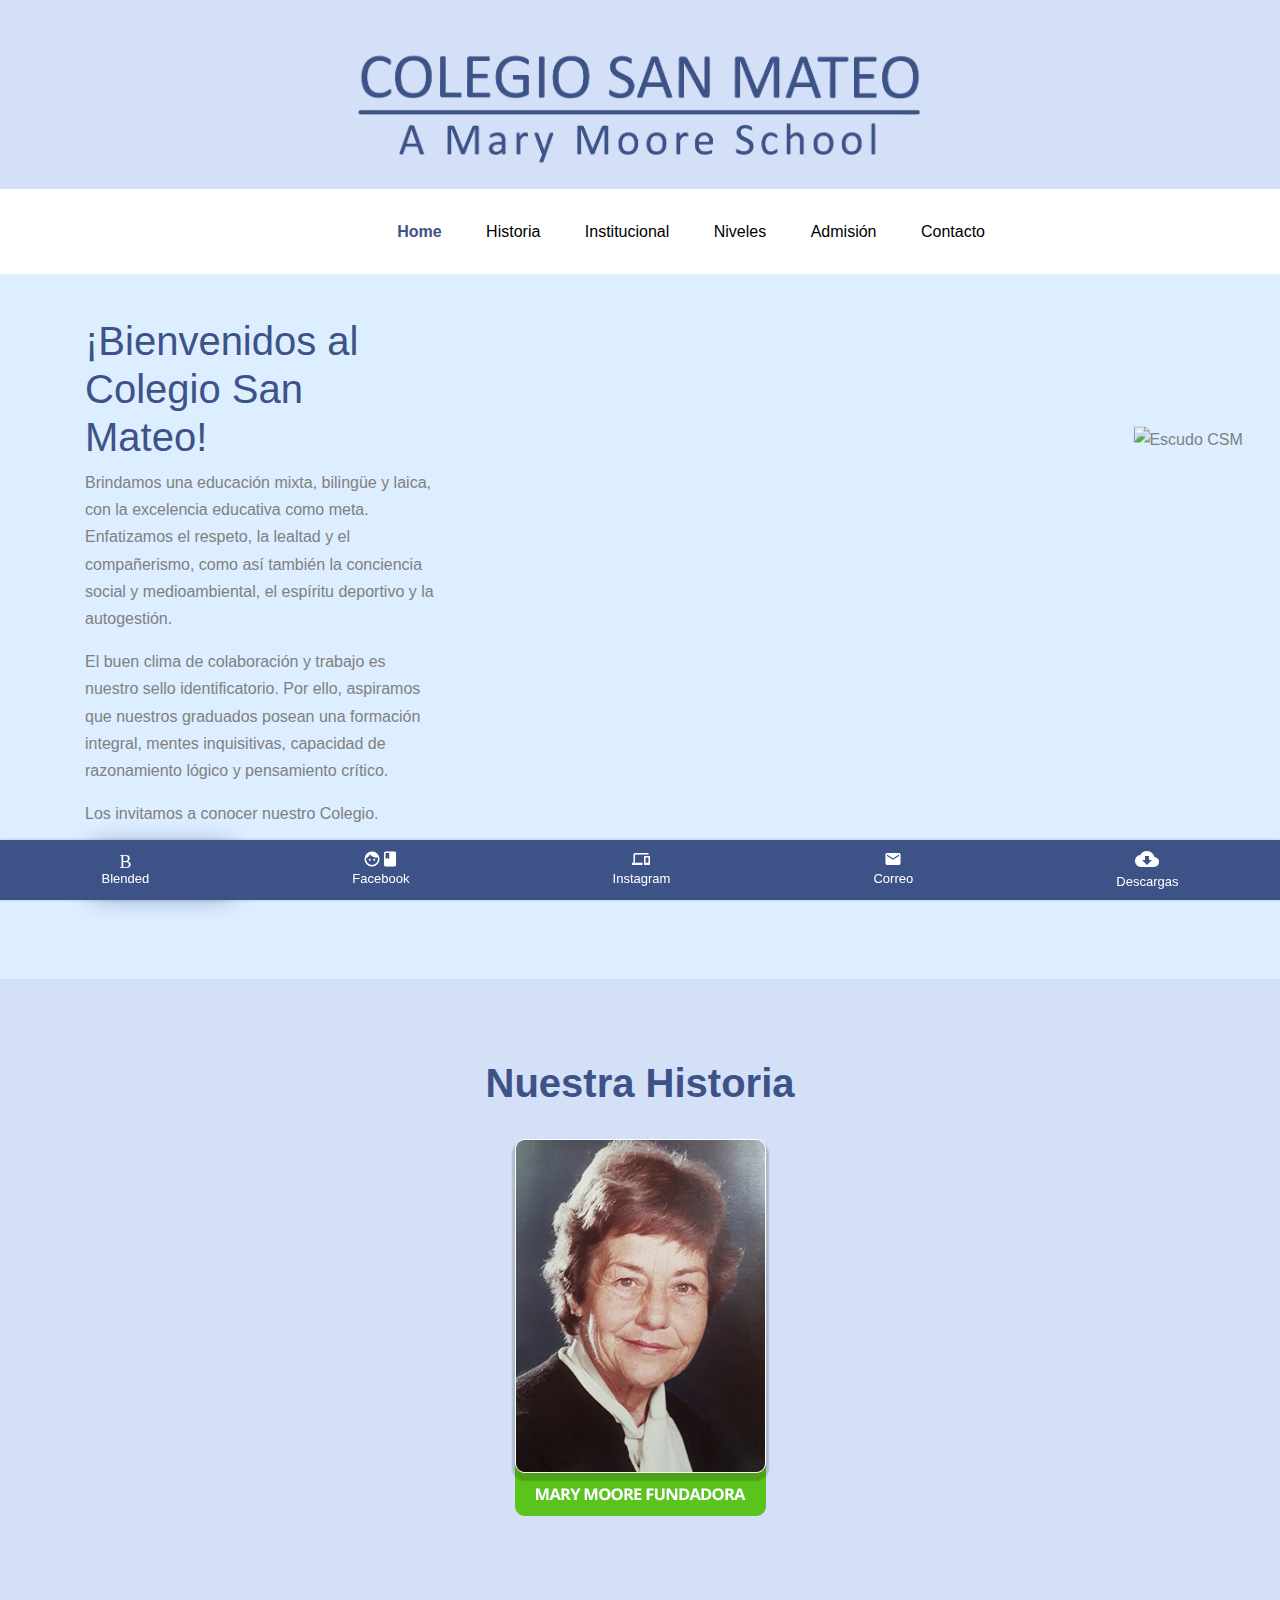
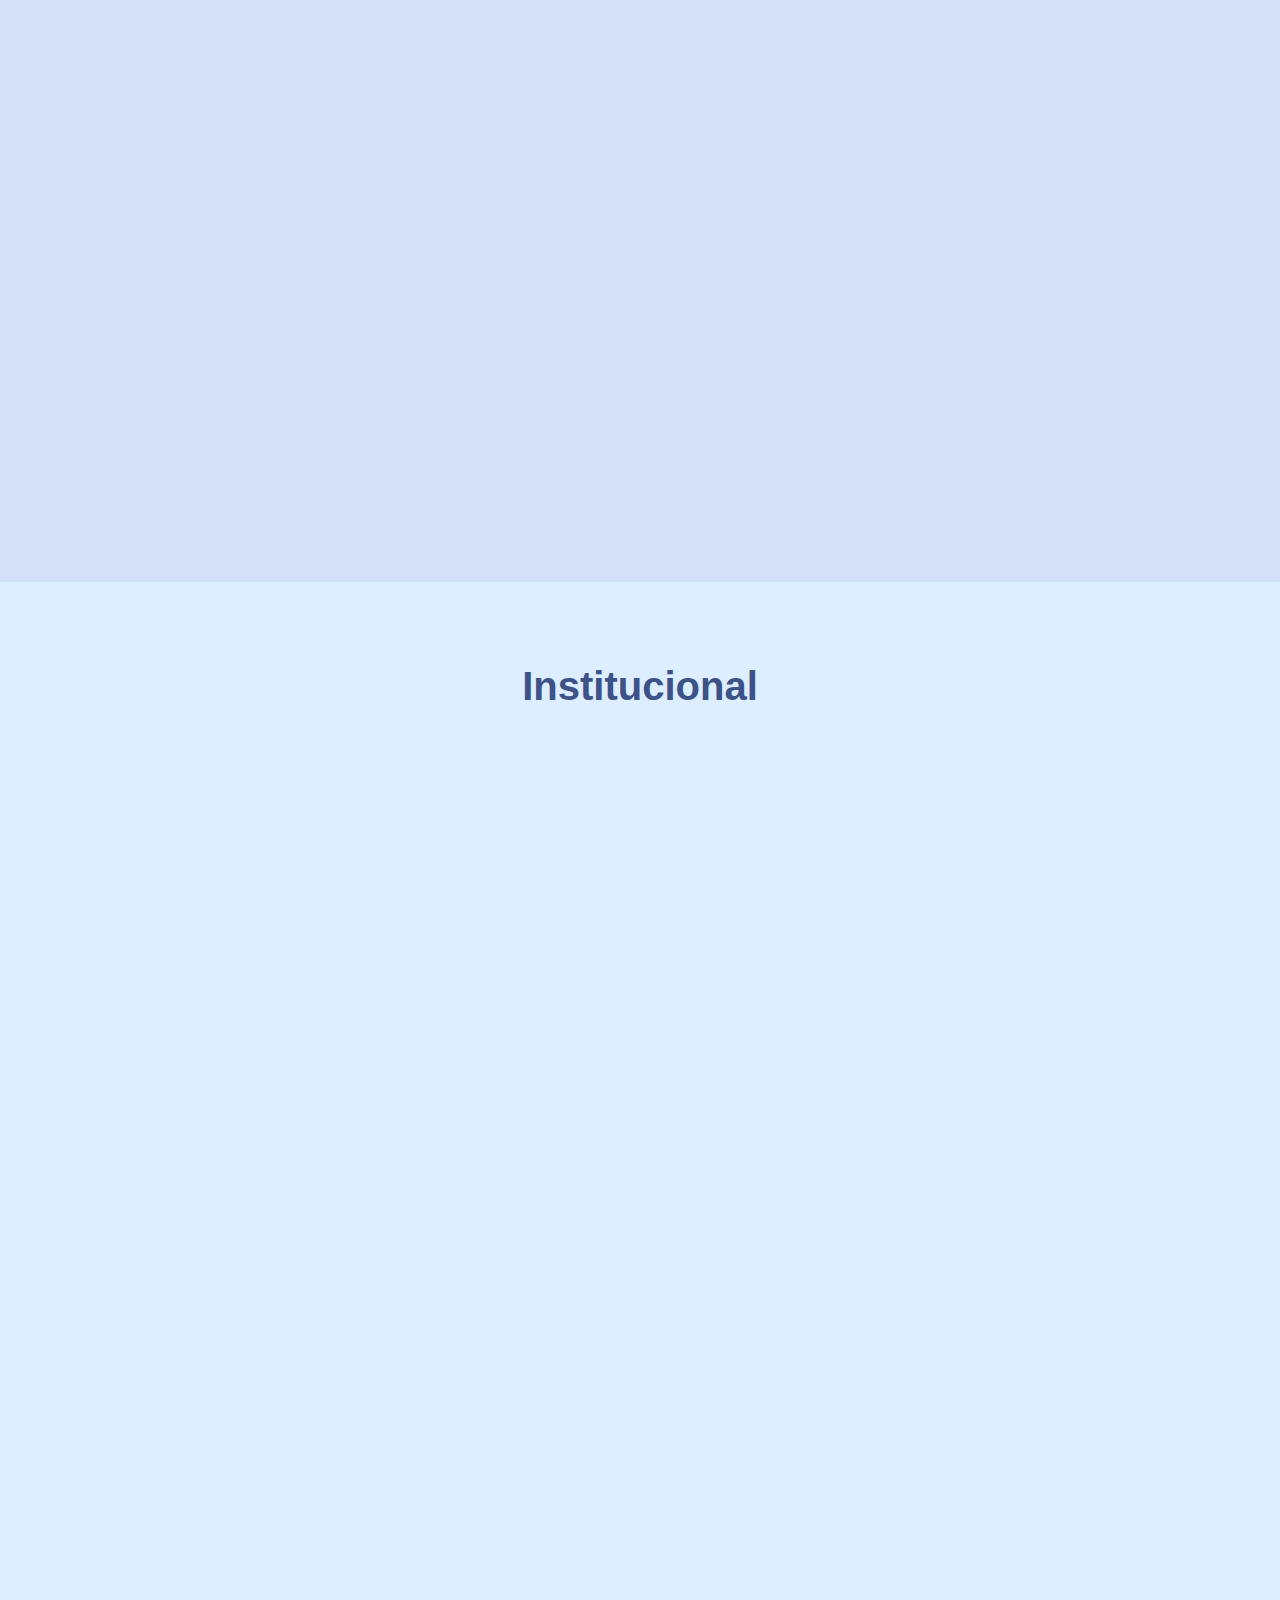
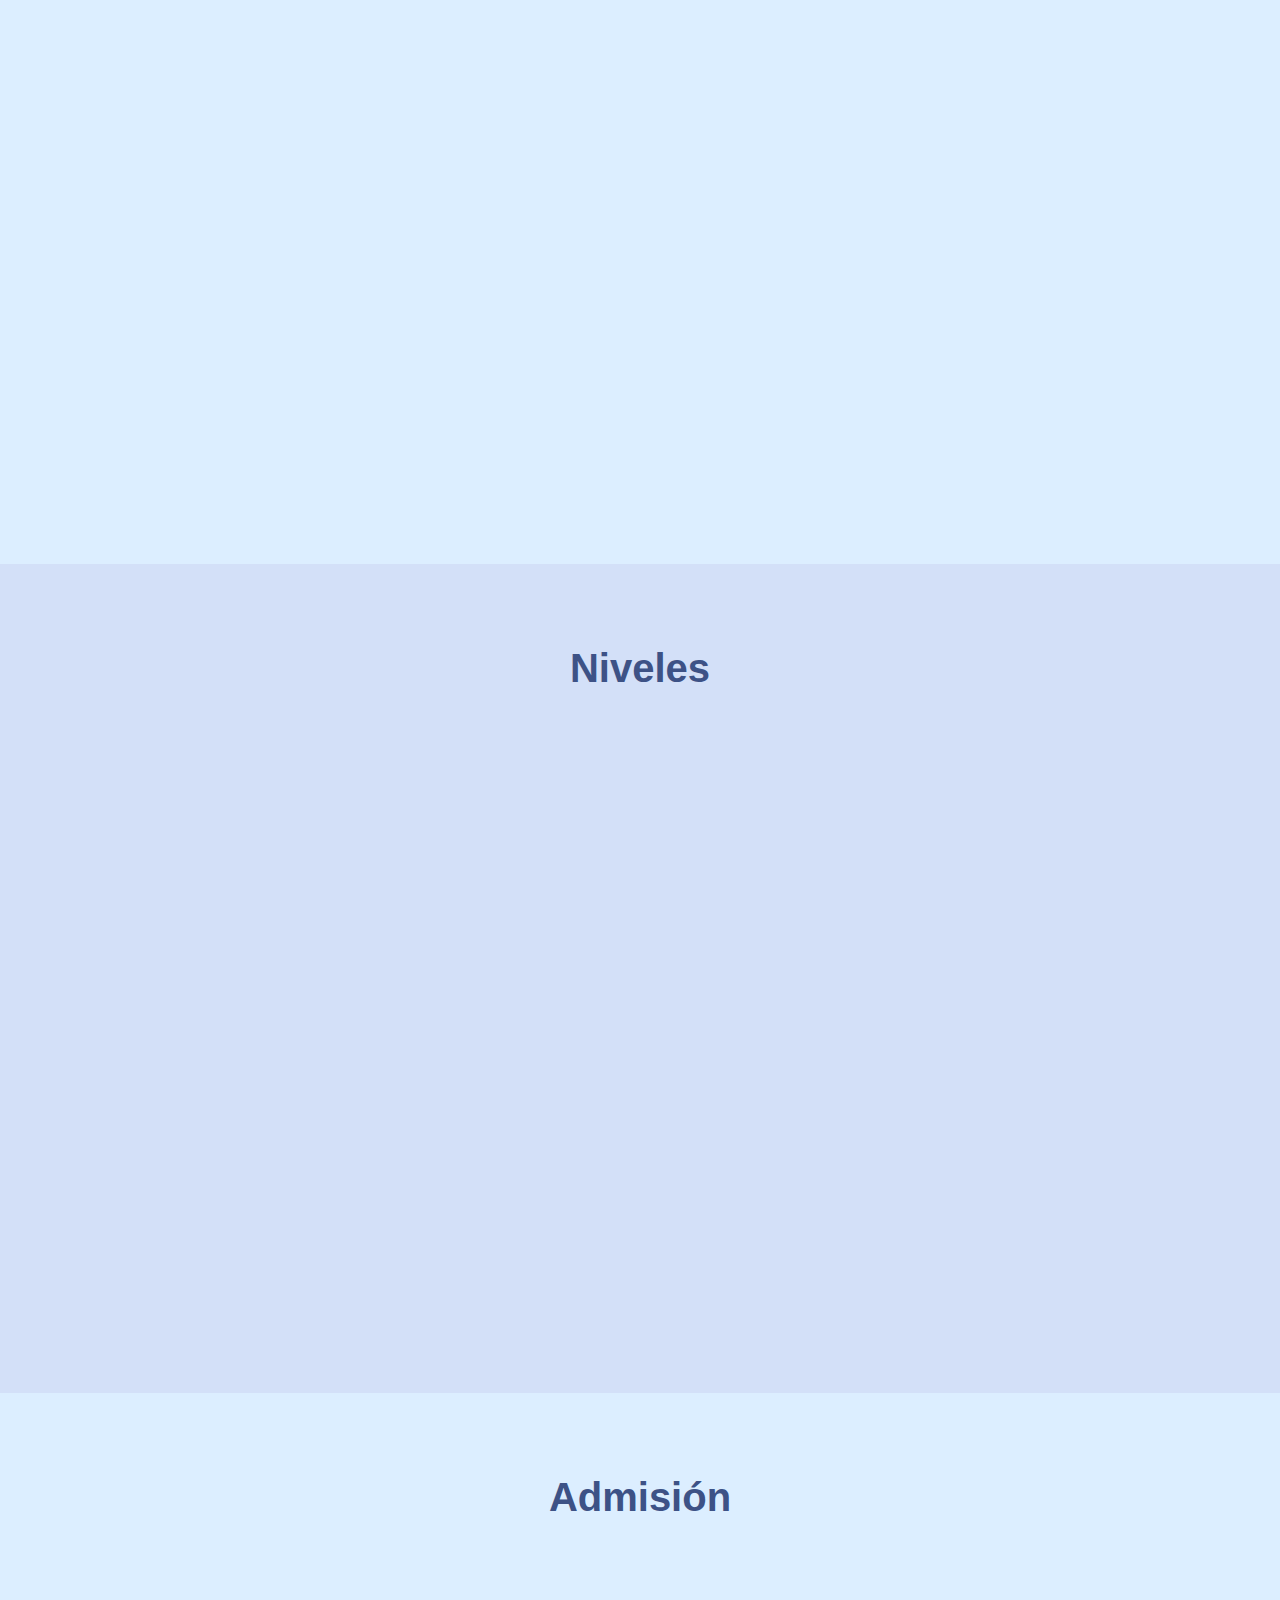
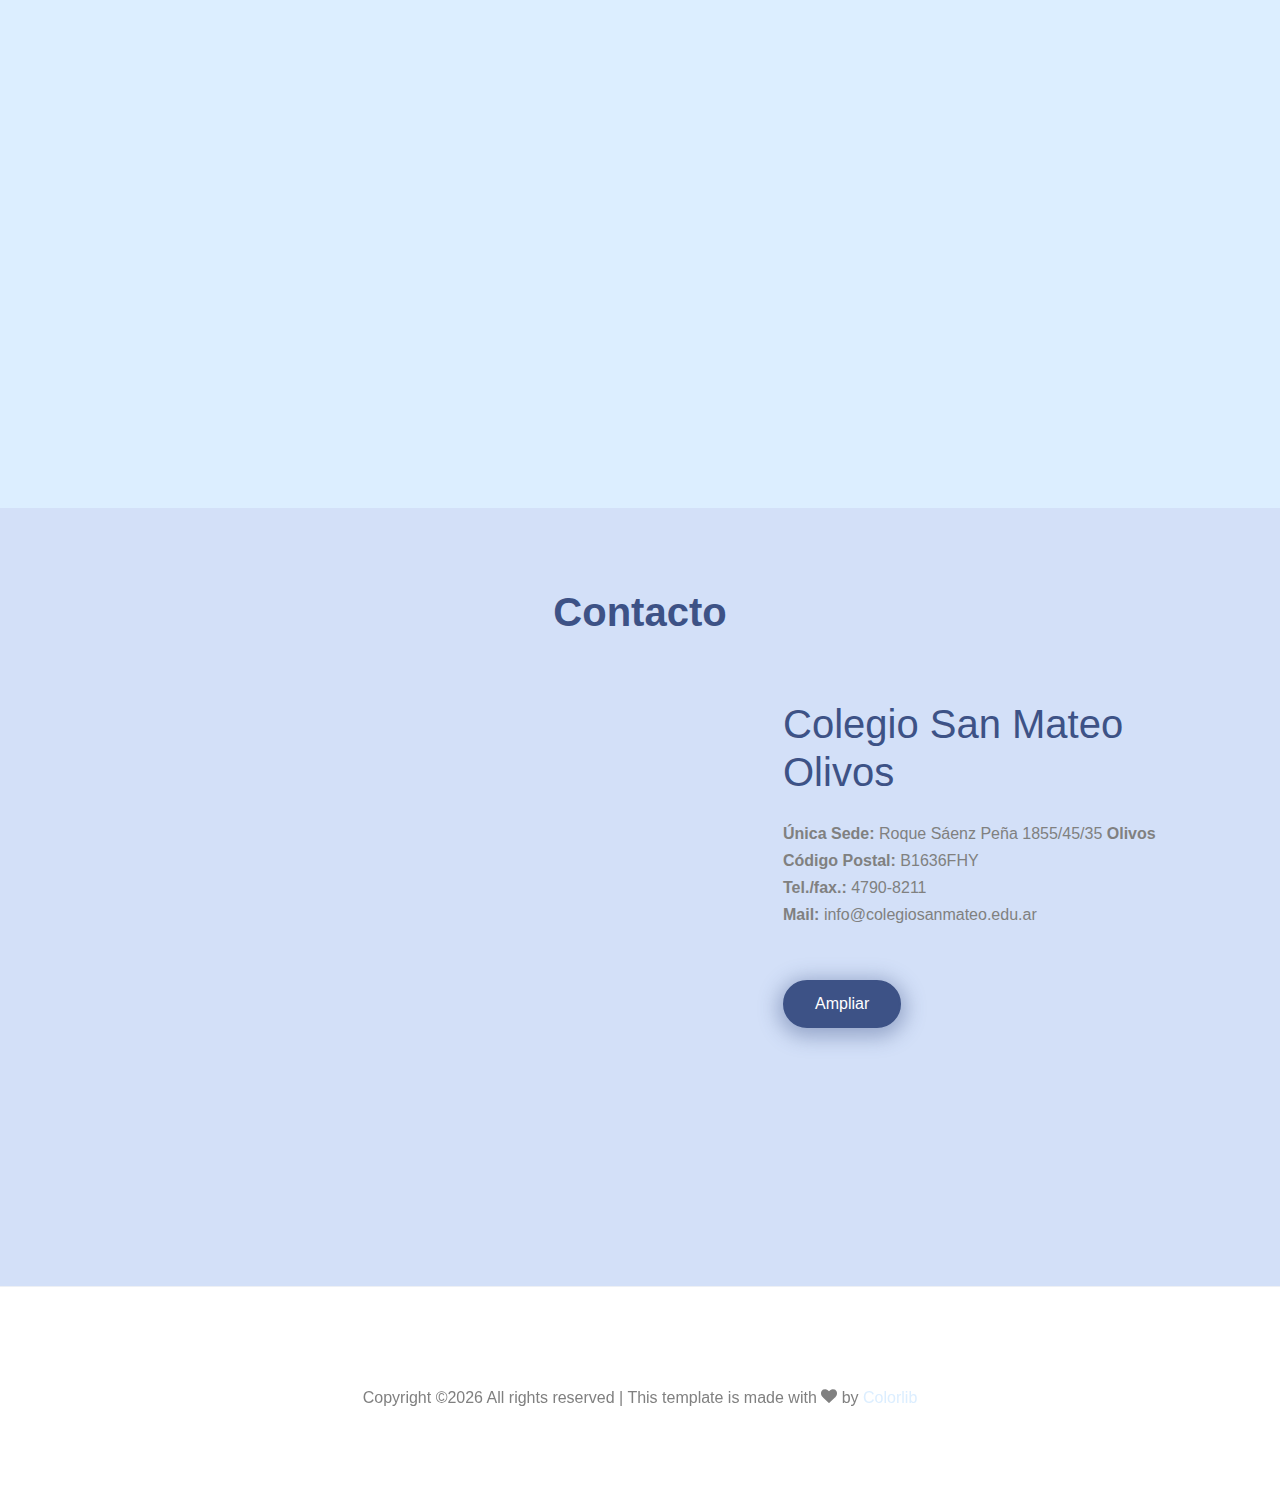
==== index.html @ 51572413 "CSM Web" ====
<!DOCTYPE html>
<html lang="en">
  <head>
    <title>CSM Olivos &mdash; Website by LMD</title>
    <meta charset="utf-8">
    <meta name="viewport" content="width=device-width, initial-scale=1, shrink-to-fit=no, user-scalable=false;">
        
    <link href="https://fonts.googleapis.com/css?family=Open+Sans:300,300i,400,700,700i&display=swap" rel="stylesheet">
    <link href="https://fonts.googleapis.com/icon?family=Material+Icons" rel="stylesheet">
    <link rel="stylesheet" href="fonts/icomoon/style.css">
    <link rel="stylesheet" href="css/bootstrap.min.css">
    <link rel="stylesheet" href="css/jquery-ui.css">
    <link rel="stylesheet" href="css/owl.carousel.min.css">
    <link rel="stylesheet" href="css/owl.theme.default.min.css">
    <link rel="stylesheet" href="css/owl.theme.default.min.css">
    <link rel="stylesheet" href="css/jquery.fancybox.min.css">
    <link rel="stylesheet" href="css/bootstrap-datepicker.css">
    <link rel="stylesheet" href="fonts/flaticon/font/flaticon.css">
    <link rel="stylesheet" href="css/aos.css">
    <link rel="stylesheet" href="css/style.css">
    <link rel="stylesheet" href="css/bnav.css">

  </head>
  <body data-spy="scroll" data-target=".site-navbar-target" data-offset="300">
  
  <div class="site-wrap bg-light"  id="home-section">

    <div class="site-mobile-menu site-navbar-target">
      <div class="site-mobile-menu-header">
        <div class="site-mobile-menu-close mt-3">
          <span class="icon-close2 js-menu-toggle"></span>
        </div>
      </div>
      <div class="site-mobile-menu-body"></div>
    </div>
   
    <div class="container d-none d-lg-block bg">
      <div class="row">
        <div class="col-12 text-center mb-4 mt-5">
            <img src="images/headazul.png" class="img-fluid" alt="Responsive image">
          </div>
      </div>
    </div>

    <header class="site-navbar py-md-4 js-sticky-header site-navbar-target" role="banner">
      <div class="container">
        <div class="row align-items-center">
          
          <div class="col-6 col-md-6 col-xl-2  d-block d-lg-none">
            <h3 class="mb-0 site-logo"><a href="index.html" class="h3 mb-0">CSM Olivos</a></h3>
          </div>

          <div class="col-12 col-md-10 main-menu">
            <nav class="site-navigation position-relative text-right" role="navigation">

              <ul class="site-menu main-menu js-clone-nav mr-auto d-none d-lg-block">
                <li><a href="#home-section" class="nav-link">Home</a></li>
                <li><a href="#historia-section" class="nav-link">Historia</a></li>
                <li><a href="#institucional-section" class="nav-link">Institucional</a></li>
                <li><a href="#niveles-section" class="nav-link">Niveles</a></li>
                <li><a href="#admision" class="nav-link">Admisión</a></li>
                <li><a href="#contacto-section" class="nav-link">Contacto</a></li>
              </ul>
            </nav>
          </div>


          <div class="col-6 col-md-6 d-inline-block d-lg-none ml-md-0" ><a href="#" class="site-menu-toggle js-menu-toggle text-black float-right"><span class="icon-menu h3"></span></a></div>

        </div>
      </div>
    </header>
    
    <div class="site-section bg-light-2" id="home-section">
      <div class="container">
        <div class="row align-items-center justify-content-center">

          <div class="col-md-12" style="position: relative;" data-aos="fade-up">
            
            <img src="images/logo color.png" alt="Escudo CSM" class="img-fluid img-absolute">

            <div class="row mt-5">
              <div class="col-lg-4 mr-auto">
                <h1 style="color: #3d5286;">¡Bienvenidos al Colegio San Mateo!</h1>
                <p class="mb-3" style="font-weight: 400" >Brindamos una educación mixta, bilingüe y laica, con la excelencia educativa como meta. Enfatizamos el respeto, la lealtad y el compañerismo, como así también la conciencia  social y medioambiental, el  espíritu deportivo y la autogestión.</p>

                <p class="mb-3" style="font-weight: 400">El buen clima de colaboración y trabajo es nuestro sello identificatorio. Por ello, aspiramos que nuestros graduados posean una formación integral, mentes inquisitivas, capacidad de razonamiento lógico y pensamiento crítico.</p>

                <p class="mb-3" style="font-weight: 400">Los invitamos a conocer nuestro Colegio.</p>
               <div>
                 <a href="https://forms.gle/gLiNVGnZ5xK1ZbM19" class="btn btn-sec mr-2 mb-2">Contactanos</a>
               </div>
              </div>
             </div>

          </div>
        
        </div>
      </div>
    </div>  

	<div class="site-section bg-light" id="historia-section">
		<div class=container>
			<div class="row mb-3">
				<div class="col-12 text-center">
					<h2 class="section-title mb-3"> Nuestra Historia </h2>
				</div>
			</div>
				<div class="row mb-3">
					<div class="col align-items-center">
						<img src="images/marymoore.png" alt="Mary Moore" class="mx-auto d-block">
					</div>
				</div>
			
		     	<div class="row align-items-stretch">
        			<div class="col-md-12 col-lg-12 mb-4 mb-lg-4" data-aos="fade-up">
                       <div class="unit-4 d-block">
            			  
              				<div>
                				
                	<p >El Colegio San Mateo abrió sus puertas en el año 1991 bajo la dirección general de Mary Carroll de Moore, educadora de larga trayectoria, quien- junto a un grupo de padres- lo  fundó  el 21 de septiembre de 1990, día de San Mateo.</p>

									<p>Su intención fue brindar una educación de excelencia, formando personas íntegras, con alto nivel académico, y basándose en los principios del bilingüismo.</p>

									<p>Adoptó como lema “Loyalty, Friendship and Respect” -“Lealtad, Compañerismo y Respeto”- valores que consideró fundamentales para la vida y, como escudo, el familiar- de la familia Moore.</p>
									
									<p>En homenaje a su ascendencia, la Sra Moore eligió los nombres de tres de los más famosos escritores irlandeses- JAMES JOYCE, BERNARD SHAW y JONATHAN SWIFT - como nombres para las tres “ houses” del Colegio (Joyce, Shaw, Swift).</p>

									<p>Al momento de su fundación, el colegio contó con Jardín de Infantes y Primaria completas. Con el tiempo fue creciendo hasta completar el Nivel Secundario en el año 1996, con sus primeros bachilleres egresados.</p>

									<p>A partir del año 2008, y como respuesta a las nuevas necesidades de las familias,  se incorporó la sala de 2 años al Jardín de Infantes, con opciones turno mañana o jornada completa.</p>

									<p>Así comenzó el desafío de Mary Moore. Hoy su legado lo continúan sus hijos Roberto  y Eduardo  y nietos, siguiendo sus ideales y enseñanzas, adaptadas a la realidad actual y sustentados en los valores universales de perseverancia, sabiduría y compasión.</p>
                				
              				</div>
            		   </div>
          		</div>
            </div>
			</div>
		</div>
	</div>

    <div class="site-section bg-light-2" id="institucional-section">
      <div class="container">
        <div class="row mb-5">
          <div class="col-12 text-center">
            <h2 class="section-title mb-3"> Institucional </h2>
          </div>
        </div>
        <div class="row align-items-stretch">
         <div class="col-md-12 col-lg-12 mb-4 mb-lg-4" data-aos="fade-up">
            
            <div class="unit-4 d-block">
              <div>
               
                <p>Nuestra institución tiene como objetivo el desarrollo integral del estudiante, tanto en su faceta personal, social, intelectual, académica, artística, deportiva como comunitaria, enfatizando en:
				        <ul>✔ Desarrollar y respetar la identidad de los estudiantes como individuos únicos.</ul>
        				<ul>✔ Estimular el aprendizaje y el conocimiento logrado con esfuerzo y afán de superación.</ul>
        				<ul>✔ Desarrollar mentes abiertas y curiosas, capaces de cuestionar y argumentar con fundamentos racionales, de manera coherente y autogestiva.</ul>
        				<ul>✔ Centrar la enseñanza y el aprendizaje de los estudiantes en la adquisición de conocimientos y destrezas prácticas y físicas relevantes para la vida adulta, en un mundo complejo en permanente cambio.</ul>
        				<ul>✔ Fomentar la socialización y la interrelación entre los miembros de la comunidad a través del respeto mutuo.</ul>
        				<ul>✔ Promover el espíritu solidario y colaborativo, dentro y fuera del colegio.</ul>
        				<ul>✔ Reafirmar la conducta ética en todos los órdenes de la vida.</ul>
        				</p>
                
              </div>
            </div>

          </div>

        </div>
        <div class="row align-items-stretch">
          <div class="col-md-6 col-lg-4 mb-4 mb-lg-4" data-aos="fade-up">
            
            <div class="unit-4 d-block">
              <div class="unit-4-icon mb-3">
                <span class="icon-wrap"><span class="text-primary icon-school"></span></span>
              </div>
              <div>
                <h3>¿Por qué elegir San Mateo?</h3>
                <p>Porque somos un colegio que se proyecta al futuro, atento a las necesidades de la educación de los alumnos, a su formación humana y a la calidad educativa.</p>
                
              </div>
            </div>

          </div>
          <div class="col-md-6 col-lg-4 mb-4 mb-lg-4" data-aos="fade-up">

            <div class="unit-4 d-block">
              <div class="unit-4-icon mb-3">
                <span class="icon-wrap"><span class="text-primary icon-people"></span></span>
              </div>
              <div>
                <h3>Calidad humana</h3>
                <p>Brindamos contención y educación personalizada. Tenemos un profundo conocimiento de nuestros estudiantes, acompañando el desarrollo de cada uno en su unicidad, su singularidad y su sociabilidad.</p>
                
              </div>
            </div>
          </div>
          <div class="col-md-6 col-lg-4 mb-4 mb-lg-4" data-aos="fade-up" >
            <div class="unit-4 d-block">
              <div class="unit-4-icon mb-3">
                <span class="icon-wrap"><span class="text-primary icon-book"></span></span>
              </div>
              <div>
                <h3>Alto nivel académico</h3>
                <p>Promovemos el desarrollo de un pensamiento flexible y abierto a la interdisciplinariedad. Brindamos, además, una educación bilingüe con validez y reconocimiento internacionales.</p>
                
              </div>
            </div>
          </div>


          <div class="col-md-6 col-lg-4 mb-4 mb-lg-4" data-aos="fade-up">
            <div class="unit-4 d-block">
              <div class="unit-4-icon mb-3">
                <span class="icon-wrap"><span class="text-primary icon-handshake-o"></span></span>
              </div>
              <div>
                <h3>Educación en valores</h3>
                <p>El compañerismo, la lealtad y el respeto son valores internalizados en toda la institución y son un estandarte que priorizamos en la formación de nuestros estudiantes. Fomentamos el diálogo como herramienta para la resolución de conflictos y el respeto a la diversidad de miradas, criterios y posturas.</p>

              </div>
            </div>
          </div>

          <div class="col-md-6 col-lg-4 mb-4 mb-lg-4" data-aos="fade-up">
            <div class="unit-4 d-block">
              <div class="unit-4-icon mb-3">
                <span class="icon-wrap"><span class="text-primary icon-all_inclusive"></span></span>
              </div>
              <div>
                <h3>Formación integral</h3>
                <p>Hacemos hincapié en el desarrollo personal, social, intelectual, académico, artístico, deportivo y comunitario de nuestros estudiantes.</p>
                
              </div>
            </div>

            
          </div>
          
          <div class="col-md-6 col-lg-4 mb-4 mb-lg-4" data-aos="fade-up">
            <div class="unit-4 d-block">
              <div class="unit-4-icon mb-3">
                <span class="icon-wrap"><span class="text-primary icon-flag"></span></span>
              </div>
              <div>
                <h3>Afiliaciones</h3>
                <img src="images/afiliados.png" alt="Afiliaciones">
                
              </div>
            </div>
          </div>

        </div>
      </div>
    </div>
    
    
    <div class="site-section bg-light" id="niveles-section">
    	<div class="container">
    		<div class="row mb-5">
            <div class="col-12 text-center">
            	<h2 class="section-title mb-3"> Niveles </h2>
            </div>
            </div>
        <div class="row align-items-stretch">
        	<div class="col-lg-4 mb-4 mb-lg-4" data-aos="fade-up">
            
            	<div class="unit-4 d-block">
                	<div>
	                	<h3>Inicial</h3>
	                	<p>Un espacio para jugar, compartir,  aprender, disfrutar  y, así, ampliar nuestro mundo.</p>
						<p class="text-center" style="font-weight: 600">• Sala de 2, 3 y 4</p>
						<p class="text-center">Turno mañana, opcional Jornada Completa</p>
						<p class="text-center" style="font-weight: 600">• Sala de 5</p>
						<p class="text-center">Jornada completa bilingüe </p>
						<p></p>
						<p></p>
	                	<p><a href="inicial.html" class="btn btn-primary mr-2 mb-2">Saber Más</a></p>
	            	</div>
            	</div>
          	</div>
          	<div class="col-lg-4 mb-4 mb-lg-4" data-aos="fade-up">
            
            	<div class="unit-4 d-block">
                	<div>
	                	<h3>Primaria</h3>
	                	<p>Mediante el aprendizaje basado en proyectos, despertamos el interés de los niños, desarrollando sus habilidades y su creatividad, demostrando sus aprendizajes a través de trabajos colaborativos de investigación</p>
						<p class="text-center" style="font-weight: 600">• 1° a 6° Grado</p>
						<p class="text-center">Jornada completa bilingüe</p>
						<p><a href="primaria.html" class="btn btn-primary mr-2 mb-2">Saber Más</a></p>
	            	</div>
            	</div>
          	</div>
          	<div class="col-lg-4 mb-4 mb-lg-4" data-aos="fade-up">
            
            	<div class="unit-4 d-block">
                	<div>
	                	<h3>Secundaria</h3>
	                	<p>Ayudamos a formar personas íntegras, independientes, autogestivas, con alta autoestima y conciencia de sí mismos, capaces de ejercer y construir ciudadanía, con pensamiento crítico, flexible y abierto, capaces de trabajar en equipo, con manejo hábil de la lengua española e inglés</p>
						<p class="text-center" style="font-weight: 600">• 1° a 6° año</p>
						<p class="text-center">Jornada Completa Bilingüe</p>
						<p class="text-center" style="font-weight: 600">Bachiller Bilingüe con orientación en Ciencias Sociales</p>
						<p><a href="secundaria.html" class="btn btn-primary mr-2 mb-2">Saber Más</a></p>
	            	</div>
            	</div>
          	</div>
        </div>
        </div>
    </div>

<div class="site-section bg-light-2" id="admision">
  <div class="container">
    <div class="row mb-5">
        <div class="col-12 text-center">
          <h2 class="section-title mb-3"> Admisión </h2>
        </div>
    </div>
      <div class="row align-items-stretch">
       <div class="col-md-12 col-lg-12 mb-4 mb-lg-4" data-aos="fade-up">
          
          <div class="unit-4 d-block">
            <div>
             
              <p>¡Muchas gracias por su interés en el Colegio San Mateo! </p>
              <p>A continuación, detallamos los pasos a seguir para realizar el proceso de admisión correctamente:</p>
              <p>
              <ul><b>Paso 1:</b> La familia interesada solicita una entrevista a través de nuestro sitio web, completando el formulario online, disponible a continuación</ul>
              <ul><b>Paso 2:</b> Las autoridades del Colegio invitan a una reunión informativa, donde se presenta el “Proyecto Educativo San Mateo”.</ul>
              <ul><b>Paso 3:</b> Las familias notifican al colegio su interés- o no- en continuar con el proceso de admisión.</ul>
              <ul><b>Paso 4:</b> Padres y alumnos se reúnen con los directivos del nivel correspondiente. En esta instancia se evalúa al alumno en ambos idiomas.</ul>
              <ul><b>Paso 5:</b> Se comunica a las familias el resultado final del proceso de admisión mediante un llamado.</ul>
              </p>
              <a href="https://forms.gle/3Yrxmfxj9SPxfQKw9" class="btn btn-primary mr-2 mb-2" target="_blank">Formulario de Admisión</a>
              
            </div>
          </div>

        </div>

      </div>  
  </div>
</div>



 <div class="site-section bg-light" id="contacto-section">
      <div class="container">
        <div class="row mb-5">
          <div class="col-12 text-center">
            <h2 class="section-title mb-3">Contacto</h2>
          </div>
        </div>
        <div class="row mb-5">
          <div class="col-lg-6">
              <div class="col-lg-8"><iframe src="https://www.google.com/maps/embed?pb=!1m18!1m12!1m3!1d3287.648132401088!2d-58.497956484177195!3d-34.51180376014894!2m3!1f0!2f0!3f0!3m2!1i1024!2i768!4f13.1!3m3!1m2!1s0x95bcb13d4069cea9%3A0x39cf5ffff7ebc3a!2sSan+Mateo+College!5e0!3m2!1sen!2sar!4v1559054532698!5m2!1sen!2sar" width="600" height="450" frameborder="0" style="border:0" allowfullscreen></iframe>
              </div>
          </div>
          <div class="col-lg-5 ml-auto pl-lg-5">
            <h1 class="mb-4">Colegio San Mateo Olivos</h1>
            <p class="mb-4"><b>Única Sede:</b> Roque Sáenz Peña 1855/45/35 <b>Olivos</b>
              <b>Código Postal:</b> B1636FHY<br/>
              <b>Tel./fax.:</b> 4790-8211<br/>
              <b>Mail:</b> info@colegiosanmateo.edu.ar<br/>
              <br/>
            <p><a href="https://www.google.com/maps?ll=-34.511808,-58.495768&z=16&t=m&hl=en&gl=AR&mapclient=embed&cid=260353358332607546" class="btn btn-sec">Ampliar</a></p>
          </div>
        </div>
        
      </div>
    </div>

    <nav class="nav">
      
      <a href="https://www.blended.com.ar/login?" class="nav__link" target="_blank">
        <i class="material-icons nav__icon">B</i>
        <span class="nav__text">Blended</span>
      </a>
      <a href="https://www.facebook.com/csmolivos/" class="nav__link" target="_blank">
        <i class="material-icons nav__icon">facebook</i>
        <span class="nav__text">Facebook</span>
      </a>
      <a href="https://www.instagram.com/csmolivos/?hl=es-la" class="nav__link" target="_blank">
        <i class="material-icons nav__icon">devices</i>
        <span class="nav__text">Instagram</span>
      </a>
      <a href="https://mail.google.com/a/colegiosanmateo.edu.ar" class="nav__link" target="_blank">
        <i class="material-icons nav__icon">email</i>
        <span class="nav__text">Correo</span>
      </a>
      <a href="https://drive.google.com/drive/folders/0B2Edx0whjkqCa01CdWpDSHNtMXc" class="nav__link" target="_blank">
        <span class="material-icons">cloud_download</span>
        <span class="nav__text">Descargas</span>
      </a>
    </nav>
    


      
  
 

    <div class="footer py-5 border-top text-center">
      <div class="container">
        <div class="row mb-5">
          <div class="col-12">


          </div>
        </div>
        <div class="row">
          <div class="col-md-12">
            <p class="mb-0">
              <!-- Link back to Colorlib can't be removed. Template is licensed under CC BY 3.0. -->
              Copyright &copy;<script>document.write(new Date().getFullYear());</script> All rights reserved | This template is made with <i class="icon-heart" aria-hidden="true"></i> by <a href="https://colorlib.com" target="_blank" class= "links" >Colorlib</a>
              <!-- Link back to Colorlib can't be removed. Template is licensed under CC BY 3.0. -->
            </p>
          </div>
        </div>
      </div>
    </div>


     
    
  </div> <!-- .site-wrap -->

  <script src="js/jquery-3.3.1.min.js"></script>
  <script src="js/jquery-migrate-3.0.1.min.js"></script>
  <script src="js/jquery-ui.js"></script>
  <script src="js/popper.min.js"></script>
  <script src="js/bootstrap.min.js"></script>
  <script src="js/owl.carousel.min.js"></script>
  <script src="js/jquery.stellar.min.js"></script>
  <script src="js/jquery.countdown.min.js"></script>
  <script src="js/bootstrap-datepicker.min.js"></script>
  <script src="js/jquery.easing.1.3.js"></script>
  <script src="js/aos.js"></script>
  <script src="js/jquery.fancybox.min.js"></script>
  <script src="js/jquery.sticky.js"></script>
  <script src="js/main.js"></script>
    
  </body>
</html>
---- fonts/icomoon/style.css ----
@font-face {
  font-family: 'icomoon';
  src:  url('fonts/icomoon.eot?10si43');
  src:  url('fonts/icomoon.eot?10si43#iefix') format('embedded-opentype'),
    url('fonts/icomoon.ttf?10si43') format('truetype'),
    url('fonts/icomoon.woff?10si43') format('woff'),
    url('fonts/icomoon.svg?10si43#icomoon') format('svg');
  font-weight: normal;
  font-style: normal;
}

[class^="icon-"], [class*=" icon-"] {
  /* use !important to prevent issues with browser extensions that change fonts */
  font-family: 'icomoon' !important;
  speak: none;
  font-style: normal;
  font-weight: normal;
  font-variant: normal;
  text-transform: none;
  line-height: 1;

  /* Better Font Rendering =========== */
  -webkit-font-smoothing: antialiased;
  -moz-osx-font-smoothing: grayscale;
}

.icon-asterisk:before {
  content: "\f069";
}
.icon-plus:before {
  content: "\f067";
}
.icon-question:before {
  content: "\f128";
}
.icon-minus:before {
  content: "\f068";
}
.icon-glass:before {
  content: "\f000";
}
.icon-music:before {
  content: "\f001";
}
.icon-search:before {
  content: "\f002";
}
.icon-envelope-o:before {
  content: "\f003";
}
.icon-heart:before {
  content: "\f004";
}
.icon-star:before {
  content: "\f005";
}
.icon-star-o:before {
  content: "\f006";
}
.icon-user:before {
  content: "\f007";
}
.icon-film:before {
  content: "\f008";
}
.icon-th-large:before {
  content: "\f009";
}
.icon-th:before {
  content: "\f00a";
}
.icon-th-list:before {
  content: "\f00b";
}
.icon-check:before {
  content: "\f00c";
}
.icon-close:before {
  content: "\f00d";
}
.icon-remove:before {
  content: "\f00d";
}
.icon-times:before {
  content: "\f00d";
}
.icon-search-plus:before {
  content: "\f00e";
}
.icon-search-minus:before {
  content: "\f010";
}
.icon-power-off:before {
  content: "\f011";
}
.icon-signal:before {
  content: "\f012";
}
.icon-cog:before {
  content: "\f013";
}
.icon-gear:before {
  content: "\f013";
}
.icon-trash-o:before {
  content: "\f014";
}
.icon-home:before {
  content: "\f015";
}
.icon-file-o:before {
  content: "\f016";
}
.icon-clock-o:before {
  content: "\f017";
}
.icon-road:before {
  content: "\f018";
}
.icon-download:before {
  content: "\f019";
}
.icon-arrow-circle-o-down:before {
  content: "\f01a";
}
.icon-arrow-circle-o-up:before {
  content: "\f01b";
}
.icon-inbox:before {
  content: "\f01c";
}
.icon-play-circle-o:before {
  content: "\f01d";
}
.icon-repeat:before {
  content: "\f01e";
}
.icon-rotate-right:before {
  content: "\f01e";
}
.icon-refresh:before {
  content: "\f021";
}
.icon-list-alt:before {
  content: "\f022";
}
.icon-lock:before {
  content: "\f023";
}
.icon-flag:before {
  content: "\f024";
}
.icon-headphones:before {
  content: "\f025";
}
.icon-volume-off:before {
  content: "\f026";
}
.icon-volume-down:before {
  content: "\f027";
}
.icon-volume-up:before {
  content: "\f028";
}
.icon-qrcode:before {
  content: "\f029";
}
.icon-barcode:before {
  content: "\f02a";
}
.icon-tag:before {
  content: "\f02b";
}
.icon-tags:before {
  content: "\f02c";
}
.icon-book:before {
  content: "\f02d";
}
.icon-bookmark:before {
  content: "\f02e";
}
.icon-print:before {
  content: "\f02f";
}
.icon-camera:before {
  content: "\f030";
}
.icon-font:before {
  content: "\f031";
}
.icon-bold:before {
  content: "\f032";
}
.icon-italic:before {
  content: "\f033";
}
.icon-text-height:before {
  content: "\f034";
}
.icon-text-width:before {
  content: "\f035";
}
.icon-align-left:before {
  content: "\f036";
}
.icon-align-center:before {
  content: "\f037";
}
.icon-align-right:before {
  content: "\f038";
}
.icon-align-justify:before {
  content: "\f039";
}
.icon-list:before {
  content: "\f03a";
}
.icon-dedent:before {
  content: "\f03b";
}
.icon-outdent:before {
  content: "\f03b";
}
.icon-indent:before {
  content: "\f03c";
}
.icon-video-camera:before {
  content: "\f03d";
}
.icon-image:before {
  content: "\f03e";
}
.icon-photo:before {
  content: "\f03e";
}
.icon-picture-o:before {
  content: "\f03e";
}
.icon-pencil:before {
  content: "\f040";
}
.icon-map-marker:before {
  content: "\f041";
}
.icon-adjust:before {
  content: "\f042";
}
.icon-tint:before {
  content: "\f043";
}
.icon-edit:before {
  content: "\f044";
}
.icon-pencil-square-o:before {
  content: "\f044";
}
.icon-share-square-o:before {
  content: "\f045";
}
.icon-check-square-o:before {
  content: "\f046";
}
.icon-arrows:before {
  content: "\f047";
}
.icon-step-backward:before {
  content: "\f048";
}
.icon-fast-backward:before {
  content: "\f049";
}
.icon-backward:before {
  content: "\f04a";
}
.icon-play:before {
  content: "\f04b";
}
.icon-pause:before {
  content: "\f04c";
}
.icon-stop:before {
  content: "\f04d";
}
.icon-forward:before {
  content: "\f04e";
}
.icon-fast-forward:before {
  content: "\f050";
}
.icon-step-forward:before {
  content: "\f051";
}
.icon-eject:before {
  content: "\f052";
}
.icon-chevron-left:before {
  content: "\f053";
}
.icon-chevron-right:before {
  content: "\f054";
}
.icon-plus-circle:before {
  content: "\f055";
}
.icon-minus-circle:before {
  content: "\f056";
}
.icon-times-circle:before {
  content: "\f057";
}
.icon-check-circle:before {
  content: "\f058";
}
.icon-question-circle:before {
  content: "\f059";
}
.icon-info-circle:before {
  content: "\f05a";
}
.icon-crosshairs:before {
  content: "\f05b";
}
.icon-times-circle-o:before {
  content: "\f05c";
}
.icon-check-circle-o:before {
  content: "\f05d";
}
.icon-ban:before {
  content: "\f05e";
}
.icon-arrow-left:before {
  content: "\f060";
}
.icon-arrow-right:before {
  content: "\f061";
}
.icon-arrow-up:before {
  content: "\f062";
}
.icon-arrow-down:before {
  content: "\f063";
}
.icon-mail-forward:before {
  content: "\f064";
}
.icon-share:before {
  content: "\f064";
}
.icon-expand:before {
  content: "\f065";
}
.icon-compress:before {
  content: "\f066";
}
.icon-exclamation-circle:before {
  content: "\f06a";
}
.icon-gift:before {
  content: "\f06b";
}
.icon-leaf:before {
  content: "\f06c";
}
.icon-fire:before {
  content: "\f06d";
}
.icon-eye:before {
  content: "\f06e";
}
.icon-eye-slash:before {
  content: "\f070";
}
.icon-exclamation-triangle:before {
  content: "\f071";
}
.icon-warning:before {
  content: "\f071";
}
.icon-plane:before {
  content: "\f072";
}
.icon-calendar:before {
  content: "\f073";
}
.icon-random:before {
  content: "\f074";
}
.icon-comment:before {
  content: "\f075";
}
.icon-magnet:before {
  content: "\f076";
}
.icon-chevron-up:before {
  content: "\f077";
}
.icon-chevron-down:before {
  content: "\f078";
}
.icon-retweet:before {
  content: "\f079";
}
.icon-shopping-cart:before {
  content: "\f07a";
}
.icon-folder:before {
  content: "\f07b";
}
.icon-folder-open:before {
  content: "\f07c";
}
.icon-arrows-v:before {
  content: "\f07d";
}
.icon-arrows-h:before {
  content: "\f07e";
}
.icon-bar-chart:before {
  content: "\f080";
}
.icon-bar-chart-o:before {
  content: "\f080";
}
.icon-twitter-square:before {
  content: "\f081";
}
.icon-facebook-square:before {
  content: "\f082";
}
.icon-camera-retro:before {
  content: "\f083";
}
.icon-key:before {
  content: "\f084";
}
.icon-cogs:before {
  content: "\f085";
}
.icon-gears:before {
  content: "\f085";
}
.icon-comments:before {
  content: "\f086";
}
.icon-thumbs-o-up:before {
  content: "\f087";
}
.icon-thumbs-o-down:before {
  content: "\f088";
}
.icon-star-half:before {
  content: "\f089";
}
.icon-heart-o:before {
  content: "\f08a";
}
.icon-sign-out:before {
  content: "\f08b";
}
.icon-linkedin-square:before {
  content: "\f08c";
}
.icon-thumb-tack:before {
  content: "\f08d";
}
.icon-external-link:before {
  content: "\f08e";
}
.icon-sign-in:before {
  content: "\f090";
}
.icon-trophy:before {
  content: "\f091";
}
.icon-github-square:before {
  content: "\f092";
}
.icon-upload:before {
  content: "\f093";
}
.icon-lemon-o:before {
  content: "\f094";
}
.icon-phone:before {
  content: "\f095";
}
.icon-square-o:before {
  content: "\f096";
}
.icon-bookmark-o:before {
  content: "\f097";
}
.icon-phone-square:before {
  content: "\f098";
}
.icon-twitter:before {
  content: "\f099";
}
.icon-facebook:before {
  content: "\f09a";
}
.icon-facebook-f:before {
  content: "\f09a";
}
.icon-github:before {
  content: "\f09b";
}
.icon-unlock:before {
  content: "\f09c";
}
.icon-credit-card:before {
  content: "\f09d";
}
.icon-feed:before {
  content: "\f09e";
}
.icon-rss:before {
  content: "\f09e";
}
.icon-hdd-o:before {
  content: "\f0a0";
}
.icon-bullhorn:before {
  content: "\f0a1";
}
.icon-bell-o:before {
  content: "\f0a2";
}
.icon-certificate:before {
  content: "\f0a3";
}
.icon-hand-o-right:before {
  content: "\f0a4";
}
.icon-hand-o-left:before {
  content: "\f0a5";
}
.icon-hand-o-up:before {
  content: "\f0a6";
}
.icon-hand-o-down:before {
  content: "\f0a7";
}
.icon-arrow-circle-left:before {
  content: "\f0a8";
}
.icon-arrow-circle-right:before {
  content: "\f0a9";
}
.icon-arrow-circle-up:before {
  content: "\f0aa";
}
.icon-arrow-circle-down:before {
  content: "\f0ab";
}
.icon-globe:before {
  content: "\f0ac";
}
.icon-wrench:before {
  content: "\f0ad";
}
.icon-tasks:before {
  content: "\f0ae";
}
.icon-filter:before {
  content: "\f0b0";
}
.icon-briefcase:before {
  content: "\f0b1";
}
.icon-arrows-alt:before {
  content: "\f0b2";
}
.icon-group:before {
  content: "\f0c0";
}
.icon-users:before {
  content: "\f0c0";
}
.icon-chain:before {
  content: "\f0c1";
}
.icon-link:before {
  content: "\f0c1";
}
.icon-cloud:before {
  content: "\f0c2";
}
.icon-flask:before {
  content: "\f0c3";
}
.icon-cut:before {
  content: "\f0c4";
}
.icon-scissors:before {
  content: "\f0c4";
}
.icon-copy:before {
  content: "\f0c5";
}
.icon-files-o:before {
  content: "\f0c5";
}
.icon-paperclip:before {
  content: "\f0c6";
}
.icon-floppy-o:before {
  content: "\f0c7";
}
.icon-save:before {
  content: "\f0c7";
}
.icon-square:before {
  content: "\f0c8";
}
.icon-bars:before {
  content: "\f0c9";
}
.icon-navicon:before {
  content: "\f0c9";
}
.icon-reorder:before {
  content: "\f0c9";
}
.icon-list-ul:before {
  content: "\f0ca";
}
.icon-list-ol:before {
  content: "\f0cb";
}
.icon-strikethrough:before {
  content: "\f0cc";
}
.icon-underline:before {
  content: "\f0cd";
}
.icon-table:before {
  content: "\f0ce";
}
.icon-magic:before {
  content: "\f0d0";
}
.icon-truck:before {
  content: "\f0d1";
}
.icon-pinterest:before {
  content: "\f0d2";
}
.icon-pinterest-square:before {
  content: "\f0d3";
}
.icon-google-plus-square:before {
  content: "\f0d4";
}
.icon-google-plus:before {
  content: "\f0d5";
}
.icon-money:before {
  content: "\f0d6";
}
.icon-caret-down:before {
  content: "\f0d7";
}
.icon-caret-up:before {
  content: "\f0d8";
}
.icon-caret-left:before {
  content: "\f0d9";
}
.icon-caret-right:before {
  content: "\f0da";
}
.icon-columns:before {
  content: "\f0db";
}
.icon-sort:before {
  content: "\f0dc";
}
.icon-unsorted:before {
  content: "\f0dc";
}
.icon-sort-desc:before {
  content: "\f0dd";
}
.icon-sort-down:before {
  content: "\f0dd";
}
.icon-sort-asc:before {
  content: "\f0de";
}
.icon-sort-up:before {
  content: "\f0de";
}
.icon-envelope:before {
  content: "\f0e0";
}
.icon-linkedin:before {
  content: "\f0e1";
}
.icon-rotate-left:before {
  content: "\f0e2";
}
.icon-undo:before {
  content: "\f0e2";
}
.icon-gavel:before {
  content: "\f0e3";
}
.icon-legal:before {
  content: "\f0e3";
}
.icon-dashboard:before {
  content: "\f0e4";
}
.icon-tachometer:before {
  content: "\f0e4";
}
.icon-comment-o:before {
  content: "\f0e5";
}
.icon-comments-o:before {
  content: "\f0e6";
}
.icon-bolt:before {
  content: "\f0e7";
}
.icon-flash:before {
  content: "\f0e7";
}
.icon-sitemap:before {
  content: "\f0e8";
}
.icon-umbrella:before {
  content: "\f0e9";
}
.icon-clipboard:before {
  content: "\f0ea";
}
.icon-paste:before {
  content: "\f0ea";
}
.icon-lightbulb-o:before {
  content: "\f0eb";
}
.icon-exchange:before {
  content: "\f0ec";
}
.icon-cloud-download:before {
  content: "\f0ed";
}
.icon-cloud-upload:before {
  content: "\f0ee";
}
.icon-user-md:before {
  content: "\f0f0";
}
.icon-stethoscope:before {
  content: "\f0f1";
}
.icon-suitcase:before {
  content: "\f0f2";
}
.icon-bell:before {
  content: "\f0f3";
}
.icon-coffee:before {
  content: "\f0f4";
}
.icon-cutlery:before {
  content: "\f0f5";
}
.icon-file-text-o:before {
  content: "\f0f6";
}
.icon-building-o:before {
  content: "\f0f7";
}
.icon-hospital-o:before {
  content: "\f0f8";
}
.icon-ambulance:before {
  content: "\f0f9";
}
.icon-medkit:before {
  content: "\f0fa";
}
.icon-fighter-jet:before {
  content: "\f0fb";
}
.icon-beer:before {
  content: "\f0fc";
}
.icon-h-square:before {
  content: "\f0fd";
}
.icon-plus-square:before {
  content: "\f0fe";
}
.icon-angle-double-left:before {
  content: "\f100";
}
.icon-angle-double-right:before {
  content: "\f101";
}
.icon-angle-double-up:before {
  content: "\f102";
}
.icon-angle-double-down:before {
  content: "\f103";
}
.icon-angle-left:before {
  content: "\f104";
}
.icon-angle-right:before {
  content: "\f105";
}
.icon-angle-up:before {
  content: "\f106";
}
.icon-angle-down:before {
  content: "\f107";
}
.icon-desktop:before {
  content: "\f108";
}
.icon-laptop:before {
  content: "\f109";
}
.icon-tablet:before {
  content: "\f10a";
}
.icon-mobile:before {
  content: "\f10b";
}
.icon-mobile-phone:before {
  content: "\f10b";
}
.icon-circle-o:before {
  content: "\f10c";
}
.icon-quote-left:before {
  content: "\f10d";
}
.icon-quote-right:before {
  content: "\f10e";
}
.icon-spinner:before {
  content: "\f110";
}
.icon-circle:before {
  content: "\f111";
}
.icon-mail-reply:before {
  content: "\f112";
}
.icon-reply:before {
  content: "\f112";
}
.icon-github-alt:before {
  content: "\f113";
}
.icon-folder-o:before {
  content: "\f114";
}
.icon-folder-open-o:before {
  content: "\f115";
}
.icon-smile-o:before {
  content: "\f118";
}
.icon-frown-o:before {
  content: "\f119";
}
.icon-meh-o:before {
  content: "\f11a";
}
.icon-gamepad:before {
  content: "\f11b";
}
.icon-keyboard-o:before {
  content: "\f11c";
}
.icon-flag-o:before {
  content: "\f11d";
}
.icon-flag-checkered:before {
  content: "\f11e";
}
.icon-terminal:before {
  content: "\f120";
}
.icon-code:before {
  content: "\f121";
}
.icon-mail-reply-all:before {
  content: "\f122";
}
.icon-reply-all:before {
  content: "\f122";
}
.icon-star-half-empty:before {
  content: "\f123";
}
.icon-star-half-full:before {
  content: "\f123";
}
.icon-star-half-o:before {
  content: "\f123";
}
.icon-location-arrow:before {
  content: "\f124";
}
.icon-crop:before {
  content: "\f125";
}
.icon-code-fork:before {
  content: "\f126";
}
.icon-chain-broken:before {
  content: "\f127";
}
.icon-unlink:before {
  content: "\f127";
}
.icon-info:before {
  content: "\f129";
}
.icon-exclamation:before {
  content: "\f12a";
}
.icon-superscript:before {
  content: "\f12b";
}
.icon-subscript:before {
  content: "\f12c";
}
.icon-eraser:before {
  content: "\f12d";
}
.icon-puzzle-piece:before {
  content: "\f12e";
}
.icon-microphone:before {
  content: "\f130";
}
.icon-microphone-slash:before {
  content: "\f131";
}
.icon-shield:before {
  content: "\f132";
}
.icon-calendar-o:before {
  content: "\f133";
}
.icon-fire-extinguisher:before {
  content: "\f134";
}
.icon-rocket:before {
  content: "\f135";
}
.icon-maxcdn:before {
  content: "\f136";
}
.icon-chevron-circle-left:before {
  content: "\f137";
}
.icon-chevron-circle-right:before {
  content: "\f138";
}
.icon-chevron-circle-up:before {
  content: "\f139";
}
.icon-chevron-circle-down:before {
  content: "\f13a";
}
.icon-html5:before {
  content: "\f13b";
}
.icon-css3:before {
  content: "\f13c";
}
.icon-anchor:before {
  content: "\f13d";
}
.icon-unlock-alt:before {
  content: "\f13e";
}
.icon-bullseye:before {
  content: "\f140";
}
.icon-ellipsis-h:before {
  content: "\f141";
}
.icon-ellipsis-v:before {
  content: "\f142";
}
.icon-rss-square:before {
  content: "\f143";
}
.icon-play-circle:before {
  content: "\f144";
}
.icon-ticket:before {
  content: "\f145";
}
.icon-minus-square:before {
  content: "\f146";
}
.icon-minus-square-o:before {
  content: "\f147";
}
.icon-level-up:before {
  content: "\f148";
}
.icon-level-down:before {
  content: "\f149";
}
.icon-check-square:before {
  content: "\f14a";
}
.icon-pencil-square:before {
  content: "\f14b";
}
.icon-external-link-square:before {
  content: "\f14c";
}
.icon-share-square:before {
  content: "\f14d";
}
.icon-compass:before {
  content: "\f14e";
}
.icon-caret-square-o-down:before {
  content: "\f150";
}
.icon-toggle-down:before {
  content: "\f150";
}
.icon-caret-square-o-up:before {
  content: "\f151";
}
.icon-toggle-up:before {
  content: "\f151";
}
.icon-caret-square-o-right:before {
  content: "\f152";
}
.icon-toggle-right:before {
  content: "\f152";
}
.icon-eur:before {
  content: "\f153";
}
.icon-euro:before {
  content: "\f153";
}
.icon-gbp:before {
  content: "\f154";
}
.icon-dollar:before {
  content: "\f155";
}
.icon-usd:before {
  content: "\f155";
}
.icon-inr:before {
  content: "\f156";
}
.icon-rupee:before {
  content: "\f156";
}
.icon-cny:before {
  content: "\f157";
}
.icon-jpy:before {
  content: "\f157";
}
.icon-rmb:before {
  content: "\f157";
}
.icon-yen:before {
  content: "\f157";
}
.icon-rouble:before {
  content: "\f158";
}
.icon-rub:before {
  content: "\f158";
}
.icon-ruble:before {
  content: "\f158";
}
.icon-krw:before {
  content: "\f159";
}
.icon-won:before {
  content: "\f159";
}
.icon-bitcoin:before {
  content: "\f15a";
}
.icon-btc:before {
  content: "\f15a";
}
.icon-file:before {
  content: "\f15b";
}
.icon-file-text:before {
  content: "\f15c";
}
.icon-sort-alpha-asc:before {
  content: "\f15d";
}
.icon-sort-alpha-desc:before {
  content: "\f15e";
}
.icon-sort-amount-asc:before {
  content: "\f160";
}
.icon-sort-amount-desc:before {
  content: "\f161";
}
.icon-sort-numeric-asc:before {
  content: "\f162";
}
.icon-sort-numeric-desc:before {
  content: "\f163";
}
.icon-thumbs-up:before {
  content: "\f164";
}
.icon-thumbs-down:before {
  content: "\f165";
}
.icon-youtube-square:before {
  content: "\f166";
}
.icon-youtube:before {
  content: "\f167";
}
.icon-xing:before {
  content: "\f168";
}
.icon-xing-square:before {
  content: "\f169";
}
.icon-youtube-play:before {
  content: "\f16a";
}
.icon-dropbox:before {
  content: "\f16b";
}
.icon-stack-overflow:before {
  content: "\f16c";
}
.icon-instagram:before {
  content: "\f16d";
}
.icon-flickr:before {
  content: "\f16e";
}
.icon-adn:before {
  content: "\f170";
}
.icon-bitbucket:before {
  content: "\f171";
}
.icon-bitbucket-square:before {
  content: "\f172";
}
.icon-tumblr:before {
  content: "\f173";
}
.icon-tumblr-square:before {
  content: "\f174";
}
.icon-long-arrow-down:before {
  content: "\f175";
}
.icon-long-arrow-up:before {
  content: "\f176";
}
.icon-long-arrow-left:before {
  content: "\f177";
}
.icon-long-arrow-right:before {
  content: "\f178";
}
.icon-apple:before {
  content: "\f179";
}
.icon-windows:before {
  content: "\f17a";
}
.icon-android:before {
  content: "\f17b";
}
.icon-linux:before {
  content: "\f17c";
}
.icon-dribbble:before {
  content: "\f17d";
}
.icon-skype:before {
  content: "\f17e";
}
.icon-foursquare:before {
  content: "\f180";
}
.icon-trello:before {
  content: "\f181";
}
.icon-female:before {
  content: "\f182";
}
.icon-male:before {
  content: "\f183";
}
.icon-gittip:before {
  content: "\f184";
}
.icon-gratipay:before {
  content: "\f184";
}
.icon-sun-o:before {
  content: "\f185";
}
.icon-moon-o:before {
  content: "\f186";
}
.icon-archive:before {
  content: "\f187";
}
.icon-bug:before {
  content: "\f188";
}
.icon-vk:before {
  content: "\f189";
}
.icon-weibo:before {
  content: "\f18a";
}
.icon-renren:before {
  content: "\f18b";
}
.icon-pagelines:before {
  content: "\f18c";
}
.icon-stack-exchange:before {
  content: "\f18d";
}
.icon-arrow-circle-o-right:before {
  content: "\f18e";
}
.icon-arrow-circle-o-left:before {
  content: "\f190";
}
.icon-caret-square-o-left:before {
  content: "\f191";
}
.icon-toggle-left:before {
  content: "\f191";
}
.icon-dot-circle-o:before {
  content: "\f192";
}
.icon-wheelchair:before {
  content: "\f193";
}
.icon-vimeo-square:before {
  content: "\f194";
}
.icon-try:before {
  content: "\f195";
}
.icon-turkish-lira:before {
  content: "\f195";
}
.icon-plus-square-o:before {
  content: "\f196";
}
.icon-space-shuttle:before {
  content: "\f197";
}
.icon-slack:before {
  content: "\f198";
}
.icon-envelope-square:before {
  content: "\f199";
}
.icon-wordpress:before {
  content: "\f19a";
}
.icon-openid:before {
  content: "\f19b";
}
.icon-bank:before {
  content: "\f19c";
}
.icon-institution:before {
  content: "\f19c";
}
.icon-university:before {
  content: "\f19c";
}
.icon-graduation-cap:before {
  content: "\f19d";
}
.icon-mortar-board:before {
  content: "\f19d";
}
.icon-yahoo:before {
  content: "\f19e";
}
.icon-google:before {
  content: "\f1a0";
}
.icon-reddit:before {
  content: "\f1a1";
}
.icon-reddit-square:before {
  content: "\f1a2";
}
.icon-stumbleupon-circle:before {
  content: "\f1a3";
}
.icon-stumbleupon:before {
  content: "\f1a4";
}
.icon-delicious:before {
  content: "\f1a5";
}
.icon-digg:before {
  content: "\f1a6";
}
.icon-pied-piper-pp:before {
  content: "\f1a7";
}
.icon-pied-piper-alt:before {
  content: "\f1a8";
}
.icon-drupal:before {
  content: "\f1a9";
}
.icon-joomla:before {
  content: "\f1aa";
}
.icon-language:before {
  content: "\f1ab";
}
.icon-fax:before {
  content: "\f1ac";
}
.icon-building:before {
  content: "\f1ad";
}
.icon-child:before {
  content: "\f1ae";
}
.icon-paw:before {
  content: "\f1b0";
}
.icon-spoon:before {
  content: "\f1b1";
}
.icon-cube:before {
  content: "\f1b2";
}
.icon-cubes:before {
  content: "\f1b3";
}
.icon-behance:before {
  content: "\f1b4";
}
.icon-behance-square:before {
  content: "\f1b5";
}
.icon-steam:before {
  content: "\f1b6";
}
.icon-steam-square:before {
  content: "\f1b7";
}
.icon-recycle:before {
  content: "\f1b8";
}
.icon-automobile:before {
  content: "\f1b9";
}
.icon-car:before {
  content: "\f1b9";
}
.icon-cab:before {
  content: "\f1ba";
}
.icon-taxi:before {
  content: "\f1ba";
}
.icon-tree:before {
  content: "\f1bb";
}
.icon-spotify:before {
  content: "\f1bc";
}
.icon-deviantart:before {
  content: "\f1bd";
}
.icon-soundcloud:before {
  content: "\f1be";
}
.icon-database:before {
  content: "\f1c0";
}
.icon-file-pdf-o:before {
  content: "\f1c1";
}
.icon-file-word-o:before {
  content: "\f1c2";
}
.icon-file-excel-o:before {
  content: "\f1c3";
}
.icon-file-powerpoint-o:before {
  content: "\f1c4";
}
.icon-file-image-o:before {
  content: "\f1c5";
}
.icon-file-photo-o:before {
  content: "\f1c5";
}
.icon-file-picture-o:before {
  content: "\f1c5";
}
.icon-file-archive-o:before {
  content: "\f1c6";
}
.icon-file-zip-o:before {
  content: "\f1c6";
}
.icon-file-audio-o:before {
  content: "\f1c7";
}
.icon-file-sound-o:before {
  content: "\f1c7";
}
.icon-file-movie-o:before {
  content: "\f1c8";
}
.icon-file-video-o:before {
  content: "\f1c8";
}
.icon-file-code-o:before {
  content: "\f1c9";
}
.icon-vine:before {
  content: "\f1ca";
}
.icon-codepen:before {
  content: "\f1cb";
}
.icon-jsfiddle:before {
  content: "\f1cc";
}
.icon-life-bouy:before {
  content: "\f1cd";
}
.icon-life-buoy:before {
  content: "\f1cd";
}
.icon-life-ring:before {
  content: "\f1cd";
}
.icon-life-saver:before {
  content: "\f1cd";
}
.icon-support:before {
  content: "\f1cd";
}
.icon-circle-o-notch:before {
  content: "\f1ce";
}
.icon-ra:before {
  content: "\f1d0";
}
.icon-rebel:before {
  content: "\f1d0";
}
.icon-resistance:before {
  content: "\f1d0";
}
.icon-empire:before {
  content: "\f1d1";
}
.icon-ge:before {
  content: "\f1d1";
}
.icon-git-square:before {
  content: "\f1d2";
}
.icon-git:before {
  content: "\f1d3";
}
.icon-hacker-news:before {
  content: "\f1d4";
}
.icon-y-combinator-square:before {
  content: "\f1d4";
}
.icon-yc-square:before {
  content: "\f1d4";
}
.icon-tencent-weibo:before {
  content: "\f1d5";
}
.icon-qq:before {
  content: "\f1d6";
}
.icon-wechat:before {
  content: "\f1d7";
}
.icon-weixin:before {
  content: "\f1d7";
}
.icon-paper-plane:before {
  content: "\f1d8";
}
.icon-send:before {
  content: "\f1d8";
}
.icon-paper-plane-o:before {
  content: "\f1d9";
}
.icon-send-o:before {
  content: "\f1d9";
}
.icon-history:before {
  content: "\f1da";
}
.icon-circle-thin:before {
  content: "\f1db";
}
.icon-header:before {
  content: "\f1dc";
}
.icon-paragraph:before {
  content: "\f1dd";
}
.icon-sliders:before {
  content: "\f1de";
}
.icon-share-alt:before {
  content: "\f1e0";
}
.icon-share-alt-square:before {
  content: "\f1e1";
}
.icon-bomb:before {
  content: "\f1e2";
}
.icon-futbol-o:before {
  content: "\f1e3";
}
.icon-soccer-ball-o:before {
  content: "\f1e3";
}
.icon-tty:before {
  content: "\f1e4";
}
.icon-binoculars:before {
  content: "\f1e5";
}
.icon-plug:before {
  content: "\f1e6";
}
.icon-slideshare:before {
  content: "\f1e7";
}
.icon-twitch:before {
  content: "\f1e8";
}
.icon-yelp:before {
  content: "\f1e9";
}
.icon-newspaper-o:before {
  content: "\f1ea";
}
.icon-wifi:before {
  content: "\f1eb";
}
.icon-calculator:before {
  content: "\f1ec";
}
.icon-paypal:before {
  content: "\f1ed";
}
.icon-google-wallet:before {
  content: "\f1ee";
}
.icon-cc-visa:before {
  content: "\f1f0";
}
.icon-cc-mastercard:before {
  content: "\f1f1";
}
.icon-cc-discover:before {
  content: "\f1f2";
}
.icon-cc-amex:before {
  content: "\f1f3";
}
.icon-cc-paypal:before {
  content: "\f1f4";
}
.icon-cc-stripe:before {
  content: "\f1f5";
}
.icon-bell-slash:before {
  content: "\f1f6";
}
.icon-bell-slash-o:before {
  content: "\f1f7";
}
.icon-trash:before {
  content: "\f1f8";
}
.icon-copyright:before {
  content: "\f1f9";
}
.icon-at:before {
  content: "\f1fa";
}
.icon-eyedropper:before {
  content: "\f1fb";
}
.icon-paint-brush:before {
  content: "\f1fc";
}
.icon-birthday-cake:before {
  content: "\f1fd";
}
.icon-area-chart:before {
  content: "\f1fe";
}
.icon-pie-chart:before {
  content: "\f200";
}
.icon-line-chart:before {
  content: "\f201";
}
.icon-lastfm:before {
  content: "\f202";
}
.icon-lastfm-square:before {
  content: "\f203";
}
.icon-toggle-off:before {
  content: "\f204";
}
.icon-toggle-on:before {
  content: "\f205";
}
.icon-bicycle:before {
  content: "\f206";
}
.icon-bus:before {
  content: "\f207";
}
.icon-ioxhost:before {
  content: "\f208";
}
.icon-angellist:before {
  content: "\f209";
}
.icon-cc:before {
  content: "\f20a";
}
.icon-ils:before {
  content: "\f20b";
}
.icon-shekel:before {
  content: "\f20b";
}
.icon-sheqel:before {
  content: "\f20b";
}
.icon-meanpath:before {
  content: "\f20c";
}
.icon-buysellads:before {
  content: "\f20d";
}
.icon-connectdevelop:before {
  content: "\f20e";
}
.icon-dashcube:before {
  content: "\f210";
}
.icon-forumbee:before {
  content: "\f211";
}
.icon-leanpub:before {
  content: "\f212";
}
.icon-sellsy:before {
  content: "\f213";
}
.icon-shirtsinbulk:before {
  content: "\f214";
}
.icon-simplybuilt:before {
  content: "\f215";
}
.icon-skyatlas:before {
  content: "\f216";
}
.icon-cart-plus:before {
  content: "\f217";
}
.icon-cart-arrow-down:before {
  content: "\f218";
}
.icon-diamond:before {
  content: "\f219";
}
.icon-ship:before {
  content: "\f21a";
}
.icon-user-secret:before {
  content: "\f21b";
}
.icon-motorcycle:before {
  content: "\f21c";
}
.icon-street-view:before {
  content: "\f21d";
}
.icon-heartbeat:before {
  content: "\f21e";
}
.icon-venus:before {
  content: "\f221";
}
.icon-mars:before {
  content: "\f222";
}
.icon-mercury:before {
  content: "\f223";
}
.icon-intersex:before {
  content: "\f224";
}
.icon-transgender:before {
  content: "\f224";
}
.icon-transgender-alt:before {
  content: "\f225";
}
.icon-venus-double:before {
  content: "\f226";
}
.icon-mars-double:before {
  content: "\f227";
}
.icon-venus-mars:before {
  content: "\f228";
}
.icon-mars-stroke:before {
  content: "\f229";
}
.icon-mars-stroke-v:before {
  content: "\f22a";
}
.icon-mars-stroke-h:before {
  content: "\f22b";
}
.icon-neuter:before {
  content: "\f22c";
}
.icon-genderless:before {
  content: "\f22d";
}
.icon-facebook-official:before {
  content: "\f230";
}
.icon-pinterest-p:before {
  content: "\f231";
}
.icon-whatsapp:before {
  content: "\f232";
}
.icon-server:before {
  content: "\f233";
}
.icon-user-plus:before {
  content: "\f234";
}
.icon-user-times:before {
  content: "\f235";
}
.icon-bed:before {
  content: "\f236";
}
.icon-hotel:before {
  content: "\f236";
}
.icon-viacoin:before {
  content: "\f237";
}
.icon-train:before {
  content: "\f238";
}
.icon-subway:before {
  content: "\f239";
}
.icon-medium:before {
  content: "\f23a";
}
.icon-y-combinator:before {
  content: "\f23b";
}
.icon-yc:before {
  content: "\f23b";
}
.icon-optin-monster:before {
  content: "\f23c";
}
.icon-opencart:before {
  content: "\f23d";
}
.icon-expeditedssl:before {
  content: "\f23e";
}
.icon-battery:before {
  content: "\f240";
}
.icon-battery-4:before {
  content: "\f240";
}
.icon-battery-full:before {
  content: "\f240";
}
.icon-battery-3:before {
  content: "\f241";
}
.icon-battery-three-quarters:before {
  content: "\f241";
}
.icon-battery-2:before {
  content: "\f242";
}
.icon-battery-half:before {
  content: "\f242";
}
.icon-battery-1:before {
  content: "\f243";
}
.icon-battery-quarter:before {
  content: "\f243";
}
.icon-battery-0:before {
  content: "\f244";
}
.icon-battery-empty:before {
  content: "\f244";
}
.icon-mouse-pointer:before {
  content: "\f245";
}
.icon-i-cursor:before {
  content: "\f246";
}
.icon-object-group:before {
  content: "\f247";
}
.icon-object-ungroup:before {
  content: "\f248";
}
.icon-sticky-note:before {
  content: "\f249";
}
.icon-sticky-note-o:before {
  content: "\f24a";
}
.icon-cc-jcb:before {
  content: "\f24b";
}
.icon-cc-diners-club:before {
  content: "\f24c";
}
.icon-clone:before {
  content: "\f24d";
}
.icon-balance-scale:before {
  content: "\f24e";
}
.icon-hourglass-o:before {
  content: "\f250";
}
.icon-hourglass-1:before {
  content: "\f251";
}
.icon-hourglass-start:before {
  content: "\f251";
}
.icon-hourglass-2:before {
  content: "\f252";
}
.icon-hourglass-half:before {
  content: "\f252";
}
.icon-hourglass-3:before {
  content: "\f253";
}
.icon-hourglass-end:before {
  content: "\f253";
}
.icon-hourglass:before {
  content: "\f254";
}
.icon-hand-grab-o:before {
  content: "\f255";
}
.icon-hand-rock-o:before {
  content: "\f255";
}
.icon-hand-paper-o:before {
  content: "\f256";
}
.icon-hand-stop-o:before {
  content: "\f256";
}
.icon-hand-scissors-o:before {
  content: "\f257";
}
.icon-hand-lizard-o:before {
  content: "\f258";
}
.icon-hand-spock-o:before {
  content: "\f259";
}
.icon-hand-pointer-o:before {
  content: "\f25a";
}
.icon-hand-peace-o:before {
  content: "\f25b";
}
.icon-trademark:before {
  content: "\f25c";
}
.icon-registered:before {
  content: "\f25d";
}
.icon-creative-commons:before {
  content: "\f25e";
}
.icon-gg:before {
  content: "\f260";
}
.icon-gg-circle:before {
  content: "\f261";
}
.icon-tripadvisor:before {
  content: "\f262";
}
.icon-odnoklassniki:before {
  content: "\f263";
}
.icon-odnoklassniki-square:before {
  content: "\f264";
}
.icon-get-pocket:before {
  content: "\f265";
}
.icon-wikipedia-w:before {
  content: "\f266";
}
.icon-safari:before {
  content: "\f267";
}
.icon-chrome:before {
  content: "\f268";
}
.icon-firefox:before {
  content: "\f269";
}
.icon-opera:before {
  content: "\f26a";
}
.icon-internet-explorer:before {
  content: "\f26b";
}
.icon-television:before {
  content: "\f26c";
}
.icon-tv:before {
  content: "\f26c";
}
.icon-contao:before {
  content: "\f26d";
}
.icon-500px:before {
  content: "\f26e";
}
.icon-amazon:before {
  content: "\f270";
}
.icon-calendar-plus-o:before {
  content: "\f271";
}
.icon-calendar-minus-o:before {
  content: "\f272";
}
.icon-calendar-times-o:before {
  content: "\f273";
}
.icon-calendar-check-o:before {
  content: "\f274";
}
.icon-industry:before {
  content: "\f275";
}
.icon-map-pin:before {
  content: "\f276";
}
.icon-map-signs:before {
  content: "\f277";
}
.icon-map-o:before {
  content: "\f278";
}
.icon-map:before {
  content: "\f279";
}
.icon-commenting:before {
  content: "\f27a";
}
.icon-commenting-o:before {
  content: "\f27b";
}
.icon-houzz:before {
  content: "\f27c";
}
.icon-vimeo:before {
  content: "\f27d";
}
.icon-black-tie:before {
  content: "\f27e";
}
.icon-fonticons:before {
  content: "\f280";
}
.icon-reddit-alien:before {
  content: "\f281";
}
.icon-edge:before {
  content: "\f282";
}
.icon-credit-card-alt:before {
  content: "\f283";
}
.icon-codiepie:before {
  content: "\f284";
}
.icon-modx:before {
  content: "\f285";
}
.icon-fort-awesome:before {
  content: "\f286";
}
.icon-usb:before {
  content: "\f287";
}
.icon-product-hunt:before {
  content: "\f288";
}
.icon-mixcloud:before {
  content: "\f289";
}
.icon-scribd:before {
  content: "\f28a";
}
.icon-pause-circle:before {
  content: "\f28b";
}
.icon-pause-circle-o:before {
  content: "\f28c";
}
.icon-stop-circle:before {
  content: "\f28d";
}
.icon-stop-circle-o:before {
  content: "\f28e";
}
.icon-shopping-bag:before {
  content: "\f290";
}
.icon-shopping-basket:before {
  content: "\f291";
}
.icon-hashtag:before {
  content: "\f292";
}
.icon-bluetooth:before {
  content: "\f293";
}
.icon-bluetooth-b:before {
  content: "\f294";
}
.icon-percent:before {
  content: "\f295";
}
.icon-gitlab:before {
  content: "\f296";
}
.icon-wpbeginner:before {
  content: "\f297";
}
.icon-wpforms:before {
  content: "\f298";
}
.icon-envira:before {
  content: "\f299";
}
.icon-universal-access:before {
  content: "\f29a";
}
.icon-wheelchair-alt:before {
  content: "\f29b";
}
.icon-question-circle-o:before {
  content: "\f29c";
}
.icon-blind:before {
  content: "\f29d";
}
.icon-audio-description:before {
  content: "\f29e";
}
.icon-volume-control-phone:before {
  content: "\f2a0";
}
.icon-braille:before {
  content: "\f2a1";
}
.icon-assistive-listening-systems:before {
  content: "\f2a2";
}
.icon-american-sign-language-interpreting:before {
  content: "\f2a3";
}
.icon-asl-interpreting:before {
  content: "\f2a3";
}
.icon-deaf:before {
  content: "\f2a4";
}
.icon-deafness:before {
  content: "\f2a4";
}
.icon-hard-of-hearing:before {
  content: "\f2a4";
}
.icon-glide:before {
  content: "\f2a5";
}
.icon-glide-g:before {
  content: "\f2a6";
}
.icon-sign-language:before {
  content: "\f2a7";
}
.icon-signing:before {
  content: "\f2a7";
}
.icon-low-vision:before {
  content: "\f2a8";
}
.icon-viadeo:before {
  content: "\f2a9";
}
.icon-viadeo-square:before {
  content: "\f2aa";
}
.icon-snapchat:before {
  content: "\f2ab";
}
.icon-snapchat-ghost:before {
  content: "\f2ac";
}
.icon-snapchat-square:before {
  content: "\f2ad";
}
.icon-pied-piper:before {
  content: "\f2ae";
}
.icon-first-order:before {
  content: "\f2b0";
}
.icon-yoast:before {
  content: "\f2b1";
}
.icon-themeisle:before {
  content: "\f2b2";
}
.icon-google-plus-circle:before {
  content: "\f2b3";
}
.icon-google-plus-official:before {
  content: "\f2b3";
}
.icon-fa:before {
  content: "\f2b4";
}
.icon-font-awesome:before {
  content: "\f2b4";
}
.icon-handshake-o:before {
  content: "\f2b5";
}
.icon-envelope-open:before {
  content: "\f2b6";
}
.icon-envelope-open-o:before {
  content: "\f2b7";
}
.icon-linode:before {
  content: "\f2b8";
}
.icon-address-book:before {
  content: "\f2b9";
}
.icon-address-book-o:before {
  content: "\f2ba";
}
.icon-address-card:before {
  content: "\f2bb";
}
.icon-vcard:before {
  content: "\f2bb";
}
.icon-address-card-o:before {
  content: "\f2bc";
}
.icon-vcard-o:before {
  content: "\f2bc";
}
.icon-user-circle:before {
  content: "\f2bd";
}
.icon-user-circle-o:before {
  content: "\f2be";
}
.icon-user-o:before {
  content: "\f2c0";
}
.icon-id-badge:before {
  content: "\f2c1";
}
.icon-drivers-license:before {
  content: "\f2c2";
}
.icon-id-card:before {
  content: "\f2c2";
}
.icon-drivers-license-o:before {
  content: "\f2c3";
}
.icon-id-card-o:before {
  content: "\f2c3";
}
.icon-quora:before {
  content: "\f2c4";
}
.icon-free-code-camp:before {
  content: "\f2c5";
}
.icon-telegram:before {
  content: "\f2c6";
}
.icon-thermometer:before {
  content: "\f2c7";
}
.icon-thermometer-4:before {
  content: "\f2c7";
}
.icon-thermometer-full:before {
  content: "\f2c7";
}
.icon-thermometer-3:before {
  content: "\f2c8";
}
.icon-thermometer-three-quarters:before {
  content: "\f2c8";
}
.icon-thermometer-2:before {
  content: "\f2c9";
}
.icon-thermometer-half:before {
  content: "\f2c9";
}
.icon-thermometer-1:before {
  content: "\f2ca";
}
.icon-thermometer-quarter:before {
  content: "\f2ca";
}
.icon-thermometer-0:before {
  content: "\f2cb";
}
.icon-thermometer-empty:before {
  content: "\f2cb";
}
.icon-shower:before {
  content: "\f2cc";
}
.icon-bath:before {
  content: "\f2cd";
}
.icon-bathtub:before {
  content: "\f2cd";
}
.icon-s15:before {
  content: "\f2cd";
}
.icon-podcast:before {
  content: "\f2ce";
}
.icon-window-maximize:before {
  content: "\f2d0";
}
.icon-window-minimize:before {
  content: "\f2d1";
}
.icon-window-restore:before {
  content: "\f2d2";
}
.icon-times-rectangle:before {
  content: "\f2d3";
}
.icon-window-close:before {
  content: "\f2d3";
}
.icon-times-rectangle-o:before {
  content: "\f2d4";
}
.icon-window-close-o:before {
  content: "\f2d4";
}
.icon-bandcamp:before {
  content: "\f2d5";
}
.icon-grav:before {
  content: "\f2d6";
}
.icon-etsy:before {
  content: "\f2d7";
}
.icon-imdb:before {
  content: "\f2d8";
}
.icon-ravelry:before {
  content: "\f2d9";
}
.icon-eercast:before {
  content: "\f2da";
}
.icon-microchip:before {
  content: "\f2db";
}
.icon-snowflake-o:before {
  content: "\f2dc";
}
.icon-superpowers:before {
  content: "\f2dd";
}
.icon-wpexplorer:before {
  content: "\f2de";
}
.icon-meetup:before {
  content: "\f2e0";
}
.icon-3d_rotation:before {
  content: "\e84d";
}
.icon-ac_unit:before {
  content: "\eb3b";
}
.icon-alarm:before {
  content: "\e855";
}
.icon-access_alarms:before {
  content: "\e191";
}
.icon-schedule:before {
  content: "\e8b5";
}
.icon-accessibility:before {
  content: "\e84e";
}
.icon-accessible:before {
  content: "\e914";
}
.icon-account_balance:before {
  content: "\e84f";
}
.icon-account_balance_wallet:before {
  content: "\e850";
}
.icon-account_box:before {
  content: "\e851";
}
.icon-account_circle:before {
  content: "\e853";
}
.icon-adb:before {
  content: "\e60e";
}
.icon-add:before {
  content: "\e145";
}
.icon-add_a_photo:before {
  content: "\e439";
}
.icon-alarm_add:before {
  content: "\e856";
}
.icon-add_alert:before {
  content: "\e003";
}
.icon-add_box:before {
  content: "\e146";
}
.icon-add_circle:before {
  content: "\e147";
}
.icon-control_point:before {
  content: "\e3ba";
}
.icon-add_location:before {
  content: "\e567";
}
.icon-add_shopping_cart:before {
  content: "\e854";
}
.icon-queue:before {
  content: "\e03c";
}
.icon-add_to_queue:before {
  content: "\e05c";
}
.icon-adjust2:before {
  content: "\e39e";
}
.icon-airline_seat_flat:before {
  content: "\e630";
}
.icon-airline_seat_flat_angled:before {
  content: "\e631";
}
.icon-airline_seat_individual_suite:before {
  content: "\e632";
}
.icon-airline_seat_legroom_extra:before {
  content: "\e633";
}
.icon-airline_seat_legroom_normal:before {
  content: "\e634";
}
.icon-airline_seat_legroom_reduced:before {
  content: "\e635";
}
.icon-airline_seat_recline_extra:before {
  content: "\e636";
}
.icon-airline_seat_recline_normal:before {
  content: "\e637";
}
.icon-flight:before {
  content: "\e539";
}
.icon-airplanemode_inactive:before {
  content: "\e194";
}
.icon-airplay:before {
  content: "\e055";
}
.icon-airport_shuttle:before {
  content: "\eb3c";
}
.icon-alarm_off:before {
  content: "\e857";
}
.icon-alarm_on:before {
  content: "\e858";
}
.icon-album:before {
  content: "\e019";
}
.icon-all_inclusive:before {
  content: "\eb3d";
}
.icon-all_out:before {
  content: "\e90b";
}
.icon-android2:before {
  content: "\e859";
}
.icon-announcement:before {
  content: "\e85a";
}
.icon-apps:before {
  content: "\e5c3";
}
.icon-archive2:before {
  content: "\e149";
}
.icon-arrow_back:before {
  content: "\e5c4";
}
.icon-arrow_downward:before {
  content: "\e5db";
}
.icon-arrow_drop_down:before {
  content: "\e5c5";
}
.icon-arrow_drop_down_circle:before {
  content: "\e5c6";
}
.icon-arrow_drop_up:before {
  content: "\e5c7";
}
.icon-arrow_forward:before {
  content: "\e5c8";
}
.icon-arrow_upward:before {
  content: "\e5d8";
}
.icon-art_track:before {
  content: "\e060";
}
.icon-aspect_ratio:before {
  content: "\e85b";
}
.icon-poll:before {
  content: "\e801";
}
.icon-assignment:before {
  content: "\e85d";
}
.icon-assignment_ind:before {
  content: "\e85e";
}
.icon-assignment_late:before {
  content: "\e85f";
}
.icon-assignment_return:before {
  content: "\e860";
}
.icon-assignment_returned:before {
  content: "\e861";
}
.icon-assignment_turned_in:before {
  content: "\e862";
}
.icon-assistant:before {
  content: "\e39f";
}
.icon-flag2:before {
  content: "\e153";
}
.icon-attach_file:before {
  content: "\e226";
}
.icon-attach_money:before {
  content: "\e227";
}
.icon-attachment:before {
  content: "\e2bc";
}
.icon-audiotrack:before {
  content: "\e3a1";
}
.icon-autorenew:before {
  content: "\e863";
}
.icon-av_timer:before {
  content: "\e01b";
}
.icon-backspace:before {
  content: "\e14a";
}
.icon-cloud_upload:before {
  content: "\e2c3";
}
.icon-battery_alert:before {
  content: "\e19c";
}
.icon-battery_charging_full:before {
  content: "\e1a3";
}
.icon-battery_std:before {
  content: "\e1a5";
}
.icon-battery_unknown:before {
  content: "\e1a6";
}
.icon-beach_access:before {
  content: "\eb3e";
}
.icon-beenhere:before {
  content: "\e52d";
}
.icon-block:before {
  content: "\e14b";
}
.icon-bluetooth2:before {
  content: "\e1a7";
}
.icon-bluetooth_searching:before {
  content: "\e1aa";
}
.icon-bluetooth_connected:before {
  content: "\e1a8";
}
.icon-bluetooth_disabled:before {
  content: "\e1a9";
}
.icon-blur_circular:before {
  content: "\e3a2";
}
.icon-blur_linear:before {
  content: "\e3a3";
}
.icon-blur_off:before {
  content: "\e3a4";
}
.icon-blur_on:before {
  content: "\e3a5";
}
.icon-class:before {
  content: "\e86e";
}
.icon-turned_in:before {
  content: "\e8e6";
}
.icon-turned_in_not:before {
  content: "\e8e7";
}
.icon-border_all:before {
  content: "\e228";
}
.icon-border_bottom:before {
  content: "\e229";
}
.icon-border_clear:before {
  content: "\e22a";
}
.icon-border_color:before {
  content: "\e22b";
}
.icon-border_horizontal:before {
  content: "\e22c";
}
.icon-border_inner:before {
  content: "\e22d";
}
.icon-border_left:before {
  content: "\e22e";
}
.icon-border_outer:before {
  content: "\e22f";
}
.icon-border_right:before {
  content: "\e230";
}
.icon-border_style:before {
  content: "\e231";
}
.icon-border_top:before {
  content: "\e232";
}
.icon-border_vertical:before {
  content: "\e233";
}
.icon-branding_watermark:before {
  content: "\e06b";
}
.icon-brightness_1:before {
  content: "\e3a6";
}
.icon-brightness_2:before {
  content: "\e3a7";
}
.icon-brightness_3:before {
  content: "\e3a8";
}
.icon-brightness_4:before {
  content: "\e3a9";
}
.icon-brightness_low:before {
  content: "\e1ad";
}
.icon-brightness_medium:before {
  content: "\e1ae";
}
.icon-brightness_high:before {
  content: "\e1ac";
}
.icon-brightness_auto:before {
  content: "\e1ab";
}
.icon-broken_image:before {
  content: "\e3ad";
}
.icon-brush:before {
  content: "\e3ae";
}
.icon-bubble_chart:before {
  content: "\e6dd";
}
.icon-bug_report:before {
  content: "\e868";
}
.icon-build:before {
  content: "\e869";
}
.icon-burst_mode:before {
  content: "\e43c";
}
.icon-domain:before {
  content: "\e7ee";
}
.icon-business_center:before {
  content: "\eb3f";
}
.icon-cached:before {
  content: "\e86a";
}
.icon-cake:before {
  content: "\e7e9";
}
.icon-phone2:before {
  content: "\e0cd";
}
.icon-call_end:before {
  content: "\e0b1";
}
.icon-call_made:before {
  content: "\e0b2";
}
.icon-merge_type:before {
  content: "\e252";
}
.icon-call_missed:before {
  content: "\e0b4";
}
.icon-call_missed_outgoing:before {
  content: "\e0e4";
}
.icon-call_received:before {
  content: "\e0b5";
}
.icon-call_split:before {
  content: "\e0b6";
}
.icon-call_to_action:before {
  content: "\e06c";
}
.icon-camera2:before {
  content: "\e3af";
}
.icon-photo_camera:before {
  content: "\e412";
}
.icon-camera_enhance:before {
  content: "\e8fc";
}
.icon-camera_front:before {
  content: "\e3b1";
}
.icon-camera_rear:before {
  content: "\e3b2";
}
.icon-camera_roll:before {
  content: "\e3b3";
}
.icon-cancel:before {
  content: "\e5c9";
}
.icon-redeem:before {
  content: "\e8b1";
}
.icon-card_membership:before {
  content: "\e8f7";
}
.icon-card_travel:before {
  content: "\e8f8";
}
.icon-casino:before {
  content: "\eb40";
}
.icon-cast:before {
  content: "\e307";
}
.icon-cast_connected:before {
  content: "\e308";
}
.icon-center_focus_strong:before {
  content: "\e3b4";
}
.icon-center_focus_weak:before {
  content: "\e3b5";
}
.icon-change_history:before {
  content: "\e86b";
}
.icon-chat:before {
  content: "\e0b7";
}
.icon-chat_bubble:before {
  content: "\e0ca";
}
.icon-chat_bubble_outline:before {
  content: "\e0cb";
}
.icon-check2:before {
  content: "\e5ca";
}
.icon-check_box:before {
  content: "\e834";
}
.icon-check_box_outline_blank:before {
  content: "\e835";
}
.icon-check_circle:before {
  content: "\e86c";
}
.icon-navigate_before:before {
  content: "\e408";
}
.icon-navigate_next:before {
  content: "\e409";
}
.icon-child_care:before {
  content: "\eb41";
}
.icon-child_friendly:before {
  content: "\eb42";
}
.icon-chrome_reader_mode:before {
  content: "\e86d";
}
.icon-close2:before {
  content: "\e5cd";
}
.icon-clear_all:before {
  content: "\e0b8";
}
.icon-closed_caption:before {
  content: "\e01c";
}
.icon-wb_cloudy:before {
  content: "\e42d";
}
.icon-cloud_circle:before {
  content: "\e2be";
}
.icon-cloud_done:before {
  content: "\e2bf";
}
.icon-cloud_download:before {
  content: "\e2c0";
}
.icon-cloud_off:before {
  content: "\e2c1";
}
.icon-cloud_queue:before {
  content: "\e2c2";
}
.icon-code2:before {
  content: "\e86f";
}
.icon-photo_library:before {
  content: "\e413";
}
.icon-collections_bookmark:before {
  content: "\e431";
}
.icon-palette:before {
  content: "\e40a";
}
.icon-colorize:before {
  content: "\e3b8";
}
.icon-comment2:before {
  content: "\e0b9";
}
.icon-compare:before {
  content: "\e3b9";
}
.icon-compare_arrows:before {
  content: "\e915";
}
.icon-laptop2:before {
  content: "\e31e";
}
.icon-confirmation_number:before {
  content: "\e638";
}
.icon-contact_mail:before {
  content: "\e0d0";
}
.icon-contact_phone:before {
  content: "\e0cf";
}
.icon-contacts:before {
  content: "\e0ba";
}
.icon-content_copy:before {
  content: "\e14d";
}
.icon-content_cut:before {
  content: "\e14e";
}
.icon-content_paste:before {
  content: "\e14f";
}
.icon-control_point_duplicate:before {
  content: "\e3bb";
}
.icon-copyright2:before {
  content: "\e90c";
}
.icon-mode_edit:before {
  content: "\e254";
}
.icon-create_new_folder:before {
  content: "\e2cc";
}
.icon-payment:before {
  content: "\e8a1";
}
.icon-crop2:before {
  content: "\e3be";
}
.icon-crop_16_9:before {
  content: "\e3bc";
}
.icon-crop_3_2:before {
  content: "\e3bd";
}
.icon-crop_landscape:before {
  content: "\e3c3";
}
.icon-crop_7_5:before {
  content: "\e3c0";
}
.icon-crop_din:before {
  content: "\e3c1";
}
.icon-crop_free:before {
  content: "\e3c2";
}
.icon-crop_original:before {
  content: "\e3c4";
}
.icon-crop_portrait:before {
  content: "\e3c5";
}
.icon-crop_rotate:before {
  content: "\e437";
}
.icon-crop_square:before {
  content: "\e3c6";
}
.icon-dashboard2:before {
  content: "\e871";
}
.icon-data_usage:before {
  content: "\e1af";
}
.icon-date_range:before {
  content: "\e916";
}
.icon-dehaze:before {
  content: "\e3c7";
}
.icon-delete:before {
  content: "\e872";
}
.icon-delete_forever:before {
  content: "\e92b";
}
.icon-delete_sweep:before {
  content: "\e16c";
}
.icon-description:before {
  content: "\e873";
}
.icon-desktop_mac:before {
  content: "\e30b";
}
.icon-desktop_windows:before {
  content: "\e30c";
}
.icon-details:before {
  content: "\e3c8";
}
.icon-developer_board:before {
  content: "\e30d";
}
.icon-developer_mode:before {
  content: "\e1b0";
}
.icon-device_hub:before {
  content: "\e335";
}
.icon-phonelink:before {
  content: "\e326";
}
.icon-devices_other:before {
  content: "\e337";
}
.icon-dialer_sip:before {
  content: "\e0bb";
}
.icon-dialpad:before {
  content: "\e0bc";
}
.icon-directions:before {
  content: "\e52e";
}
.icon-directions_bike:before {
  content: "\e52f";
}
.icon-directions_boat:before {
  content: "\e532";
}
.icon-directions_bus:before {
  content: "\e530";
}
.icon-directions_car:before {
  content: "\e531";
}
.icon-directions_railway:before {
  content: "\e534";
}
.icon-directions_run:before {
  content: "\e566";
}
.icon-directions_transit:before {
  content: "\e535";
}
.icon-directions_walk:before {
  content: "\e536";
}
.icon-disc_full:before {
  content: "\e610";
}
.icon-dns:before {
  content: "\e875";
}
.icon-not_interested:before {
  content: "\e033";
}
.icon-do_not_disturb_alt:before {
  content: "\e611";
}
.icon-do_not_disturb_off:before {
  content: "\e643";
}
.icon-remove_circle:before {
  content: "\e15c";
}
.icon-dock:before {
  content: "\e30e";
}
.icon-done:before {
  content: "\e876";
}
.icon-done_all:before {
  content: "\e877";
}
.icon-donut_large:before {
  content: "\e917";
}
.icon-donut_small:before {
  content: "\e918";
}
.icon-drafts:before {
  content: "\e151";
}
.icon-drag_handle:before {
  content: "\e25d";
}
.icon-time_to_leave:before {
  content: "\e62c";
}
.icon-dvr:before {
  content: "\e1b2";
}
.icon-edit_location:before {
  content: "\e568";
}
.icon-eject2:before {
  content: "\e8fb";
}
.icon-markunread:before {
  content: "\e159";
}
.icon-enhanced_encryption:before {
  content: "\e63f";
}
.icon-equalizer:before {
  content: "\e01d";
}
.icon-error:before {
  content: "\e000";
}
.icon-error_outline:before {
  content: "\e001";
}
.icon-euro_symbol:before {
  content: "\e926";
}
.icon-ev_station:before {
  content: "\e56d";
}
.icon-insert_invitation:before {
  content: "\e24f";
}
.icon-event_available:before {
  content: "\e614";
}
.icon-event_busy:before {
  content: "\e615";
}
.icon-event_note:before {
  content: "\e616";
}
.icon-event_seat:before {
  content: "\e903";
}
.icon-exit_to_app:before {
  content: "\e879";
}
.icon-expand_less:before {
  content: "\e5ce";
}
.icon-expand_more:before {
  content: "\e5cf";
}
.icon-explicit:before {
  content: "\e01e";
}
.icon-explore:before {
  content: "\e87a";
}
.icon-exposure:before {
  content: "\e3ca";
}
.icon-exposure_neg_1:before {
  content: "\e3cb";
}
.icon-exposure_neg_2:before {
  content: "\e3cc";
}
.icon-exposure_plus_1:before {
  content: "\e3cd";
}
.icon-exposure_plus_2:before {
  content: "\e3ce";
}
.icon-exposure_zero:before {
  content: "\e3cf";
}
.icon-extension:before {
  content: "\e87b";
}
.icon-face:before {
  content: "\e87c";
}
.icon-fast_forward:before {
  content: "\e01f";
}
.icon-fast_rewind:before {
  content: "\e020";
}
.icon-favorite:before {
  content: "\e87d";
}
.icon-favorite_border:before {
  content: "\e87e";
}
.icon-featured_play_list:before {
  content: "\e06d";
}
.icon-featured_video:before {
  content: "\e06e";
}
.icon-sms_failed:before {
  content: "\e626";
}
.icon-fiber_dvr:before {
  content: "\e05d";
}
.icon-fiber_manual_record:before {
  content: "\e061";
}
.icon-fiber_new:before {
  content: "\e05e";
}
.icon-fiber_pin:before {
  content: "\e06a";
}
.icon-fiber_smart_record:before {
  content: "\e062";
}
.icon-get_app:before {
  content: "\e884";
}
.icon-file_upload:before {
  content: "\e2c6";
}
.icon-filter2:before {
  content: "\e3d3";
}
.icon-filter_1:before {
  content: "\e3d0";
}
.icon-filter_2:before {
  content: "\e3d1";
}
.icon-filter_3:before {
  content: "\e3d2";
}
.icon-filter_4:before {
  content: "\e3d4";
}
.icon-filter_5:before {
  content: "\e3d5";
}
.icon-filter_6:before {
  content: "\e3d6";
}
.icon-filter_7:before {
  content: "\e3d7";
}
.icon-filter_8:before {
  content: "\e3d8";
}
.icon-filter_9:before {
  content: "\e3d9";
}
.icon-filter_9_plus:before {
  content: "\e3da";
}
.icon-filter_b_and_w:before {
  content: "\e3db";
}
.icon-filter_center_focus:before {
  content: "\e3dc";
}
.icon-filter_drama:before {
  content: "\e3dd";
}
.icon-filter_frames:before {
  content: "\e3de";
}
.icon-terrain:before {
  content: "\e564";
}
.icon-filter_list:before {
  content: "\e152";
}
.icon-filter_none:before {
  content: "\e3e0";
}
.icon-filter_tilt_shift:before {
  content: "\e3e2";
}
.icon-filter_vintage:before {
  content: "\e3e3";
}
.icon-find_in_page:before {
  content: "\e880";
}
.icon-find_replace:before {
  content: "\e881";
}
.icon-fingerprint:before {
  content: "\e90d";
}
.icon-first_page:before {
  content: "\e5dc";
}
.icon-fitness_center:before {
  content: "\eb43";
}
.icon-flare:before {
  content: "\e3e4";
}
.icon-flash_auto:before {
  content: "\e3e5";
}
.icon-flash_off:before {
  content: "\e3e6";
}
.icon-flash_on:before {
  content: "\e3e7";
}
.icon-flight_land:before {
  content: "\e904";
}
.icon-flight_takeoff:before {
  content: "\e905";
}
.icon-flip:before {
  content: "\e3e8";
}
.icon-flip_to_back:before {
  content: "\e882";
}
.icon-flip_to_front:before {
  content: "\e883";
}
.icon-folder2:before {
  content: "\e2c7";
}
.icon-folder_open:before {
  content: "\e2c8";
}
.icon-folder_shared:before {
  content: "\e2c9";
}
.icon-folder_special:before {
  content: "\e617";
}
.icon-font_download:before {
  content: "\e167";
}
.icon-format_align_center:before {
  content: "\e234";
}
.icon-format_align_justify:before {
  content: "\e235";
}
.icon-format_align_left:before {
  content: "\e236";
}
.icon-format_align_right:before {
  content: "\e237";
}
.icon-format_bold:before {
  content: "\e238";
}
.icon-format_clear:before {
  content: "\e239";
}
.icon-format_color_fill:before {
  content: "\e23a";
}
.icon-format_color_reset:before {
  content: "\e23b";
}
.icon-format_color_text:before {
  content: "\e23c";
}
.icon-format_indent_decrease:before {
  content: "\e23d";
}
.icon-format_indent_increase:before {
  content: "\e23e";
}
.icon-format_italic:before {
  content: "\e23f";
}
.icon-format_line_spacing:before {
  content: "\e240";
}
.icon-format_list_bulleted:before {
  content: "\e241";
}
.icon-format_list_numbered:before {
  content: "\e242";
}
.icon-format_paint:before {
  content: "\e243";
}
.icon-format_quote:before {
  content: "\e244";
}
.icon-format_shapes:before {
  content: "\e25e";
}
.icon-format_size:before {
  content: "\e245";
}
.icon-format_strikethrough:before {
  content: "\e246";
}
.icon-format_textdirection_l_to_r:before {
  content: "\e247";
}
.icon-format_textdirection_r_to_l:before {
  content: "\e248";
}
.icon-format_underlined:before {
  content: "\e249";
}
.icon-question_answer:before {
  content: "\e8af";
}
.icon-forward2:before {
  content: "\e154";
}
.icon-forward_10:before {
  content: "\e056";
}
.icon-forward_30:before {
  content: "\e057";
}
.icon-forward_5:before {
  content: "\e058";
}
.icon-free_breakfast:before {
  content: "\eb44";
}
.icon-fullscreen:before {
  content: "\e5d0";
}
.icon-fullscreen_exit:before {
  content: "\e5d1";
}
.icon-functions:before {
  content: "\e24a";
}
.icon-g_translate:before {
  content: "\e927";
}
.icon-games:before {
  content: "\e021";
}
.icon-gavel2:before {
  content: "\e90e";
}
.icon-gesture:before {
  content: "\e155";
}
.icon-gif:before {
  content: "\e908";
}
.icon-goat:before {
  content: "\e900";
}
.icon-golf_course:before {
  content: "\eb45";
}
.icon-my_location:before {
  content: "\e55c";
}
.icon-location_searching:before {
  content: "\e1b7";
}
.icon-location_disabled:before {
  content: "\e1b6";
}
.icon-star2:before {
  content: "\e838";
}
.icon-gradient:before {
  content: "\e3e9";
}
.icon-grain:before {
  content: "\e3ea";
}
.icon-graphic_eq:before {
  content: "\e1b8";
}
.icon-grid_off:before {
  content: "\e3eb";
}
.icon-grid_on:before {
  content: "\e3ec";
}
.icon-people:before {
  content: "\e7fb";
}
.icon-group_add:before {
  content: "\e7f0";
}
.icon-group_work:before {
  content: "\e886";
}
.icon-hd:before {
  content: "\e052";
}
.icon-hdr_off:before {
  content: "\e3ed";
}
.icon-hdr_on:before {
  content: "\e3ee";
}
.icon-hdr_strong:before {
  content: "\e3f1";
}
.icon-hdr_weak:before {
  content: "\e3f2";
}
.icon-headset:before {
  content: "\e310";
}
.icon-headset_mic:before {
  content: "\e311";
}
.icon-healing:before {
  content: "\e3f3";
}
.icon-hearing:before {
  content: "\e023";
}
.icon-help:before {
  content: "\e887";
}
.icon-help_outline:before {
  content: "\e8fd";
}
.icon-high_quality:before {
  content: "\e024";
}
.icon-highlight:before {
  content: "\e25f";
}
.icon-highlight_off:before {
  content: "\e888";
}
.icon-restore:before {
  content: "\e8b3";
}
.icon-home2:before {
  content: "\e88a";
}
.icon-hot_tub:before {
  content: "\eb46";
}
.icon-local_hotel:before {
  content: "\e549";
}
.icon-hourglass_empty:before {
  content: "\e88b";
}
.icon-hourglass_full:before {
  content: "\e88c";
}
.icon-http:before {
  content: "\e902";
}
.icon-lock2:before {
  content: "\e897";
}
.icon-photo2:before {
  content: "\e410";
}
.icon-image_aspect_ratio:before {
  content: "\e3f5";
}
.icon-import_contacts:before {
  content: "\e0e0";
}
.icon-import_export:before {
  content: "\e0c3";
}
.icon-important_devices:before {
  content: "\e912";
}
.icon-inbox2:before {
  content: "\e156";
}
.icon-indeterminate_check_box:before {
  content: "\e909";
}
.icon-info2:before {
  content: "\e88e";
}
.icon-info_outline:before {
  content: "\e88f";
}
.icon-input:before {
  content: "\e890";
}
.icon-insert_comment:before {
  content: "\e24c";
}
.icon-insert_drive_file:before {
  content: "\e24d";
}
.icon-tag_faces:before {
  content: "\e420";
}
.icon-link2:before {
  content: "\e157";
}
.icon-invert_colors:before {
  content: "\e891";
}
.icon-invert_colors_off:before {
  content: "\e0c4";
}
.icon-iso:before {
  content: "\e3f6";
}
.icon-keyboard:before {
  content: "\e312";
}
.icon-keyboard_arrow_down:before {
  content: "\e313";
}
.icon-keyboard_arrow_left:before {
  content: "\e314";
}
.icon-keyboard_arrow_right:before {
  content: "\e315";
}
.icon-keyboard_arrow_up:before {
  content: "\e316";
}
.icon-keyboard_backspace:before {
  content: "\e317";
}
.icon-keyboard_capslock:before {
  content: "\e318";
}
.icon-keyboard_hide:before {
  content: "\e31a";
}
.icon-keyboard_return:before {
  content: "\e31b";
}
.icon-keyboard_tab:before {
  content: "\e31c";
}
.icon-keyboard_voice:before {
  content: "\e31d";
}
.icon-kitchen:before {
  content: "\eb47";
}
.icon-label:before {
  content: "\e892";
}
.icon-label_outline:before {
  content: "\e893";
}
.icon-language2:before {
  content: "\e894";
}
.icon-laptop_chromebook:before {
  content: "\e31f";
}
.icon-laptop_mac:before {
  content: "\e320";
}
.icon-laptop_windows:before {
  content: "\e321";
}
.icon-last_page:before {
  content: "\e5dd";
}
.icon-open_in_new:before {
  content: "\e89e";
}
.icon-layers:before {
  content: "\e53b";
}
.icon-layers_clear:before {
  content: "\e53c";
}
.icon-leak_add:before {
  content: "\e3f8";
}
.icon-leak_remove:before {
  content: "\e3f9";
}
.icon-lens:before {
  content: "\e3fa";
}
.icon-library_books:before {
  content: "\e02f";
}
.icon-library_music:before {
  content: "\e030";
}
.icon-lightbulb_outline:before {
  content: "\e90f";
}
.icon-line_style:before {
  content: "\e919";
}
.icon-line_weight:before {
  content: "\e91a";
}
.icon-linear_scale:before {
  content: "\e260";
}
.icon-linked_camera:before {
  content: "\e438";
}
.icon-list2:before {
  content: "\e896";
}
.icon-live_help:before {
  content: "\e0c6";
}
.icon-live_tv:before {
  content: "\e639";
}
.icon-local_play:before {
  content: "\e553";
}
.icon-local_airport:before {
  content: "\e53d";
}
.icon-local_atm:before {
  content: "\e53e";
}
.icon-local_bar:before {
  content: "\e540";
}
.icon-local_cafe:before {
  content: "\e541";
}
.icon-local_car_wash:before {
  content: "\e542";
}
.icon-local_convenience_store:before {
  content: "\e543";
}
.icon-restaurant_menu:before {
  content: "\e561";
}
.icon-local_drink:before {
  content: "\e544";
}
.icon-local_florist:before {
  content: "\e545";
}
.icon-local_gas_station:before {
  content: "\e546";
}
.icon-shopping_cart:before {
  content: "\e8cc";
}
.icon-local_hospital:before {
  content: "\e548";
}
.icon-local_laundry_service:before {
  content: "\e54a";
}
.icon-local_library:before {
  content: "\e54b";
}
.icon-local_mall:before {
  content: "\e54c";
}
.icon-theaters:before {
  content: "\e8da";
}
.icon-local_offer:before {
  content: "\e54e";
}
.icon-local_parking:before {
  content: "\e54f";
}
.icon-local_pharmacy:before {
  content: "\e550";
}
.icon-local_pizza:before {
  content: "\e552";
}
.icon-print2:before {
  content: "\e8ad";
}
.icon-local_shipping:before {
  content: "\e558";
}
.icon-local_taxi:before {
  content: "\e559";
}
.icon-location_city:before {
  content: "\e7f1";
}
.icon-location_off:before {
  content: "\e0c7";
}
.icon-room:before {
  content: "\e8b4";
}
.icon-lock_open:before {
  content: "\e898";
}
.icon-lock_outline:before {
  content: "\e899";
}
.icon-looks:before {
  content: "\e3fc";
}
.icon-looks_3:before {
  content: "\e3fb";
}
.icon-looks_4:before {
  content: "\e3fd";
}
.icon-looks_5:before {
  content: "\e3fe";
}
.icon-looks_6:before {
  content: "\e3ff";
}
.icon-looks_one:before {
  content: "\e400";
}
.icon-looks_two:before {
  content: "\e401";
}
.icon-sync:before {
  content: "\e627";
}
.icon-loupe:before {
  content: "\e402";
}
.icon-low_priority:before {
  content: "\e16d";
}
.icon-loyalty:before {
  content: "\e89a";
}
.icon-mail_outline:before {
  content: "\e0e1";
}
.icon-map2:before {
  content: "\e55b";
}
.icon-markunread_mailbox:before {
  content: "\e89b";
}
.icon-memory:before {
  content: "\e322";
}
.icon-menu:before {
  content: "\e5d2";
}
.icon-message:before {
  content: "\e0c9";
}
.icon-mic:before {
  content: "\e029";
}
.icon-mic_none:before {
  content: "\e02a";
}
.icon-mic_off:before {
  content: "\e02b";
}
.icon-mms:before {
  content: "\e618";
}
.icon-mode_comment:before {
  content: "\e253";
}
.icon-monetization_on:before {
  content: "\e263";
}
.icon-money_off:before {
  content: "\e25c";
}
.icon-monochrome_photos:before {
  content: "\e403";
}
.icon-mood_bad:before {
  content: "\e7f3";
}
.icon-more:before {
  content: "\e619";
}
.icon-more_horiz:before {
  content: "\e5d3";
}
.icon-more_vert:before {
  content: "\e5d4";
}
.icon-motorcycle2:before {
  content: "\e91b";
}
.icon-mouse:before {
  content: "\e323";
}
.icon-move_to_inbox:before {
  content: "\e168";
}
.icon-movie_creation:before {
  content: "\e404";
}
.icon-movie_filter:before {
  content: "\e43a";
}
.icon-multiline_chart:before {
  content: "\e6df";
}
.icon-music_note:before {
  content: "\e405";
}
.icon-music_video:before {
  content: "\e063";
}
.icon-nature:before {
  content: "\e406";
}
.icon-nature_people:before {
  content: "\e407";
}
.icon-navigation:before {
  content: "\e55d";
}
.icon-near_me:before {
  content: "\e569";
}
.icon-network_cell:before {
  content: "\e1b9";
}
.icon-network_check:before {
  content: "\e640";
}
.icon-network_locked:before {
  content: "\e61a";
}
.icon-network_wifi:before {
  content: "\e1ba";
}
.icon-new_releases:before {
  content: "\e031";
}
.icon-next_week:before {
  content: "\e16a";
}
.icon-nfc:before {
  content: "\e1bb";
}
.icon-no_encryption:before {
  content: "\e641";
}
.icon-signal_cellular_no_sim:before {
  content: "\e1ce";
}
.icon-note:before {
  content: "\e06f";
}
.icon-note_add:before {
  content: "\e89c";
}
.icon-notifications:before {
  content: "\e7f4";
}
.icon-notifications_active:before {
  content: "\e7f7";
}
.icon-notifications_none:before {
  content: "\e7f5";
}
.icon-notifications_off:before {
  content: "\e7f6";
}
.icon-notifications_paused:before {
  content: "\e7f8";
}
.icon-offline_pin:before {
  content: "\e90a";
}
.icon-ondemand_video:before {
  content: "\e63a";
}
.icon-opacity:before {
  content: "\e91c";
}
.icon-open_in_browser:before {
  content: "\e89d";
}
.icon-open_with:before {
  content: "\e89f";
}
.icon-pages:before {
  content: "\e7f9";
}
.icon-pageview:before {
  content: "\e8a0";
}
.icon-pan_tool:before {
  content: "\e925";
}
.icon-panorama:before {
  content: "\e40b";
}
.icon-radio_button_unchecked:before {
  content: "\e836";
}
.icon-panorama_horizontal:before {
  content: "\e40d";
}
.icon-panorama_vertical:before {
  content: "\e40e";
}
.icon-panorama_wide_angle:before {
  content: "\e40f";
}
.icon-party_mode:before {
  content: "\e7fa";
}
.icon-pause2:before {
  content: "\e034";
}
.icon-pause_circle_filled:before {
  content: "\e035";
}
.icon-pause_circle_outline:before {
  content: "\e036";
}
.icon-people_outline:before {
  content: "\e7fc";
}
.icon-perm_camera_mic:before {
  content: "\e8a2";
}
.icon-perm_contact_calendar:before {
  content: "\e8a3";
}
.icon-perm_data_setting:before {
  content: "\e8a4";
}
.icon-perm_device_information:before {
  content: "\e8a5";
}
.icon-person_outline:before {
  content: "\e7ff";
}
.icon-perm_media:before {
  content: "\e8a7";
}
.icon-perm_phone_msg:before {
  content: "\e8a8";
}
.icon-perm_scan_wifi:before {
  content: "\e8a9";
}
.icon-person:before {
  content: "\e7fd";
}
.icon-person_add:before {
  content: "\e7fe";
}
.icon-person_pin:before {
  content: "\e55a";
}
.icon-person_pin_circle:before {
  content: "\e56a";
}
.icon-personal_video:before {
  content: "\e63b";
}
.icon-pets:before {
  content: "\e91d";
}
.icon-phone_android:before {
  content: "\e324";
}
.icon-phone_bluetooth_speaker:before {
  content: "\e61b";
}
.icon-phone_forwarded:before {
  content: "\e61c";
}
.icon-phone_in_talk:before {
  content: "\e61d";
}
.icon-phone_iphone:before {
  content: "\e325";
}
.icon-phone_locked:before {
  content: "\e61e";
}
.icon-phone_missed:before {
  content: "\e61f";
}
.icon-phone_paused:before {
  content: "\e620";
}
.icon-phonelink_erase:before {
  content: "\e0db";
}
.icon-phonelink_lock:before {
  content: "\e0dc";
}
.icon-phonelink_off:before {
  content: "\e327";
}
.icon-phonelink_ring:before {
  content: "\e0dd";
}
.icon-phonelink_setup:before {
  content: "\e0de";
}
.icon-photo_album:before {
  content: "\e411";
}
.icon-photo_filter:before {
  content: "\e43b";
}
.icon-photo_size_select_actual:before {
  content: "\e432";
}
.icon-photo_size_select_large:before {
  content: "\e433";
}
.icon-photo_size_select_small:before {
  content: "\e434";
}
.icon-picture_as_pdf:before {
  content: "\e415";
}
.icon-picture_in_picture:before {
  content: "\e8aa";
}
.icon-picture_in_picture_alt:before {
  content: "\e911";
}
.icon-pie_chart:before {
  content: "\e6c4";
}
.icon-pie_chart_outlined:before {
  content: "\e6c5";
}
.icon-pin_drop:before {
  content: "\e55e";
}
.icon-play_arrow:before {
  content: "\e037";
}
.icon-play_circle_filled:before {
  content: "\e038";
}
.icon-play_circle_outline:before {
  content: "\e039";
}
.icon-play_for_work:before {
  content: "\e906";
}
.icon-playlist_add:before {
  content: "\e03b";
}
.icon-playlist_add_check:before {
  content: "\e065";
}
.icon-playlist_play:before {
  content: "\e05f";
}
.icon-plus_one:before {
  content: "\e800";
}
.icon-polymer:before {
  content: "\e8ab";
}
.icon-pool:before {
  content: "\eb48";
}
.icon-portable_wifi_off:before {
  content: "\e0ce";
}
.icon-portrait:before {
  content: "\e416";
}
.icon-power:before {
  content: "\e63c";
}
.icon-power_input:before {
  content: "\e336";
}
.icon-power_settings_new:before {
  content: "\e8ac";
}
.icon-pregnant_woman:before {
  content: "\e91e";
}
.icon-present_to_all:before {
  content: "\e0df";
}
.icon-priority_high:before {
  content: "\e645";
}
.icon-public:before {
  content: "\e80b";
}
.icon-publish:before {
  content: "\e255";
}
.icon-queue_music:before {
  content: "\e03d";
}
.icon-queue_play_next:before {
  content: "\e066";
}
.icon-radio:before {
  content: "\e03e";
}
.icon-radio_button_checked:before {
  content: "\e837";
}
.icon-rate_review:before {
  content: "\e560";
}
.icon-receipt:before {
  content: "\e8b0";
}
.icon-recent_actors:before {
  content: "\e03f";
}
.icon-record_voice_over:before {
  content: "\e91f";
}
.icon-redo:before {
  content: "\e15a";
}
.icon-refresh2:before {
  content: "\e5d5";
}
.icon-remove2:before {
  content: "\e15b";
}
.icon-remove_circle_outline:before {
  content: "\e15d";
}
.icon-remove_from_queue:before {
  content: "\e067";
}
.icon-visibility:before {
  content: "\e8f4";
}
.icon-remove_shopping_cart:before {
  content: "\e928";
}
.icon-reorder2:before {
  content: "\e8fe";
}
.icon-repeat2:before {
  content: "\e040";
}
.icon-repeat_one:before {
  content: "\e041";
}
.icon-replay:before {
  content: "\e042";
}
.icon-replay_10:before {
  content: "\e059";
}
.icon-replay_30:before {
  content: "\e05a";
}
.icon-replay_5:before {
  content: "\e05b";
}
.icon-reply2:before {
  content: "\e15e";
}
.icon-reply_all:before {
  content: "\e15f";
}
.icon-report:before {
  content: "\e160";
}
.icon-warning2:before {
  content: "\e002";
}
.icon-restaurant:before {
  content: "\e56c";
}
.icon-restore_page:before {
  content: "\e929";
}
.icon-ring_volume:before {
  content: "\e0d1";
}
.icon-room_service:before {
  content: "\eb49";
}
.icon-rotate_90_degrees_ccw:before {
  content: "\e418";
}
.icon-rotate_left:before {
  content: "\e419";
}
.icon-rotate_right:before {
  content: "\e41a";
}
.icon-rounded_corner:before {
  content: "\e920";
}
.icon-router:before {
  content: "\e328";
}
.icon-rowing:before {
  content: "\e921";
}
.icon-rss_feed:before {
  content: "\e0e5";
}
.icon-rv_hookup:before {
  content: "\e642";
}
.icon-satellite:before {
  content: "\e562";
}
.icon-save2:before {
  content: "\e161";
}
.icon-scanner:before {
  content: "\e329";
}
.icon-school:before {
  content: "\e80c";
}
.icon-screen_lock_landscape:before {
  content: "\e1be";
}
.icon-screen_lock_portrait:before {
  content: "\e1bf";
}
.icon-screen_lock_rotation:before {
  content: "\e1c0";
}
.icon-screen_rotation:before {
  content: "\e1c1";
}
.icon-screen_share:before {
  content: "\e0e2";
}
.icon-sd_storage:before {
  content: "\e1c2";
}
.icon-search2:before {
  content: "\e8b6";
}
.icon-security:before {
  content: "\e32a";
}
.icon-select_all:before {
  content: "\e162";
}
.icon-send2:before {
  content: "\e163";
}
.icon-sentiment_dissatisfied:before {
  content: "\e811";
}
.icon-sentiment_neutral:before {
  content: "\e812";
}
.icon-sentiment_satisfied:before {
  content: "\e813";
}
.icon-sentiment_very_dissatisfied:before {
  content: "\e814";
}
.icon-sentiment_very_satisfied:before {
  content: "\e815";
}
.icon-settings:before {
  content: "\e8b8";
}
.icon-settings_applications:before {
  content: "\e8b9";
}
.icon-settings_backup_restore:before {
  content: "\e8ba";
}
.icon-settings_bluetooth:before {
  content: "\e8bb";
}
.icon-settings_brightness:before {
  content: "\e8bd";
}
.icon-settings_cell:before {
  content: "\e8bc";
}
.icon-settings_ethernet:before {
  content: "\e8be";
}
.icon-settings_input_antenna:before {
  content: "\e8bf";
}
.icon-settings_input_composite:before {
  content: "\e8c1";
}
.icon-settings_input_hdmi:before {
  content: "\e8c2";
}
.icon-settings_input_svideo:before {
  content: "\e8c3";
}
.icon-settings_overscan:before {
  content: "\e8c4";
}
.icon-settings_phone:before {
  content: "\e8c5";
}
.icon-settings_power:before {
  content: "\e8c6";
}
.icon-settings_remote:before {
  content: "\e8c7";
}
.icon-settings_system_daydream:before {
  content: "\e1c3";
}
.icon-settings_voice:before {
  content: "\e8c8";
}
.icon-share2:before {
  content: "\e80d";
}
.icon-shop:before {
  content: "\e8c9";
}
.icon-shop_two:before {
  content: "\e8ca";
}
.icon-shopping_basket:before {
  content: "\e8cb";
}
.icon-short_text:before {
  content: "\e261";
}
.icon-show_chart:before {
  content: "\e6e1";
}
.icon-shuffle:before {
  content: "\e043";
}
.icon-signal_cellular_4_bar:before {
  content: "\e1c8";
}
.icon-signal_cellular_connected_no_internet_4_bar:before {
  content: "\e1cd";
}
.icon-signal_cellular_null:before {
  content: "\e1cf";
}
.icon-signal_cellular_off:before {
  content: "\e1d0";
}
.icon-signal_wifi_4_bar:before {
  content: "\e1d8";
}
.icon-signal_wifi_4_bar_lock:before {
  content: "\e1d9";
}
.icon-signal_wifi_off:before {
  content: "\e1da";
}
.icon-sim_card:before {
  content: "\e32b";
}
.icon-sim_card_alert:before {
  content: "\e624";
}
.icon-skip_next:before {
  content: "\e044";
}
.icon-skip_previous:before {
  content: "\e045";
}
.icon-slideshow:before {
  content: "\e41b";
}
.icon-slow_motion_video:before {
  content: "\e068";
}
.icon-stay_primary_portrait:before {
  content: "\e0d6";
}
.icon-smoke_free:before {
  content: "\eb4a";
}
.icon-smoking_rooms:before {
  content: "\eb4b";
}
.icon-textsms:before {
  content: "\e0d8";
}
.icon-snooze:before {
  content: "\e046";
}
.icon-sort2:before {
  content: "\e164";
}
.icon-sort_by_alpha:before {
  content: "\e053";
}
.icon-spa:before {
  content: "\eb4c";
}
.icon-space_bar:before {
  content: "\e256";
}
.icon-speaker:before {
  content: "\e32d";
}
.icon-speaker_group:before {
  content: "\e32e";
}
.icon-speaker_notes:before {
  content: "\e8cd";
}
.icon-speaker_notes_off:before {
  content: "\e92a";
}
.icon-speaker_phone:before {
  content: "\e0d2";
}
.icon-spellcheck:before {
  content: "\e8ce";
}
.icon-star_border:before {
  content: "\e83a";
}
.icon-star_half:before {
  content: "\e839";
}
.icon-stars:before {
  content: "\e8d0";
}
.icon-stay_primary_landscape:before {
  content: "\e0d5";
}
.icon-stop2:before {
  content: "\e047";
}
.icon-stop_screen_share:before {
  content: "\e0e3";
}
.icon-storage:before {
  content: "\e1db";
}
.icon-store_mall_directory:before {
  content: "\e563";
}
.icon-straighten:before {
  content: "\e41c";
}
.icon-streetview:before {
  content: "\e56e";
}
.icon-strikethrough_s:before {
  content: "\e257";
}
.icon-style:before {
  content: "\e41d";
}
.icon-subdirectory_arrow_left:before {
  content: "\e5d9";
}
.icon-subdirectory_arrow_right:before {
  content: "\e5da";
}
.icon-subject:before {
  content: "\e8d2";
}
.icon-subscriptions:before {
  content: "\e064";
}
.icon-subtitles:before {
  content: "\e048";
}
.icon-subway2:before {
  content: "\e56f";
}
.icon-supervisor_account:before {
  content: "\e8d3";
}
.icon-surround_sound:before {
  content: "\e049";
}
.icon-swap_calls:before {
  content: "\e0d7";
}
.icon-swap_horiz:before {
  content: "\e8d4";
}
.icon-swap_vert:before {
  content: "\e8d5";
}
.icon-swap_vertical_circle:before {
  content: "\e8d6";
}
.icon-switch_camera:before {
  content: "\e41e";
}
.icon-switch_video:before {
  content: "\e41f";
}
.icon-sync_disabled:before {
  content: "\e628";
}
.icon-sync_problem:before {
  content: "\e629";
}
.icon-system_update:before {
  content: "\e62a";
}
.icon-system_update_alt:before {
  content: "\e8d7";
}
.icon-tab:before {
  content: "\e8d8";
}
.icon-tab_unselected:before {
  content: "\e8d9";
}
.icon-tablet2:before {
  content: "\e32f";
}
.icon-tablet_android:before {
  content: "\e330";
}
.icon-tablet_mac:before {
  content: "\e331";
}
.icon-tap_and_play:before {
  content: "\e62b";
}
.icon-text_fields:before {
  content: "\e262";
}
.icon-text_format:before {
  content: "\e165";
}
.icon-texture:before {
  content: "\e421";
}
.icon-thumb_down:before {
  content: "\e8db";
}
.icon-thumb_up:before {
  content: "\e8dc";
}
.icon-thumbs_up_down:before {
  content: "\e8dd";
}
.icon-timelapse:before {
  content: "\e422";
}
.icon-timeline:before {
  content: "\e922";
}
.icon-timer:before {
  content: "\e425";
}
.icon-timer_10:before {
  content: "\e423";
}
.icon-timer_3:before {
  content: "\e424";
}
.icon-timer_off:before {
  content: "\e426";
}
.icon-title:before {
  content: "\e264";
}
.icon-toc:before {
  content: "\e8de";
}
.icon-today:before {
  content: "\e8df";
}
.icon-toll:before {
  content: "\e8e0";
}
.icon-tonality:before {
  content: "\e427";
}
.icon-touch_app:before {
  content: "\e913";
}
.icon-toys:before {
  content: "\e332";
}
.icon-track_changes:before {
  content: "\e8e1";
}
.icon-traffic:before {
  content: "\e565";
}
.icon-train2:before {
  content: "\e570";
}
.icon-tram:before {
  content: "\e571";
}
.icon-transfer_within_a_station:before {
  content: "\e572";
}
.icon-transform:before {
  content: "\e428";
}
.icon-translate:before {
  content: "\e8e2";
}
.icon-trending_down:before {
  content: "\e8e3";
}
.icon-trending_flat:before {
  content: "\e8e4";
}
.icon-trending_up:before {
  content: "\e8e5";
}
.icon-tune:before {
  content: "\e429";
}
.icon-tv2:before {
  content: "\e333";
}
.icon-unarchive:before {
  content: "\e169";
}
.icon-undo2:before {
  content: "\e166";
}
.icon-unfold_less:before {
  content: "\e5d6";
}
.icon-unfold_more:before {
  content: "\e5d7";
}
.icon-update:before {
  content: "\e923";
}
.icon-usb2:before {
  content: "\e1e0";
}
.icon-verified_user:before {
  content: "\e8e8";
}
.icon-vertical_align_bottom:before {
  content: "\e258";
}
.icon-vertical_align_center:before {
  content: "\e259";
}
.icon-vertical_align_top:before {
  content: "\e25a";
}
.icon-vibration:before {
  content: "\e62d";
}
.icon-video_call:before {
  content: "\e070";
}
.icon-video_label:before {
  content: "\e071";
}
.icon-video_library:before {
  content: "\e04a";
}
.icon-videocam:before {
  content: "\e04b";
}
.icon-videocam_off:before {
  content: "\e04c";
}
.icon-videogame_asset:before {
  content: "\e338";
}
.icon-view_agenda:before {
  content: "\e8e9";
}
.icon-view_array:before {
  content: "\e8ea";
}
.icon-view_carousel:before {
  content: "\e8eb";
}
.icon-view_column:before {
  content: "\e8ec";
}
.icon-view_comfy:before {
  content: "\e42a";
}
.icon-view_compact:before {
  content: "\e42b";
}
.icon-view_day:before {
  content: "\e8ed";
}
.icon-view_headline:before {
  content: "\e8ee";
}
.icon-view_list:before {
  content: "\e8ef";
}
.icon-view_module:before {
  content: "\e8f0";
}
.icon-view_quilt:before {
  content: "\e8f1";
}
.icon-view_stream:before {
  content: "\e8f2";
}
.icon-view_week:before {
  content: "\e8f3";
}
.icon-vignette:before {
  content: "\e435";
}
.icon-visibility_off:before {
  content: "\e8f5";
}
.icon-voice_chat:before {
  content: "\e62e";
}
.icon-voicemail:before {
  content: "\e0d9";
}
.icon-volume_down:before {
  content: "\e04d";
}
.icon-volume_mute:before {
  content: "\e04e";
}
.icon-volume_off:before {
  content: "\e04f";
}
.icon-volume_up:before {
  content: "\e050";
}
.icon-vpn_key:before {
  content: "\e0da";
}
.icon-vpn_lock:before {
  content: "\e62f";
}
.icon-wallpaper:before {
  content: "\e1bc";
}
.icon-watch:before {
  content: "\e334";
}
.icon-watch_later:before {
  content: "\e924";
}
.icon-wb_auto:before {
  content: "\e42c";
}
.icon-wb_incandescent:before {
  content: "\e42e";
}
.icon-wb_iridescent:before {
  content: "\e436";
}
.icon-wb_sunny:before {
  content: "\e430";
}
.icon-wc:before {
  content: "\e63d";
}
.icon-web:before {
  content: "\e051";
}
.icon-web_asset:before {
  content: "\e069";
}
.icon-weekend:before {
  content: "\e16b";
}
.icon-whatshot:before {
  content: "\e80e";
}
.icon-widgets:before {
  content: "\e1bd";
}
.icon-wifi2:before {
  content: "\e63e";
}
.icon-wifi_lock:before {
  content: "\e1e1";
}
.icon-wifi_tethering:before {
  content: "\e1e2";
}
.icon-work:before {
  content: "\e8f9";
}
.icon-wrap_text:before {
  content: "\e25b";
}
.icon-youtube_searched_for:before {
  content: "\e8fa";
}
.icon-zoom_in:before {
  content: "\e8ff";
}
.icon-zoom_out:before {
  content: "\e901";
}
.icon-zoom_out_map:before {
  content: "\e56b";
}
---- fonts/flaticon/font/flaticon.css ----
/*
  	Flaticon icon font: Flaticon
  	Creation date: 11/02/2019 11:47
  	*/

@font-face {
  font-family: "Flaticon";
  src: url("./Flaticon.eot");
  src: url("./Flaticon.eot?#iefix") format("embedded-opentype"),
       url("./Flaticon.woff2") format("woff2"),
       url("./Flaticon.woff") format("woff"),
       url("./Flaticon.ttf") format("truetype"),
       url("./Flaticon.svg#Flaticon") format("svg");
  font-weight: normal;
  font-style: normal;
}

@media screen and (-webkit-min-device-pixel-ratio:0) {
  @font-face {
    font-family: "Flaticon";
    src: url("./Flaticon.svg#Flaticon") format("svg");
  }
}

[class^="flaticon-"]:before, [class*=" flaticon-"]:before,
[class^="flaticon-"]:after, [class*=" flaticon-"]:after {   
  font-family: Flaticon;
        font-style: normal;
  font-weight: normal;
  font-variant: normal;
  text-transform: none;
  line-height: 1;

  /* Better Font Rendering =========== */
  -webkit-font-smoothing: antialiased;
  -moz-osx-font-smoothing: grayscale;
}

.flaticon-mexican-taco:before { content: "\f100"; }
.flaticon-house:before { content: "\f101"; }
.flaticon-guitar:before { content: "\f102"; }
.flaticon-gym:before { content: "\f103"; }
.flaticon-shopping-bag:before { content: "\f104"; }
.flaticon-cocktail:before { content: "\f105"; }
---- css/style.css ----
/* Base */
body {
  line-height: 1.7;
  color: gray;
  font-weight: 400;
  font-size: 1rem; 
  margin-bottom: 50px;
   }

::-moz-selection {
  background: #000;
  color: #fff; }

::selection {
  background: #000;
  color: #fff; }

a {
  -webkit-transition: .3s all ease;
  -o-transition: .3s all ease;
  transition: .3s all ease; }
a:hover {
    color:#3d5286;
    font-weight: bold;
    text-decoration: none; }
.bg-light-2 {
  background-color: #dceeff;
}

.bold {
  font-weight: 500;
}

.links {
  color: #dceeff;
}

iframe {
    border-radius: 25px;

}

h1, h2, h3, h4, h5,
.h1, .h2, .h3, .h4, .h5 {
  font-family: "Montserrat", -apple-system, BlinkMacSystemFont, "Segoe UI", Roboto, "Helvetica Neue", Arial, sans-serif, "Apple Color Emoji", "Segoe UI Emoji", "Segoe UI Symbol", "Noto Color Emoji";
  color: #3d5286;
   }

.bg-light {
  background: #D3E0F8 !important; }

.border-2 {
  border-width: 2px; }

.text-black {
  color: #000 !important; }

.bg-black {
  background: #000 !important; }

.color-black-opacity-5 {
  color: rgba(0, 0, 0, 0.5); }

.color-white-opacity-5 {
  color: rgba(255, 255, 255, 0.5); }

.site-wrap:before {
  display: none;
  -webkit-transition: .3s all ease-in-out;
  -o-transition: .3s all ease-in-out;
  transition: .3s all ease-in-out;
  background: rgba(0, 0, 0, 0.6);
  content: "";
  position: absolute;
  z-index: 2000;
  top: 0;
  left: 0;
  right: 0;
  bottom: 0;
  opacity: 0;
  visibility: hidden; }

.offcanvas-menu .site-wrap {
  height: 100%;
  width: 100%;
  z-index: 2; }
  .offcanvas-menu .site-wrap:before {
    opacity: 1;
    visibility: visible; }

.btn {
  font-size: 16px;
  border-radius: 30px;
  padding: 10px 30px; }
  .btn:hover, .btn:active, .btn:focus {
    outline: none;
    -webkit-box-shadow: none !important;
    box-shadow: none !important; }
  .btn.btn-primary {
    border-width: 2px;
    background: #3d5286;
    border-color: #ffffff;
    color: #fff;
    -webkit-box-shadow: 0 4px 20px -5px #ffffff66;
    box-shadow: 0 4px 20px 5px #ffffff66; }
    .btn.btn-primary:hover {
      background: transparent;
      border-color: #ffffff;
      color: #ffffff; }

.btn-sec {
  font-size: 16px;
  border-radius: 30px;
  padding: 10px 30px; }
  .btn:hover, .btn:active, .btn:focus {
    outline: none;
    -webkit-box-shadow: none !important;
    box-shadow: none !important; }
  .btn.btn-sec {
    border-width: 2px;
    background: #3d5286;
    border-color: #3d5286;
    color: #fff;
    -webkit-box-shadow: 0 4px 20px 5px rgba(61, 81, 133, 0.4);
    box-shadow: 0 4px 20px 5px rgba(61, 81, 133, 0.4); }
    .btn.btn-sec:hover {
      background: transparent;
      border-color: rgb(61, 81, 133);
      color: #3d5286; }      

.line-height-1 {
  line-height: 1 !important; }

.bg-black {
  background: #000; }

.form-control {
  height: 43px;
  border-radius: 30px;
  font-family: "Montserrat", -apple-system, BlinkMacSystemFont, "Segoe UI", Roboto, "Helvetica Neue", Arial, sans-serif, "Apple Color Emoji", "Segoe UI Emoji", "Segoe UI Symbol", "Noto Color Emoji"; }
  .form-control:active, .form-control:focus {
    border-color: #3d5286; }
  .form-control:hover, .form-control:active, .form-control:focus {
    -webkit-box-shadow: none !important;
    box-shadow: none !important; }

.site-section {
  padding: 2.5em 0; }
  @media (min-width: 768px) {
    .site-section {
      padding: 5em 0; } }
  .site-section.site-section-sm {
    padding: 4em 0; }

.site-section-heading {
  padding-bottom: 20px;
  margin-bottom: 0px;
  position: relative;
  font-size: 2.5rem; }
  @media (min-width: 768px) {
    .site-section-heading {
      font-size: 3rem; } }

.border-top {
  border-top: 1px solid #edf0f5 !important; }

.site-footer {
  padding: 4em 0;
  background: #333333; }
  @media (min-width: 768px) {
    .site-footer {
      padding: 8em 0; } }
  .site-footer .border-top {
    border-top: 1px solid rgba(255, 255, 255, 0.1) !important; }
  .site-footer p {
    color: #737373; }
  .site-footer h2, .site-footer h3, .site-footer h4, .site-footer h5 {
    color: #fff; }
  .site-footer a {
    color: #999999; }
    .site-footer a:hover {
      color: white; }
  .site-footer ul li {
    margin-bottom: 10px; }
  .site-footer .footer-heading {
    font-size: 16px;
    color: #fff; }

.bg-text-line {
  display: inline;
  background: #000;
  -webkit-box-shadow: 20px 0 0 #000, -20px 0 0 #000;
  box-shadow: 20px 0 0 #000, -20px 0 0 #000; }

.text-white-opacity-05 {
  color: rgba(255, 255, 255, 0.5); }

.text-black-opacity-05 {
  color: rgba(0, 0, 0, 0.5); }

.hover-bg-enlarge {
  overflow: hidden;
  position: relative; }
  @media (max-width: 1200px) {
    .hover-bg-enlarge {
      height: auto !important; } }
  .hover-bg-enlarge > div {
    -webkit-transform: scale(1);
    -ms-transform: scale(1);
    transform: scale(1);
    -webkit-transition: .8s all ease-in-out;
    -o-transition: .8s all ease-in-out;
    transition: .8s all ease-in-out; }
  .hover-bg-enlarge:hover > div, .hover-bg-enlarge:focus > div, .hover-bg-enlarge:active > div {
    -webkit-transform: scale(1.2);
    -ms-transform: scale(1.2);
    transform: scale(1.2); }
  @media (max-width: 1200px) {
    .hover-bg-enlarge .bg-image-md-height {
      height: 300px !important; } }

.bg-image {
  background-size: cover;
  background-position: center center;
  background-repeat: no-repeat;
  background-attachment: fixed; }
  .bg-image.overlay {
    position: relative; }
    .bg-image.overlay:after {
      position: absolute;
      content: "";
      top: 0;
      left: 0;
      right: 0;
      bottom: 0;
      z-index: 0;
      width: 100%;
      background: rgba(0, 0, 0, 0.7); }
  .bg-image > .container {
    position: relative;
    z-index: 1; }

@media (max-width: 1200px) {
  .img-md-fluid {
    max-width: 100%; } }

@media (max-width: 1200px) {
  .display-1, .display-3 {
    font-size: 3rem; } }

.play-single-big {
  width: 90px;
  height: 90px;
  display: inline-block;
  border: 2px solid #fff;
  color: #fff !important;
  border-radius: 50%;
  position: relative;
  -webkit-transition: .3s all ease-in-out;
  -o-transition: .3s all ease-in-out;
  transition: .3s all ease-in-out; }
  .play-single-big > span {
    font-size: 50px;
    position: absolute;
    top: 50%;
    left: 50%;
    -webkit-transform: translate(-40%, -50%);
    -ms-transform: translate(-40%, -50%);
    transform: translate(-40%, -50%); }
  .play-single-big:hover {
    width: 120px;
    height: 120px; }

.overlap-to-top {
  margin-top: -150px; }

.ul-check {
  margin-bottom: 50px; }
  .ul-check li {
    position: relative;
    padding-left: 35px;
    margin-bottom: 15px;
    line-height: 1.5; }
    .ul-check li:before {
      left: 0;
      font-size: 20px;
      top: -.3rem;
      font-family: "icomoon";
      content: "\e5ca";
      position: absolute; }
  .ul-check.white li:before {
    color: #fff; }
  .ul-check.success li:before {
    color: #8bc34a; }
  .ul-check.primary li:before {
    color: #3d5286; }

.select-wrap, .wrap-icon {
  position: relative; }
  .select-wrap .icon, .wrap-icon .icon {
    position: absolute;
    right: 10px;
    top: 50%;
    -webkit-transform: translateY(-50%);
    -ms-transform: translateY(-50%);
    transform: translateY(-50%);
    font-size: 22px; }
  .select-wrap select, .wrap-icon select {
    -webkit-appearance: none;
    -moz-appearance: none;
    appearance: none;
    width: 100%; }

/* Navbar */
.site-navbar {
  margin-bottom: 0px;
  z-index: 1999;
  position: absolute;
  width: 100%;
  background: #fff; }
  .site-navbar .site-logo {
    position: relative;
    left: 0;
    top: -5px; }
  .site-navbar .site-navigation.border-bottom {
    border-bottom: 1px solid #f3f3f4 !important; }
  .site-navbar .site-navigation .site-menu {
    margin-bottom: 0; }
    .site-navbar .site-navigation .site-menu .active {
      color: #3d5286;
      font-weight: bold; 
      display: inline-block;
      padding: 5px 20px; }
    .site-navbar .site-navigation .site-menu a {
      text-decoration: none !important;
      display: inline-block; }
    .site-navbar .site-navigation .site-menu > li {
      display: inline-block; }
      .site-navbar .site-navigation .site-menu > li > a {
        padding: 5px 20px;
        color: #000;
        display: inline-block;
        text-decoration: none !important; }
        .site-navbar .site-navigation .site-menu > li > a:hover {
          color: #3d5286; }
    .site-navbar .site-navigation .site-menu .has-children {
      position: relative; }
      .site-navbar .site-navigation .site-menu .has-children > a {
        position: relative;
        padding-right: 20px; }
        .site-navbar .site-navigation .site-menu .has-children > a:before {
          position: absolute;
          content: "\e313";
          font-size: 16px;
          top: 50%;
          right: 0;
          -webkit-transform: translateY(-50%);
          -ms-transform: translateY(-50%);
          transform: translateY(-50%);
          font-family: 'icomoon'; }
      .site-navbar .site-navigation .site-menu .has-children .dropdown {
        visibility: hidden;
        opacity: 0;
        top: 100%;
        position: absolute;
        text-align: left;
        border-top: 2px solid #3d5286;
        -webkit-box-shadow: 0 2px 10px -2px rgba(0, 0, 0, 0.1);
        box-shadow: 0 2px 10px -2px rgba(0, 0, 0, 0.1);
        border-left: 1px solid #edf0f5;
        border-right: 1px solid #edf0f5;
        border-bottom: 1px solid #edf0f5;
        padding: 0px 0;
        margin-top: 20px;
        margin-left: 0px;
        background: #fff;
        -webkit-transition: 0.2s 0s;
        -o-transition: 0.2s 0s;
        transition: 0.2s 0s; }
        .site-navbar .site-navigation .site-menu .has-children .dropdown.arrow-top {
          position: absolute; }
          .site-navbar .site-navigation .site-menu .has-children .dropdown.arrow-top:before {
            bottom: 100%;
            left: 20%;
            border: solid transparent;
            content: " ";
            height: 0;
            width: 0;
            position: absolute;
            pointer-events: none; }
          .site-navbar .site-navigation .site-menu .has-children .dropdown.arrow-top:before {
            border-color: rgba(136, 183, 213, 0);
            border-bottom-color: #fff;
            border-width: 10px;
            margin-left: -10px; }
        .site-navbar .site-navigation .site-menu .has-children .dropdown a {
          text-transform: none;
          letter-spacing: normal;
          -webkit-transition: 0s all;
          -o-transition: 0s all;
          transition: 0s all;
          color: #343a40; }
        .site-navbar .site-navigation .site-menu .has-children .dropdown .active > a {
          color: #3d5286 !important; }
        .site-navbar .site-navigation .site-menu .has-children .dropdown > li {
          list-style: none;
          padding: 0;
          margin: 0;
          min-width: 200px; }
          .site-navbar .site-navigation .site-menu .has-children .dropdown > li > a {
            padding: 9px 20px;
            display: block; }
            .site-navbar .site-navigation .site-menu .has-children .dropdown > li > a:hover {
              background: #f4f5f9;
              color: #25262a; }
          .site-navbar .site-navigation .site-menu .has-children .dropdown > li.has-children > a:before {
            content: "\e315";
            right: 20px; }
          .site-navbar .site-navigation .site-menu .has-children .dropdown > li.has-children > .dropdown, .site-navbar .site-navigation .site-menu .has-children .dropdown > li.has-children > ul {
            left: 100%;
            top: 0; }
          .site-navbar .site-navigation .site-menu .has-children .dropdown > li.has-children:hover > a, .site-navbar .site-navigation .site-menu .has-children .dropdown > li.has-children:active > a, .site-navbar .site-navigation .site-menu .has-children .dropdown > li.has-children:focus > a {
            background: #f4f5f9;
            color: #25262a; }
      .site-navbar .site-navigation .site-menu .has-children:hover > a, .site-navbar .site-navigation .site-menu .has-children:focus > a, .site-navbar .site-navigation .site-menu .has-children:active > a {
        color: #3d5286; }
      .site-navbar .site-navigation .site-menu .has-children:hover, .site-navbar .site-navigation .site-menu .has-children:focus, .site-navbar .site-navigation .site-menu .has-children:active {
        cursor: pointer; }
        .site-navbar .site-navigation .site-menu .has-children:hover > .dropdown, .site-navbar .site-navigation .site-menu .has-children:focus > .dropdown, .site-navbar .site-navigation .site-menu .has-children:active > .dropdown {
          -webkit-transition-delay: 0s;
          -o-transition-delay: 0s;
          transition-delay: 0s;
          margin-top: 0px;
          visibility: visible;
          opacity: 1; }

.site-mobile-menu {
  width: 300px;
  position: fixed;
  right: 0;
  z-index: 2000;
  padding-top: 20px;
  background: #fff;
  height: calc(100vh);
  -webkit-transform: translateX(110%);
  -ms-transform: translateX(110%);
  transform: translateX(110%);
  -webkit-box-shadow: -10px 0 20px -10px rgba(0, 0, 0, 0.1);
  box-shadow: -10px 0 20px -10px rgba(0, 0, 0, 0.1);
  -webkit-transition: .3s all ease-in-out;
  -o-transition: .3s all ease-in-out;
  transition: .3s all ease-in-out; }
  .offcanvas-menu .site-mobile-menu {
    -webkit-transform: translateX(0%);
    -ms-transform: translateX(0%);
    transform: translateX(0%); }
  .site-mobile-menu .site-mobile-menu-header {
    width: 100%;
    float: left;
    padding-left: 20px;
    padding-right: 20px; }
    .site-mobile-menu .site-mobile-menu-header .site-mobile-menu-close {
      float: right;
      margin-top: 8px; }
      .site-mobile-menu .site-mobile-menu-header .site-mobile-menu-close span {
        font-size: 30px;
        display: inline-block;
        padding-left: 10px;
        padding-right: 0px;
        line-height: 1;
        cursor: pointer;
        -webkit-transition: .3s all ease;
        -o-transition: .3s all ease;
        transition: .3s all ease; }
        .site-mobile-menu .site-mobile-menu-header .site-mobile-menu-close span:hover {
          color: #25262a; }
    .site-mobile-menu .site-mobile-menu-header .site-mobile-menu-logo {
      float: left;
      margin-top: 10px;
      margin-left: 0px; }
      .site-mobile-menu .site-mobile-menu-header .site-mobile-menu-logo a {
        display: inline-block;
        text-transform: uppercase; }
        .site-mobile-menu .site-mobile-menu-header .site-mobile-menu-logo a img {
          max-width: 70px; }
        .site-mobile-menu .site-mobile-menu-header .site-mobile-menu-logo a:hover {
          text-decoration: none; }
  .site-mobile-menu .site-mobile-menu-body {
    overflow-y: scroll;
    -webkit-overflow-scrolling: touch;
    position: relative;
    padding: 0 20px 20px 20px;
    height: calc(100vh - 52px);
    padding-bottom: 150px; }
  .site-mobile-menu .site-nav-wrap {
    padding: 0;
    margin: 0;
    list-style: none;
    position: relative; }
    .site-mobile-menu .site-nav-wrap a {
      padding: 10px 20px;
      display: block;
      position: relative;
      color: #212529; }
      .site-mobile-menu .site-nav-wrap a:hover {
        color: #3d5286; }
    .site-mobile-menu .site-nav-wrap li {
      position: relative;
      display: block; }
      .site-mobile-menu .site-nav-wrap li .active {
        color: #3d5286; }
    .site-mobile-menu .site-nav-wrap .arrow-collapse {
      position: absolute;
      right: 0px;
      top: 10px;
      z-index: 20;
      width: 36px;
      height: 36px;
      text-align: center;
      cursor: pointer;
      border-radius: 50%; }
      .site-mobile-menu .site-nav-wrap .arrow-collapse:hover {
        background: #3d5286; }
      .site-mobile-menu .site-nav-wrap .arrow-collapse:before {
        font-size: 12px;
        z-index: 20;
        font-family: "icomoon";
        content: "\f078";
        position: absolute;
        top: 50%;
        left: 50%;
        -webkit-transform: translate(-50%, -50%) rotate(-180deg);
        -ms-transform: translate(-50%, -50%) rotate(-180deg);
        transform: translate(-50%, -50%) rotate(-180deg);
        -webkit-transition: .3s all ease;
        -o-transition: .3s all ease;
        transition: .3s all ease; }
      .site-mobile-menu .site-nav-wrap .arrow-collapse.collapsed:before {
        -webkit-transform: translate(-50%, -50%);
        -ms-transform: translate(-50%, -50%);
        transform: translate(-50%, -50%); }
    .site-mobile-menu .site-nav-wrap > li {
      display: block;
      position: relative;
      float: left;
      width: 100%; }
      .site-mobile-menu .site-nav-wrap > li > a {
        padding-left: 20px;
        font-size: 20px; }
      .site-mobile-menu .site-nav-wrap > li > ul {
        padding: 0;
        margin: 0;
        list-style: none; }
        .site-mobile-menu .site-nav-wrap > li > ul > li {
          display: block; }
          .site-mobile-menu .site-nav-wrap > li > ul > li > a {
            padding-left: 40px;
            font-size: 16px; }
          .site-mobile-menu .site-nav-wrap > li > ul > li > ul {
            padding: 0;
            margin: 0; }
            .site-mobile-menu .site-nav-wrap > li > ul > li > ul > li {
              display: block; }
              .site-mobile-menu .site-nav-wrap > li > ul > li > ul > li > a {
                font-size: 16px;
                padding-left: 60px; }
    .site-mobile-menu .site-nav-wrap[data-class="social"] {
      float: left;
      width: 100%;
      margin-top: 30px;
      padding-bottom: 5em; }
      .site-mobile-menu .site-nav-wrap[data-class="social"] > li {
        width: auto; }
        .site-mobile-menu .site-nav-wrap[data-class="social"] > li:first-child a {
          padding-left: 15px !important; }

.sticky-wrapper {
  position: absolute;
  z-index: 100;
  width: 100%; }
  .sticky-wrapper .site-navbar {
    -webkit-transition: .3s all ease;
    -o-transition: .3s all ease;
    transition: .3s all ease; }
  .sticky-wrapper.is-sticky .site-navbar {
    -webkit-box-shadow: 4px 0 20px -10px rgba(0, 0, 0, 0.2);
    box-shadow: 4px 0 20px -10px rgba(0, 0, 0, 0.2); }
  .sticky-wrapper .shrink {
    padding-top: 10px !important;
    padding-bottom: 10px !important; }

/* Blocks */
.primary-gradient {
  background: #00d2b6;
  background: -moz-linear-gradient(left, #00d2b6 0%, #daff09 100%);
  background: -webkit-gradient(left top, right top, color-stop(0%, #00d2b6), color-stop(100%, #daff09));
  background: -webkit-linear-gradient(left, #00d2b6 0%, #daff09 100%);
  background: -o-linear-gradient(left, #00d2b6 0%, #daff09 100%);
  background: -ms-linear-gradient(left, #00d2b6 0%, #daff09 100%);
  background: -webkit-gradient(linear, left top, right top, from(#00d2b6), to(#daff09));
  background: linear-gradient(to right, #00d2b6 0%, #daff09 100%);
  filter: progid:DXImageTransform.Microsoft.gradient( startColorstr='#00d2b6', endColorstr='#daff09', GradientType=1 ); }

.site-blocks-cover {
  background-size: cover;
  background-size: 120% 200%;
  background-repeat: no-repeat;
  background-position: top;
  position: relative; }
  .site-blocks-cover:after {
    position: absolute;
    background-image: url("../images/svg_1.svg");
    content: "";
    right: 0; }
  .site-blocks-cover.overlay {
    position: relative; }
    .site-blocks-cover.overlay:before {
      position: absolute;
      content: "";
      left: 0;
      bottom: 0;
      right: 0;
      top: 0;
      background: rgba(0, 0, 0, 0.2); }
  .site-blocks-cover .player {
    position: absolute;
    bottom: -250px;
    width: 100%; }
  .site-blocks-cover, .site-blocks-cover > .container > .row {
    min-height: 600px;
    height: calc(100vh); }
  .site-blocks-cover.inner-page-cover, .site-blocks-cover.inner-page-cover > .container > .row {
    min-height: 400px;
    height: calc(20vh); }
  .site-blocks-cover h1 {
    font-size: 3.5rem;
    font-weight: 400;
    color: #000;
    font-weight: 900; }
    @media (max-width: 1200px) {
      .site-blocks-cover h1 {
        font-size: 2rem; } }
  .site-blocks-cover p {
    color: #6c757d;
    font-size: 1rem;
    font-weight: 300; }
  .site-blocks-cover .intro-text {
    font-size: 16px;
    line-height: 1.5; }
  @media (max-width: 1200px) {
    .site-blocks-cover .display-1 {
      font-size: 3rem; } }

.img-absolute {
  position: absolute;
  bottom: 0;
  right: 0;
  top: 50%;
  -webkit-transform: translateY(-50%) translateX(30%);
  -ms-transform: translateY(-50%) translateX(30%);
  transform: translateY(-50%) translateX(30%); }
  .img-absolute img {
    max-width: 100%; }
  @media (max-width: 1200px) {
    .img-absolute {
      position: relative;
      top: auto;
      -webkit-transform: translateY(0%) translateX(0%);
      -ms-transform: translateY(0%) translateX(0%);
      transform: translateY(0%) translateX(0%);
      margin-bottom: 30px; } }

.site-block-subscribe .btn {
  padding-left: 20px;
  padding-right: 20px; }

.site-block-subscribe .form-control {
  font-weight: 300;
  border-color: #fff !important;
  height: 80px;
  font-size: 22px;
  color: #fff;
  padding-left: 30px;
  padding-right: 30px; }
  .site-block-subscribe .form-control::-webkit-input-placeholder {
    /* Chrome/Opera/Safari */
    color: rgba(255, 255, 255, 0.5);
    font-weight: 200;
    font-style: italic; }
  .site-block-subscribe .form-control::-moz-placeholder {
    /* Firefox 19+ */
    color: rgba(255, 255, 255, 0.5);
    font-weight: 200;
    font-style: italic; }
  .site-block-subscribe .form-control:-ms-input-placeholder {
    /* IE 10+ */
    color: rgba(255, 255, 255, 0.5);
    font-weight: 200;
    font-style: italic; }
  .site-block-subscribe .form-control:-moz-placeholder {
    /* Firefox 18- */
    color: rgba(255, 255, 255, 0.5);
    font-weight: 200;
    font-style: italic; }

.bg-light {
  background: #ccc; }

.team-member {
  position: relative;
  float: left;
  width: 100%;
  overflow: hidden; }
  .team-member img {
    -webkit-transition: .3s all ease;
    -o-transition: .3s all ease;
    transition: .3s all ease;
    -webkit-transform: scale(1);
    -ms-transform: scale(1);
    transform: scale(1); }
  .team-member:before {
    position: absolute;
    content: "";
    top: 0;
    left: 0;
    right: 0;
    bottom: 0;
    background: rgba(0, 210, 181, 0.8);
    z-index: 2;
    height: 100%;
    width: 100%;
    opacity: 0;
    visibility: hidden;
    -webkit-transition: .3s all ease;
    -o-transition: .3s all ease;
    transition: .3s all ease; }
  .team-member .text {
    top: 50%;
    text-align: center;
    position: absolute;
    padding: 20px;
    -webkit-transform: translateY(-30%);
    -ms-transform: translateY(-30%);
    transform: translateY(-30%);
    -webkit-transition: .5s all ease;
    -o-transition: .5s all ease;
    transition: .5s all ease;
    opacity: 0;
    visibility: hidden;
    color: #fff; }
  .team-member:hover:before, .team-member:focus:before, .team-member:active:before {
    opacity: 1;
    visibility: visible; }
  .team-member:hover img, .team-member:focus img, .team-member:active img {
    -webkit-transform: scale(1.1);
    -ms-transform: scale(1.1);
    transform: scale(1.1); }
  .team-member:hover .text, .team-member:focus .text, .team-member:active .text {
    -webkit-transform: translateY(-50%);
    -ms-transform: translateY(-50%);
    transform: translateY(-50%);
    -webkit-transition-delay: .2s;
    -o-transition-delay: .2s;
    transition-delay: .2s;
    opacity: 1;
    visibility: visible;
    z-index: 4; }

.feature-blocks-1 {
  position: relative;
  margin-top: -70px;
  z-index: 2;
  color: #999999; }
  .feature-blocks-1.no-margin-top {
    margin-top: 0px; }
  .feature-blocks-1 .feature-block-1 {
    position: relative;
    top: 0;
    -webkit-transition: .3s all ease;
    -o-transition: .3s all ease;
    transition: .3s all ease;
    overflow: hidden;
    z-index: 1; }
    .feature-blocks-1 .feature-block-1.bg {
      position: relative;
      background-size: cover;
      -webkit-transform: scale(1);
      -ms-transform: scale(1);
      transform: scale(1);
      -webkit-transition: .3s all ease-in-out;
      -o-transition: .3s all ease-in-out;
      transition: .3s all ease-in-out; }
    .feature-blocks-1 .feature-block-1 .text {
      z-index: 10;
      position: relative;
      opacity: 0;
      visibility: hidden;
      -webkit-transition: .3s all ease-in-out;
      -o-transition: .3s all ease-in-out;
      transition: .3s all ease-in-out; }
    .feature-blocks-1 .feature-block-1:before {
      content: "";
      position: absolute;
      top: 0;
      z-index: 1;
      bottom: 0;
      left: 0;
      right: 0;
      background: transparent;
      -webkit-transition: .3s all ease-in-out;
      -o-transition: .3s all ease-in-out;
      transition: .3s all ease-in-out; }
    .feature-blocks-1 .feature-block-1 p {
      color: #cccccc; }
    .feature-blocks-1 .feature-block-1:hover, .feature-blocks-1 .feature-block-1:focus, .feature-blocks-1 .feature-block-1:active {
      top: -10px;
      -webkit-box-shadow: 0 10px 40px -5px rgba(0, 0, 0, 0.4);
      box-shadow: 0 10px 40px -5px rgba(0, 0, 0, 0.4); }
      .feature-blocks-1 .feature-block-1:hover .text, .feature-blocks-1 .feature-block-1:focus .text, .feature-blocks-1 .feature-block-1:active .text {
        opacity: 1;
        visibility: visible; }
      .feature-blocks-1 .feature-block-1:hover.bg, .feature-blocks-1 .feature-block-1:focus.bg, .feature-blocks-1 .feature-block-1:active.bg {
        position: relative;
        background-size: cover;
        -webkit-transform: scale(1.1);
        -ms-transform: scale(1.1);
        transform: scale(1.1);
        z-index: 2; }
      .feature-blocks-1 .feature-block-1:hover:before, .feature-blocks-1 .feature-block-1:focus:before, .feature-blocks-1 .feature-block-1:active:before {
        background: rgba(0, 0, 0, 0.9); }

.site-blocks-vs .bg-image {
  padding-top: 3em;
  padding-bottom: 3em; }
  @media (min-width: 992px) {
    .site-blocks-vs .bg-image {
      padding-top: 5em;
      padding-bottom: 5em; } }

.site-blocks-vs .image {
  width: 80px;
  -webkit-box-flex: 0;
  -ms-flex: 0 0 80px;
  flex: 0 0 80px; }
  @media (max-width: 1200px) {
    .site-blocks-vs .image {
      margin-left: auto !important;
      margin-right: auto !important; } }
  .site-blocks-vs .image img {
    border-radius: 50%; }
  .site-blocks-vs .image.image-small {
    width: 50px;
    -webkit-box-flex: 0;
    -ms-flex: 0 0 50px;
    flex: 0 0 50px; }

.site-blocks-vs .country {
  color: rgba(255, 255, 255, 0.7); }

.match-entry {
  position: relative;
  -webkit-transition: .2s all ease-in-out;
  -o-transition: .2s all ease-in-out;
  transition: .2s all ease-in-out;
  border-bottom: 1px solid rgba(0, 0, 0, 0.05); }
  .match-entry .small {
    color: #ccc;
    font-weight: normal;
    letter-spacing: .15em; }
  .match-entry:hover {
    -webkit-transform: scale(1.05);
    -ms-transform: scale(1.05);
    transform: scale(1.05);
    z-index: 90;
    -webkit-box-shadow: 0 5px 40px -5px rgba(0, 0, 0, 0.1);
    box-shadow: 0 5px 40px -5px rgba(0, 0, 0, 0.1); }

.post-entry {
  position: relative;
  overflow: hidden;
  border: 1px solid #e6e6e6; }
  .post-entry, .post-entry .text {
    border-radius: 4px;
    border-top: none !important; }
  .post-entry .date {
    color: #ccc;
    font-weight: normal;
    letter-spacing: .1em; }
  .post-entry .image {
    overflow: hidden;
    position: relative; }
    .post-entry .image img {
      -webkit-transition: .3s all ease;
      -o-transition: .3s all ease;
      transition: .3s all ease;
      -webkit-transform: scale(1);
      -ms-transform: scale(1);
      transform: scale(1); }
  .post-entry:hover .image img, .post-entry:active .image img, .post-entry:focus .image img {
    -webkit-transform: scale(1.2);
    -ms-transform: scale(1.2);
    transform: scale(1.2); }

.site-block-tab .nav-item {
  text-transform: uppercase;
  font-size: 0.8rem;
  margin: 0 20px; }
  .site-block-tab .nav-item:first-child {
    margin-left: 0 !important; }
  .site-block-tab .nav-item > a {
    padding-left: 0 !important;
    background: none !important;
    padding-right: 0 !important;
    border-bottom: 2px solid transparent;
    border-radius: 0 !important;
    font-weight: bold;
    color: #cccccc; }
    .site-block-tab .nav-item > a:hover, .site-block-tab .nav-item > a.active {
      border-bottom: 2px solid #3d5286;
      color: #000; }

.block-13, .slide-one-item {
  position: relative;
  z-index: 1; }
  .block-13 .owl-nav, .slide-one-item .owl-nav {
    position: relative;
    position: absolute;
    bottom: -90px;
    left: 50%;
    -webkit-transform: translateX(-50%);
    -ms-transform: translateX(-50%);
    transform: translateX(-50%); }
    .block-13 .owl-nav .owl-prev, .block-13 .owl-nav .owl-next, .slide-one-item .owl-nav .owl-prev, .slide-one-item .owl-nav .owl-next {
      position: relative;
      display: inline-block;
      padding: 20px;
      font-size: 30px;
      color: #000; }
      .block-13 .owl-nav .owl-prev.disabled, .block-13 .owl-nav .owl-next.disabled, .slide-one-item .owl-nav .owl-prev.disabled, .slide-one-item .owl-nav .owl-next.disabled {
        opacity: .2; }

.slide-one-item.home-slider .owl-nav {
  position: absolute !important;
  top: 50% !important;
  bottom: auto !important;
  width: 100%; }
  @media (max-width: 1200px) {
    .slide-one-item.home-slider .owl-nav {
      display: none; } }

.slide-one-item.home-slider .owl-prev {
  left: 10px !important; }

.slide-one-item.home-slider .owl-next {
  right: 10px !important; }

.slide-one-item.home-slider .owl-prev, .slide-one-item.home-slider .owl-next {
  color: #fff;
  position: absolute !important;
  top: 50%;
  padding: 0px;
  height: 50px;
  width: 50px;
  border-radius: 50%;
  -webkit-transform: translateY(-50%);
  -ms-transform: translateY(-50%);
  transform: translateY(-50%);
  background: rgba(0, 0, 0, 0.2);
  -webkit-transition: .3s all ease-in-out;
  -o-transition: .3s all ease-in-out;
  transition: .3s all ease-in-out;
  line-height: 0;
  text-align: center;
  font-size: 25px; }
  @media (min-width: 768px) {
    .slide-one-item.home-slider .owl-prev, .slide-one-item.home-slider .owl-next {
      font-size: 25px; } }
  .slide-one-item.home-slider .owl-prev > span, .slide-one-item.home-slider .owl-next > span {
    position: absolute;
    line-height: 0;
    top: 50%;
    left: 50%;
    -webkit-transform: translate(-50%, -50%);
    -ms-transform: translate(-50%, -50%);
    transform: translate(-50%, -50%); }
  .slide-one-item.home-slider .owl-prev:hover, .slide-one-item.home-slider .owl-prev:focus, .slide-one-item.home-slider .owl-next:hover, .slide-one-item.home-slider .owl-next:focus {
    background: black; }

.slide-one-item.home-slider:hover .owl-nav, .slide-one-item.home-slider:focus .owl-nav, .slide-one-item.home-slider:active .owl-nav {
  opacity: 10;
  visibility: visible; }

.slide-one-item .owl-dots {
  text-align: center; }
  .slide-one-item .owl-dots .owl-dot {
    display: inline-block;
    margin: 4px; }
    .slide-one-item .owl-dots .owl-dot span {
      display: inline-block;
      width: 10px;
      height: 10px;
      border-radius: 50%;
      background: #dee2e6; }
    .slide-one-item .owl-dots .owl-dot.active span {
      background: #3d5286; }

.block-12 {
  position: relative; }
  .block-12 figure {
    position: relative; }
    .block-12 figure:before {
      content: '';
      position: absolute;
      top: 0;
      right: 0;
      bottom: 0;
      left: 0;
      background: -moz-linear-gradient(top, transparent 0%, transparent 18%, rgba(0, 0, 0, 0.8) 99%, rgba(0, 0, 0, 0.8) 100%);
      background: -webkit-linear-gradient(top, transparent 0%, transparent 18%, rgba(0, 0, 0, 0.8) 99%, rgba(0, 0, 0, 0.8) 100%);
      background: -webkit-gradient(linear, left top, left bottom, from(transparent), color-stop(18%, transparent), color-stop(99%, rgba(0, 0, 0, 0.8)), to(rgba(0, 0, 0, 0.8)));
      background: -o-linear-gradient(top, transparent 0%, transparent 18%, rgba(0, 0, 0, 0.8) 99%, rgba(0, 0, 0, 0.8) 100%);
      background: linear-gradient(to bottom, transparent 0%, transparent 18%, rgba(0, 0, 0, 0.8) 99%, rgba(0, 0, 0, 0.8) 100%);
      filter: progid:DXImageTransform.Microsoft.gradient( startColorstr='#00000000', endColorstr='#cc000000',GradientType=0 ); }
  .block-12 .text-overlay {
    position: absolute;
    bottom: 20px;
    left: 20px;
    right: 20px;
    z-index: 10; }
    .block-12 .text-overlay h2 {
      color: #fff; }
  .block-12 .text {
    position: relative;
    top: -100px; }
    .block-12 .text .meta {
      text-transform: uppercase;
      padding-left: 40px;
      color: #fff;
      display: block;
      margin-bottom: 20px; }
    .block-12 .text .text-inner {
      -webkit-box-shadow: 0 0 20px -5px rgba(0, 0, 0, 0.3);
      box-shadow: 0 0 20px -5px rgba(0, 0, 0, 0.3);
      background: #fff;
      padding: 10px;
      margin-right: 30px;
      position: relative; }
      @media (min-width: 576px) {
        .block-12 .text .text-inner {
          padding: 20px; } }
      @media (min-width: 768px) {
        .block-12 .text .text-inner {
          padding: 30px 40px; } }
      .block-12 .text .text-inner:before {
        position: absolute;
        content: "";
        width: 80px;
        height: 4px;
        margin-top: -4px;
        background: #3d5286;
        top: 0; }
      .block-12 .text .text-inner .heading {
        font-size: 20px;
        margin: 0;
        padding: 0; }

.block-16 figure {
  position: relative; }
  .block-16 figure .play-button {
    position: absolute;
    top: 50%;
    left: 50%;
    -webkit-transform: translate(-50%, -50%);
    -ms-transform: translate(-50%, -50%);
    transform: translate(-50%, -50%);
    font-size: 20px;
    width: 70px;
    height: 70px;
    background: #fff;
    display: block;
    border-radius: 50%;
    opacity: 1;
    color: #3d5286 !important; }
    .block-16 figure .play-button:hover {
      opacity: 1; }
    .block-16 figure .play-button > span {
      position: absolute;
      left: 55%;
      top: 50%;
      -webkit-transform: translate(-60%, -50%);
      -ms-transform: translate(-60%, -50%);
      transform: translate(-60%, -50%); }

.block-25 ul, .block-25 ul li {
  padding: 0;
  margin: 0; }

.block-25 ul li a .image {
  -webkit-box-flex: 0;
  -ms-flex: 0 0 90px;
  flex: 0 0 90px; }
  .block-25 ul li a .image img {
    border-radius: 4px;
    max-width: 100%;
    opacity: 1;
    -webkit-transition: .3s all ease-in-out;
    -o-transition: .3s all ease-in-out;
    transition: .3s all ease-in-out; }

.block-25 ul li a .text .heading {
  font-size: 18px;
  line-height: 1.5;
  margin: 0;
  padding: 0;
  -webkit-transition: .3s all ease;
  -o-transition: .3s all ease;
  transition: .3s all ease;
  color: #999999; }

.block-25 ul li a .meta {
  color: #3d5286; }

.block-25 ul li a:hover img {
  opacity: .5; }

.block-25 ul li a:hover .text .heading {
  color: #fff; }

#date-countdown .countdown-block {
  color: #b3b3b3; }

#date-countdown .label {
  font-size: 40px;
  color: #000; }

.next-match .image {
  width: 50px;
  border-radius: 50%; }

.player {
  position: relative; }
  .player img {
    max-width: 100px;
    border-radius: 50%;
    margin-bottom: 20px; }
  .player .team-number {
    position: absolute;
    width: 30px;
    height: 30px;
    background: #3d5286;
    border-radius: 50%;
    color: #fff; }
    .player .team-number > span {
      position: absolute;
      -webkit-transform: translate(-50%, -50%);
      -ms-transform: translate(-50%, -50%);
      transform: translate(-50%, -50%);
      left: 50%;
      top: 50%; }
  .player h2 {
    font-size: 20px;
    letter-spacing: .2em;
    text-transform: uppercase; }
  .player .position {
    font-size: 14px;
    color: #b3b3b3;
    text-transform: uppercase; }

.site-block-27 ul, .site-block-27 ul li {
  padding: 0;
  margin: 0; }

.site-block-27 ul li {
  display: inline-block;
  margin-bottom: 4px; }
  .site-block-27 ul li a, .site-block-27 ul li span {
    text-align: center;
    display: inline-block;
    width: 40px;
    height: 40px;
    line-height: 40px;
    border-radius: 50%;
    border: 1px solid #ccc; }
  .site-block-27 ul li.active a, .site-block-27 ul li.active span {
    background: #3d5286;
    color: #fff;
    border: 1px solid transparent; }

.site-block-feature-7 .icon {
  -webkit-transition: .2s all ease-in-out;
  -o-transition: .2s all ease-in-out;
  transition: .2s all ease-in-out;
  position: relative;
  -webkit-transform: scale(1);
  -ms-transform: scale(1);
  transform: scale(1); }

.site-block-feature-7:hover .icon, .site-block-feature-7:focus .icon, .site-block-feature-7:active .icon {
  -webkit-transform: scale(1.2);
  -ms-transform: scale(1.2);
  transform: scale(1.2); }

.unit-1 {
  position: relative;
  width: 100%;
  overflow: hidden;
  display: block; }
  .unit-1:after {
    content: "";
    z-index: 1;
    position: absolute;
    bottom: 0;
    top: 0;
    left: 0;
    right: 0;
    background: -moz-linear-gradient(top, transparent 0%, transparent 18%, rgba(0, 0, 0, 0.8) 99%, rgba(0, 0, 0, 0.8) 100%);
    background: -webkit-linear-gradient(top, transparent 0%, transparent 18%, rgba(0, 0, 0, 0.8) 99%, rgba(0, 0, 0, 0.8) 100%);
    background: -webkit-gradient(linear, left top, left bottom, from(transparent), color-stop(18%, transparent), color-stop(99%, rgba(0, 0, 0, 0.8)), to(rgba(0, 0, 0, 0.8)));
    background: -o-linear-gradient(top, transparent 0%, transparent 18%, rgba(0, 0, 0, 0.8) 99%, rgba(0, 0, 0, 0.8) 100%);
    background: linear-gradient(to bottom, transparent 0%, transparent 18%, rgba(0, 0, 0, 0.8) 99%, rgba(0, 0, 0, 0.8) 100%);
    filter: progid:DXImageTransform.Microsoft.gradient( startColorstr='#00000000', endColorstr='#cc000000',GradientType=0 ); }
  .unit-1 img {
    -o-object-fit: cover;
    object-fit: cover;
    -webkit-transform: scale(1);
    -ms-transform: scale(1);
    transform: scale(1); }
  .unit-1 img, .unit-1 .unit-1-text {
    -webkit-transition: .3s all ease-in-out;
    -o-transition: .3s all ease-in-out;
    transition: .3s all ease-in-out; }
  .unit-1 .unit-1-text {
    z-index: 2;
    position: absolute;
    bottom: -90px;
    color: #fff;
    display: block;
    width: 100%; }
    .unit-1 .unit-1-text .unit-1-heading {
      font-size: 1.5rem;
      position: relative; }
  .unit-1 p {
    opacity: 0;
    visibility: hidden;
    -webkit-transition: .3s all ease;
    -o-transition: .3s all ease;
    transition: .3s all ease;
    color: rgba(255, 255, 255, 0.5); }
  .unit-1:hover p {
    opacity: 1;
    visibility: visible; }
  .unit-1:hover .unit-1-text {
    bottom: 30px; }
  .unit-1:hover img {
    -webkit-transform: scale(1.05);
    -ms-transform: scale(1.05);
    transform: scale(1.05); }

.overlap-section {
  margin-top: -150px;
  position: relative;
  z-index: 9; }

.unit-4 {
  padding: 30px;
  background: #fff;
  border-radius: 5px;
  -webkit-transition: .3s all ease;
  -o-transition: .3s all ease;
  transition: .3s all ease;
  position: relative;
  top: 0; }
  .unit-4 .unit-4-icon .icon-wrap {
    width: 40px;
    height: 40px;
    position: relative;
    border-radius: 50%;
    display: inline-block;
    background-color: #3d5286;
    -webkit-box-shadow: 0 4px 20px -5px rgba(0, 210, 181, 0.4);
    box-shadow: 0 4px 20px -5px rgba(0, 210, 181, 0.4); }
    .unit-4 .unit-4-icon .icon-wrap span {
      font-size: 1.5rem;
      position: absolute;
      top: 50%;
      color: #fff !important;
      left: 50%;
      -webkit-transform: translate(-50%, -50%);
      -ms-transform: translate(-50%, -50%);
      transform: translate(-50%, -50%); }
  .unit-4 h3 {
    font-size: 16px;
    color: #3d5286;
    -webkit-transition: .3s all ease;
    -o-transition: .3s all ease;
    transition: .3s all ease; }
  .unit-4 p {
    font-weight: 300;
    font-size: 16px;
    -webkit-transition: .3s all ease;
    -o-transition: .3s all ease;
    transition: .3s all ease; }
  .unit-4 a {
      color: #3d5286;
    }
  .unit-4 *:last-child {
    margin-bottom: 0; }
  .unit-4:hover {
    background: #3d5286;
    -webkit-box-shadow: 0 4px 20px -5px rgba(0, 210, 181, 0.4);
    box-shadow: 0 4px 20px -5px rgba(0, 210, 181, 0.4);
    top: -7px; }
    .unit-4:hover .icon-wrap {
      background-color: #fff; }
      .unit-4:hover .icon-wrap span {
        color: #3d5286 !important; }
    .unit-4:hover h3 {
      color: #fff; }
    .unit-4:hover p {
      font-weight: 300;
      color: rgba(255, 255, 255, 1); }
      .unit-4:hover a {
        color: #fff; }

      .unit-4:hover ul {
      font-weight: 300;
      color: rgba(255, 255, 255, 1); }

      .unit-4:hover ol {
      font-weight: 300;
      color: rgba(255, 255, 255, 1); }

.h-entry img {
  margin-bottom: 30px; }

.h-entry .meta {
  color: #b3b3b3;
  font-size: 14px; }

.h-entry h2 {
  font-size: 20px; }

.overlap-left {
  margin-left: -100px; }
  @media (max-width: 991.98px) {
    .overlap-left {
      margin-left: 0px; } }

.overlap-section {
  margin-top: -100px; }

.feature-1, .free-quote, .feature-3 {
  background: #3d5286;
  padding: 30px 50px;
  color: rgba(255, 255, 255, 0.6);
  font-size: 15px; }
  .feature-1 .heading, .free-quote .heading, .feature-3 .heading {
    font-size: 22px;
    text-transform: uppercase;
    color: #fff; }
  .feature-1 .icon, .free-quote .icon, .feature-3 .icon {
    border: 2px solid rgba(255, 255, 255, 0.5);
    width: 80px;
    height: 80px;
    line-height: 80px;
    position: relative;
    border-radius: 50%;
    margin: 0 auto !important; }
    .feature-1 .icon > span, .free-quote .icon > span, .feature-3 .icon > span {
      font-size: 35px;
      color: #fff;
      position: absolute;
      top: 50%;
      left: 50%;
      -webkit-transform: translate(-50%, -50%);
      -ms-transform: translate(-50%, -50%);
      transform: translate(-50%, -50%); }

.free-quote {
  background: #00b99f; }
  .free-quote .form-control {
    border: 2px solid rgba(255, 255, 255, 0.5);
    background: none;
    color: #fff; }
    .free-quote .form-control:active, .free-quote .form-control:focus {
      border: 2px solid #fff; }
    .free-quote .form-control::-webkit-input-placeholder {
      /* Chrome/Opera/Safari */
      color: rgba(255, 255, 255, 0.4);
      font-size: 13px;
      font-style: italic; }
    .free-quote .form-control::-moz-placeholder {
      /* Firefox 19+ */
      color: rgba(255, 255, 255, 0.4);
      font-size: 13px;
      font-style: italic; }
    .free-quote .form-control:-ms-input-placeholder {
      /* IE 10+ */
      color: rgba(255, 255, 255, 0.4);
      font-size: 13px;
      font-style: italic; }
    .free-quote .form-control:-moz-placeholder {
      /* Firefox 18- */
      color: rgba(255, 255, 255, 0.4);
      font-size: 13px;
      font-style: italic; }

.feature-3 {
  background: #00ae96; }

.border-primary {
  position: relative; }
  .border-primary h2 {
    font-weight: 700 !important; }
  .border-primary:after {
    position: absolute;
    content: "";
    bottom: 0;
    width: 80px;
    height: 3px;
    background: #3d5286; }
  .border-primary.text-center:after {
    left: 50%;
    -webkit-transform: translateX(-50%);
    -ms-transform: translateX(-50%);
    transform: translateX(-50%); }
  .border-primary.text-left:after {
    -webkit-transform: translateX(0%);
    -ms-transform: translateX(0%);
    transform: translateX(0%); }

.testimonial {
  max-width: 800px;
  margin: 0 auto !important;
  text-align: center; }
  .testimonial blockquote {
    font-size: 1.5rem;
    font-style: italic; }
  .testimonial figure img {
    max-width: 100px;
    margin: 0 auto;
    border-radius: 50%; }

.breadcrumb-custom {
  font-size: 1rem !important; }

.text-muted {
  color: #ccc !important;
  font-size: 12px;
  text-transform: uppercase; }

.how-it-work-item .number {
  width: 50px;
  height: 50px;
  background: #3d5286;
  color: #fff;
  line-height: 55px;
  font-weight: 300;
  display: inline-block;
  text-align: center;
  font-size: 30px;
  border-radius: 50%;
  margin-bottom: 40px; }

.how-it-work-item h2 {
  font-size: 18px;
  margin-bottom: 30px;
  color: #fff; }

.how-it-work-item p {
  color: white; }

.person h3 {
  font-size: 18px; }

.ul-social-circle {
  list-style: none;
  padding: 0;
  margin: 0; }
  .ul-social-circle li {
    display: inline-block;
    margin-left: 5px;
    margin-bottom: 5px; }
    .ul-social-circle li:first-child {
      margin-left: 0; }
    .ul-social-circle li span {
      width: 30px;
      height: 30px;
      background: #777;
      font-size: 13px;
      text-align: center;
      line-height: 30px;
      border-radius: 50%;
      display: inline-block; }
    .ul-social-circle li a span {
      color: #fff;
      -webkit-transition: .3s all ease;
      -o-transition: .3s all ease;
      transition: .3s all ease; }
    .ul-social-circle li a:hover span {
      background: #2b2b2b;
      color: #fff; }

.custom-pagination a, .custom-pagination span {
  width: 40px;
  height: 40px;
  line-height: 40px;
  border-radius: 50%;
  display: inline-block;
  background: #3d5286;
  color: #fff; }

.custom-pagination span {
  background: #e6e6e6;
  color: #000; }

.custom-pagination .more-page {
  background: none;
  letter-spacing: .1em; }

.form-search-wrap {
  background: #fff;
  border-radius: 30px; }
  .form-search-wrap .form-control {
    border: none; }
    @media (max-width: 1199.98px) {
      .form-search-wrap .form-control {
        height: 55px; } }
  .form-search-wrap .btn {
    border-radius: 30px;
    padding: 10px 30px; }
    @media (max-width: 1199.98px) {
      .form-search-wrap .btn {
        width: 100% !important;
        display: block; } }

.popular-category {
  background: #fff;
  display: block;
  text-align: center;
  padding: 30px 10px;
  border-radius: 7px;
  background: #f8f9fa;
  position: relative; }
  .popular-category .icon {
    display: block;
    -webkit-transition: .1s all ease;
    -o-transition: .1s all ease;
    transition: .1s all ease; }
    .popular-category .icon > span {
      line-height: 0;
      font-size: 40px; }
  .popular-category .caption {
    color: #666666;
    -webkit-transition: .1s all ease;
    -o-transition: .1s all ease;
    transition: .1s all ease; }
  .popular-category .number {
    padding: 2px 20px;
    border-radius: 30px;
    display: inline-block;
    background: #e9ecef;
    color: #000;
    font-size: 14px;
    -webkit-transition: .1s all ease;
    -o-transition: .1s all ease;
    transition: .1s all ease; }
  .popular-category:hover {
    background: #3d5286;
    -webkit-box-shadow: 0 5px 30px -5px rgba(0, 210, 181, 0.5);
    box-shadow: 0 5px 30px -5px rgba(0, 210, 181, 0.5); }
    .popular-category:hover .caption {
      color: #fff; }
    .popular-category:hover .icon {
      color: #fff; }
    .popular-category:hover .number {
      background: #00b99f;
      color: #fff; }

@media (max-width: 1199.98px) {
  .no-sm-border {
    border: none !important; } }

.listing-item {
  position: relative;
  overflow: hidden;
  border-radius: 4px; }
  .listing-item:after {
    position: absolute;
    content: "";
    left: 0;
    right: 0;
    bottom: 0;
    top: 0;
    z-index: 1;
    background: rgba(0, 0, 0, 0.4); }
  .listing-item img {
    -o-object-fit: cover;
    object-fit: cover;
    height: 100%;
    width: 100%;
    -webkit-transition: .3s all ease;
    -o-transition: .3s all ease;
    transition: .3s all ease; }
  .listing-item:hover img {
    -webkit-transform: scale(1.2);
    -ms-transform: scale(1.2);
    transform: scale(1.2); }
  .listing-item .listing-item-content {
    position: absolute;
    bottom: 20px;
    padding-left: 20px;
    padding-right: 20px;
    z-index: 2;
    width: 100%; }
    .listing-item .listing-item-content .category {
      font-size: 12px;
      display: inline-block;
      padding: 5px 30px;
      background: #3d5286;
      border-radius: 30px;
      color: #fff;
      letter-spacing: .2em;
      text-transform: uppercase; }
    .listing-item .listing-item-content h2 {
      font-size: 22px; }
      .listing-item .listing-item-content h2, .listing-item .listing-item-content h2 a {
        color: #fff; }
    .listing-item .listing-item-content span {
      color: #fff; }
    .listing-item .listing-item-content .address {
      color: rgba(255, 255, 255, 0.8); }
  .listing-item .bookmark {
    position: absolute;
    right: 20px;
    bottom: 0;
    width: 40px;
    height: 40px;
    border-radius: 50%;
    display: inline-block;
    background: rgba(255, 255, 255, 0.3);
    -webkit-transition: .3s all ease;
    -o-transition: .3s all ease;
    transition: .3s all ease; }
    .listing-item .bookmark span {
      position: absolute;
      left: 50%;
      top: 50%;
      -webkit-transform: translate(-50%, -50%);
      -ms-transform: translate(-50%, -50%);
      transform: translate(-50%, -50%); }
    .listing-item .bookmark:hover {
      background: #f23a2e; }
      .listing-item .bookmark:hover span {
        color: #fff; }

.accordion-item[aria-expanded="true"] {
  color: #3d5286; }

.social-media {
  display: inline-block;
  float: left;
  margin-bottom: 0px;
  padding: 0; }
  .social-media li {
    display: inline-block; }

.ft-feature-1 {
  margin-bottom: 80px; }
  .ft-feature-1 .ft-feature-1-content {
    padding: 30px;
    position: relative;
    z-index: 10; }
  .ft-feature-1 h2, .ft-feature-1 h3 {
    font-size: 20px;
    color: #fff; }
  .ft-feature-1 h3 {
    font-size: 18px; }
    .ft-feature-1 h3 .icon {
      font-size: 30px; }
  .ft-feature-1 a {
    color: #fff;
    text-decoration: underline; }
    .ft-feature-1 a:hover {
      color: #fff;
      text-decoration: none; }
  .ft-feature-1 .play {
    display: inline-block;
    width: 50px;
    height: 50px;
    background: #3d5286;
    margin-right: 1.5rem;
    border-radius: 50%;
    line-height: 50px;
    text-align: center;
    text-decoration: none !important; }
    .ft-feature-1 .play span {
      color: #fff;
      display: inline; }
  .ft-feature-1 .img-feature {
    position: relative;
    margin-bottom: 30px; }
    @media (min-width: 992px) {
      .ft-feature-1 .img-feature {
        margin-bottom: -80px; } }
  .ft-feature-1 p {
    color: #737373; }

.box-with-humber {
  position: relative; }
  .box-with-humber .number-behind {
    font-size: 6rem;
    position: absolute;
    z-index: -1;
    top: -3rem;
    left: -3rem;
    font-weight: 900;
    color: #f2f4f5; }
  .box-with-humber h2 {
    font-size: 20px; }

.media-1 {
  position: relative;
  display: block;
  overflow: hidden;
  margin-bottom: 30px; }
  .media-1:after {
    position: absolute;
    top: 0;
    left: 0;
    right: 0;
    bottom: 0;
    background: rgba(0, 0, 0, 0.8);
    content: "";
    -webkit-transition: .3s all ease;
    -o-transition: .3s all ease;
    transition: .3s all ease;
    opacity: 0;
    visibility: hidden; }
  .media-1 img {
    -o-object-fit: cover;
    object-fit: cover;
    -webkit-transition: .3s all ease;
    -o-transition: .3s all ease;
    transition: .3s all ease; }
  .media-1 .media-1-content {
    z-index: 4;
    top: 50%;
    position: absolute;
    width: 100%;
    text-align: center;
    -webkit-transform: translateY(-50%);
    -ms-transform: translateY(-50%);
    transform: translateY(-50%); }
    .media-1 .media-1-content h2 {
      position: relative;
      color: #fff;
      font-size: 1.5rem;
      -webkit-transition: .4s all ease-in-out;
      -o-transition: .4s all ease-in-out;
      transition: .4s all ease-in-out;
      opacity: 0;
      visibility: hidden;
      bottom: -10px;
      margin-bottom: 0px; }
    .media-1 .media-1-content .category {
      position: relative;
      -webkit-transition: .3s all ease-in-out;
      -o-transition: .3s all ease-in-out;
      transition: .3s all ease-in-out;
      opacity: 0;
      bottom: -10px;
      visibility: hidden;
      color: #999999;
      font-size: 13px;
      text-transform: uppercase;
      letter-spacing: .2em; }
  .media-1:hover:after {
    opacity: 1;
    visibility: visible; }
  .media-1:hover h2 {
    bottom: 0px;
    opacity: 1;
    visibility: visible; }
  .media-1:hover .category {
    opacity: 1;
    visibility: visible;
    bottom: 0px;
    -webkit-transition-delay: 0.09s;
    -o-transition-delay: 0.09s;
    transition-delay: 0.09s; }
  .media-1:hover img {
    -webkit-transform: scale(1.05);
    -ms-transform: scale(1.05);
    transform: scale(1.05); }

.testimonial-wrap .owl-nav {
  display: none; }

.section-sub-title {
  font-size: 13px;
  color: #3d5286;
  letter-spacing: .2em;
  text-transform: uppercase; }

.section-title {
  color: #3d5286;
  font-size: 40px;
  font-weight: 900; }
  @media (max-width: 991.98px) {
    .section-title {
      font-size: 30px; } }

.position-relative {
  position: relative; }

.experience {
  position: absolute;
  bottom: -10px;
  right: -10px;
  background: #007bff;
  padding: 20px; }
  @media (max-width: 991.98px) {
    .experience {
      bottom: 0px;
      right: 0px; } }
  .experience span {
    display: block; }
  .experience .year {
    font-weight: 900;
    color: #fff;
    font-size: 3rem;
    letter-spacing: normal;
    line-height: 1.2; }
  .experience span {
    letter-spacing: .2em; }
  .experience .caption {
    color: #fff;
    letter-spacing: .4em;
    text-transform: uppercase; }

.footer-subscribe .btn {
  height: 43px; }

.feature-big h2 {
  font-size: 40px;
  font-weight: 900;
  margin-bottom: 30px; }

.author-box {
  -webkit-box-shadow: 0 5px 15px -2px rgba(0, 0, 0, 0.1);
  box-shadow: 0 5px 15px -2px rgba(0, 0, 0, 0.1);
  border-radius: 4px;
  padding: 20px;
  border: 1px solid #eee; }
  .author-box *:last-child {
    margin-bottom: 0; }
  .author-box img {
    max-width: 50px; }
  .author-box blockquote {
    font-style: italic; }

.shadow {
  -webkit-box-shadow: 0 5px 15px -2px rgba(0, 0, 0, 0.1);
  box-shadow: 0 5px 15px -2px rgba(0, 0, 0, 0.1); }

.h-entry h2 a {
  color: #3d5286;
  font-size: 30px; }

.h-entry a {
  color: #3d5286;
  font-weight: 400;
}

.h-entry a:hover {
  font-weight: 600;
}

@media (max-width: 991.98px) {
  .site-logo {
    top: 0; } }

@media (max-width: 991.98px) {
  .main-menu {
    display: none !important; } }
---- css/bnav.css ----
.nav {
    position: fixed;
    bottom: 0;
    width: 100%;
    height: 60px;
    box-shadow: 0 0 3px rgba(0, 0, 0, 0.2);
    background-color: #3d5286;
    display: flex;
    overflow-x: auto;
    }

.nav__link {
    display: flex;
    flex-direction: column;
    align-items: center;
    justify-content: center;
    flex-grow: 1;
    min-width: 50px;
    overflow: hidden;
    white-space: nowrap;
    font-family: sans-serif;
    font-size: 13px;
    color: #ffffff;
    text-decoration: none;
    -webkit-tap-highlight-color: transparent;
    transition: background-color 0.1s ease-in-out;
}

.nav__link:hover {
    background-color: #ffffff;
}



.nav__icon {
    font-size: 18px;
}
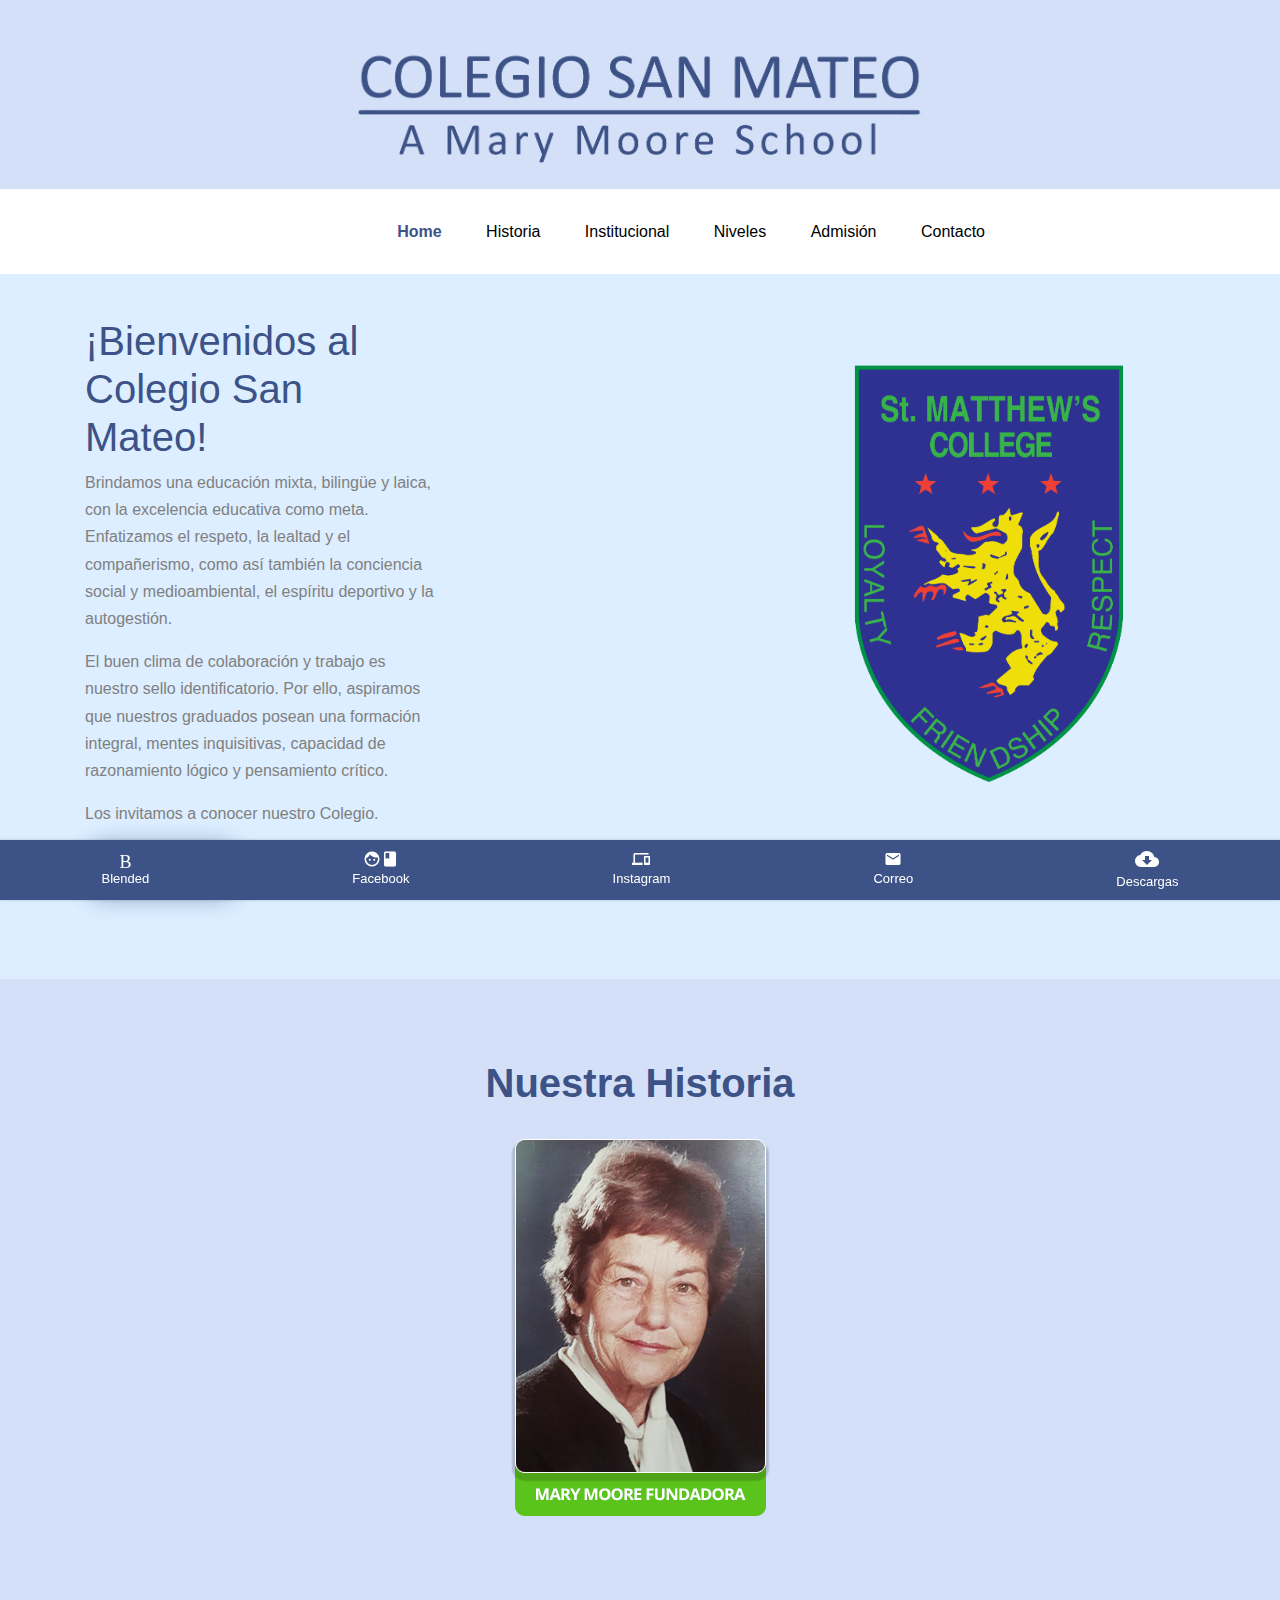
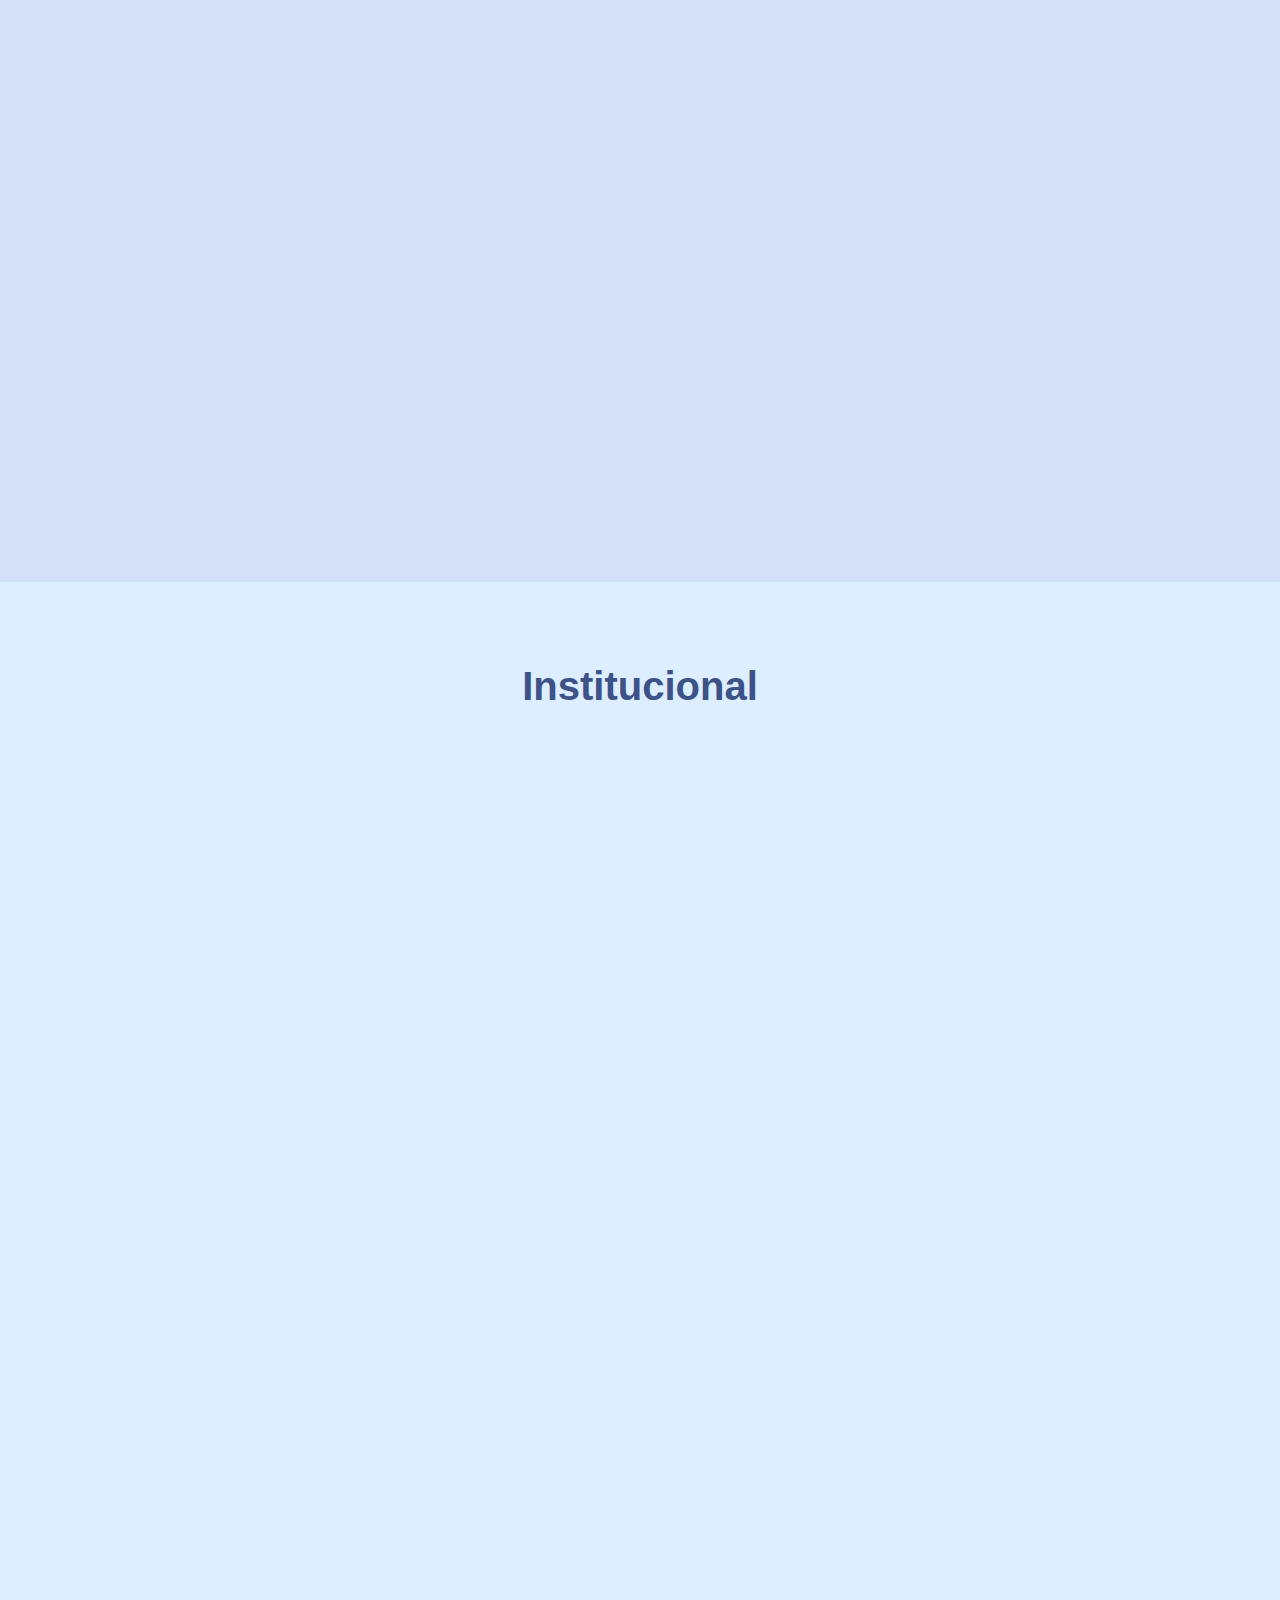
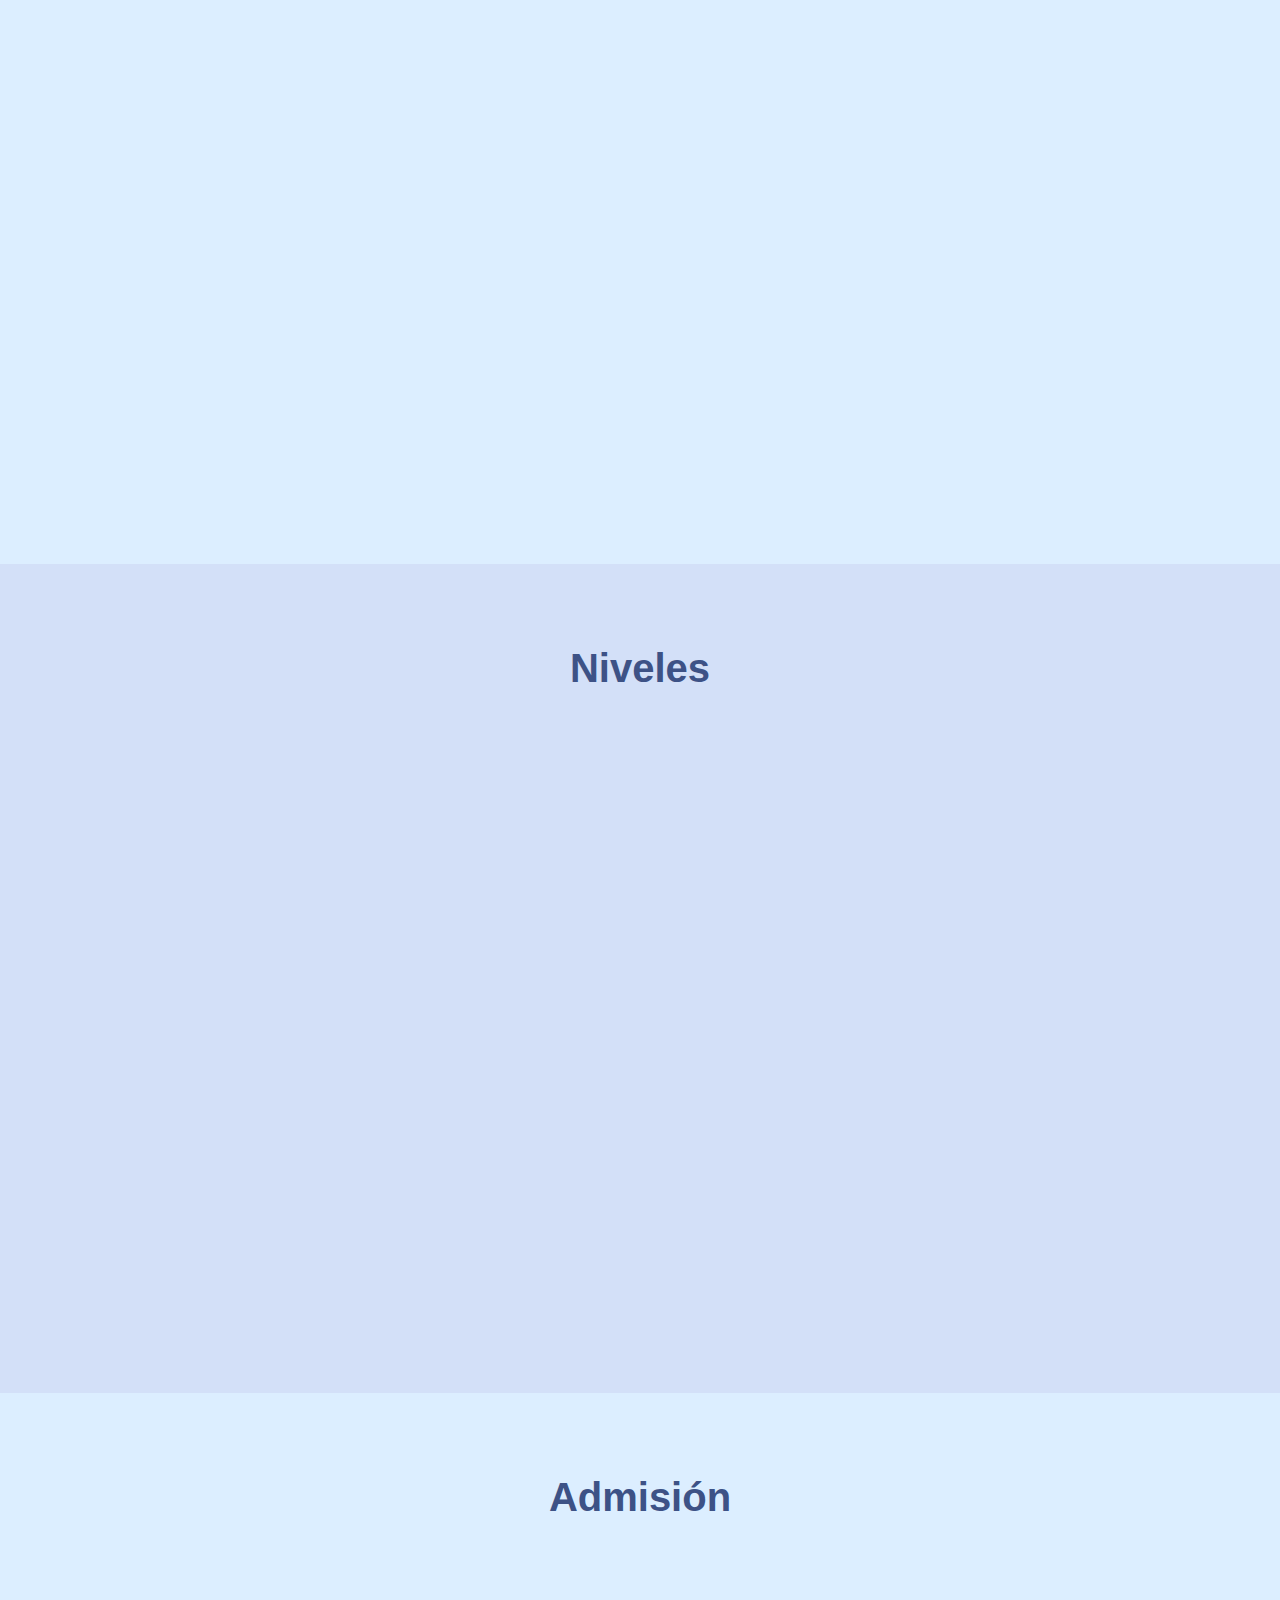
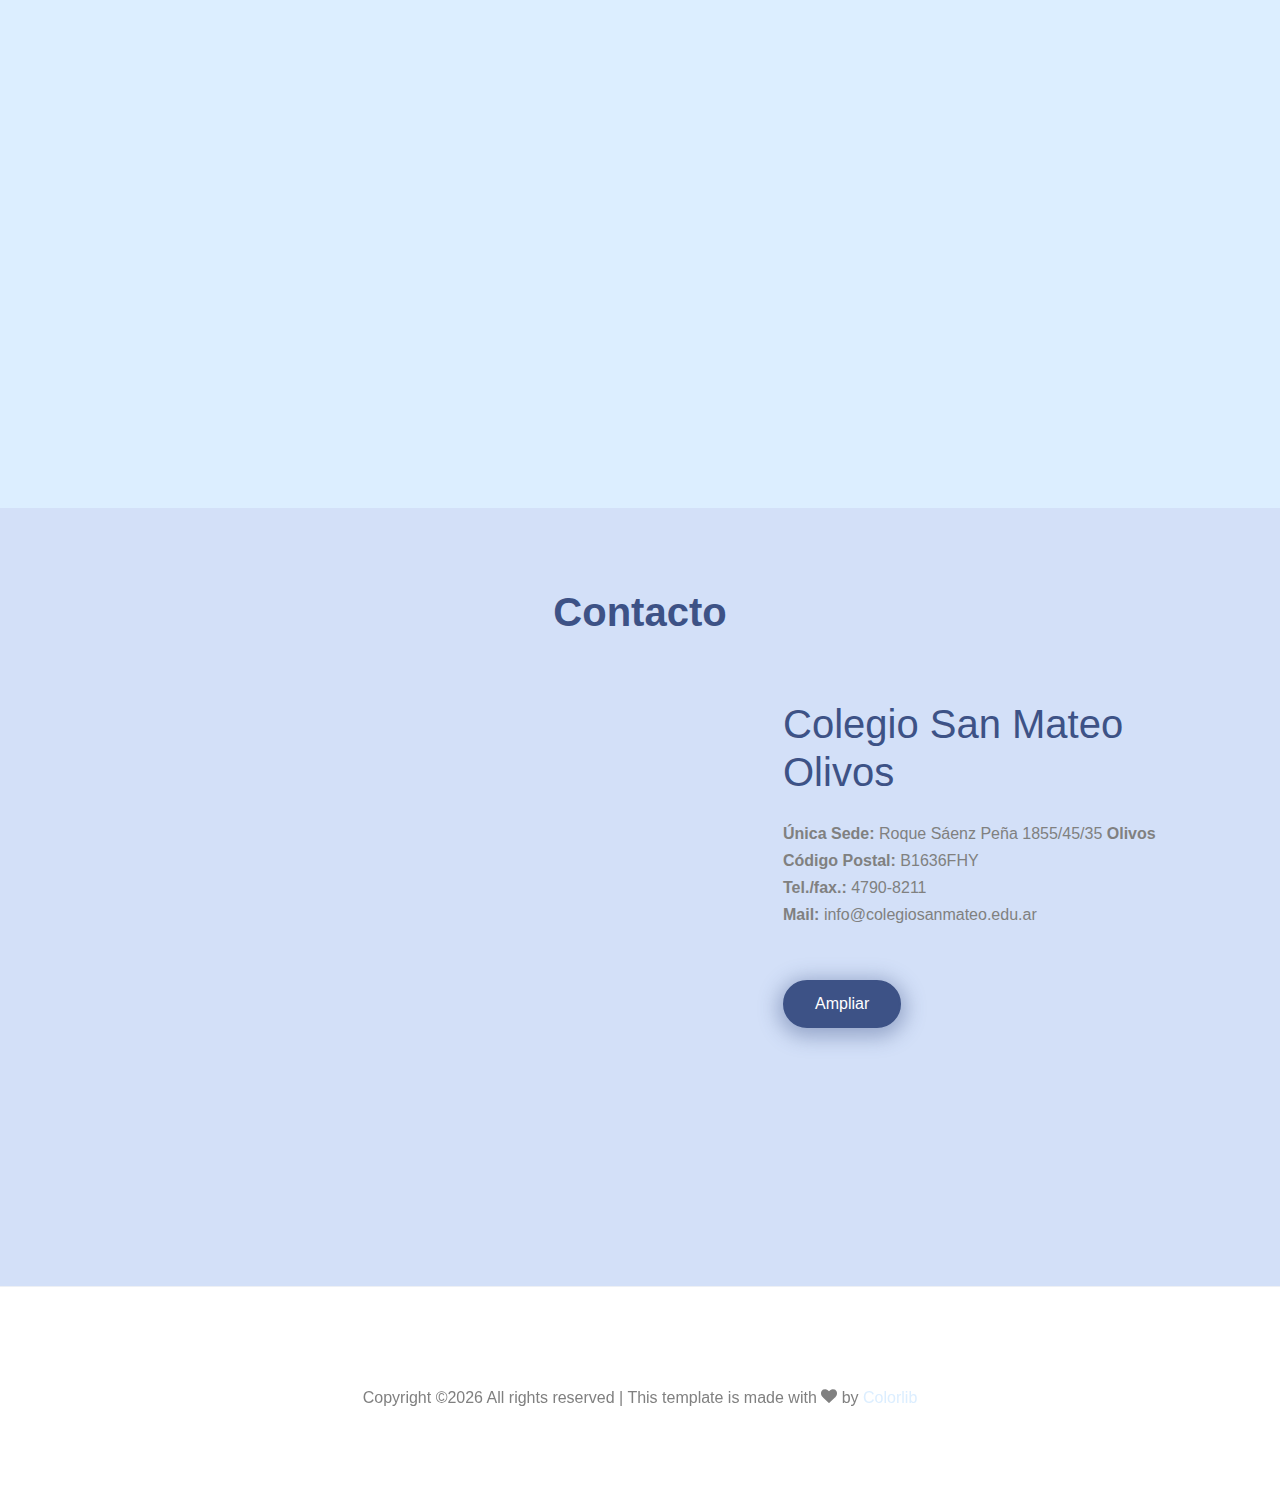
==== commit 68e7c0b6: "image update" ====
--- a/index.html
+++ b/index.html
@@ -77,7 +77,7 @@
 
           <div class="col-md-12" style="position: relative;" data-aos="fade-up">
             
-            <img src="images/logo color.png" alt="Escudo CSM" class="img-fluid img-absolute">
+            <img src="images/logocolor.png" alt="Escudo CSM" class="img-fluid img-absolute">
 
             <div class="row mt-5">
               <div class="col-lg-4 mr-auto">
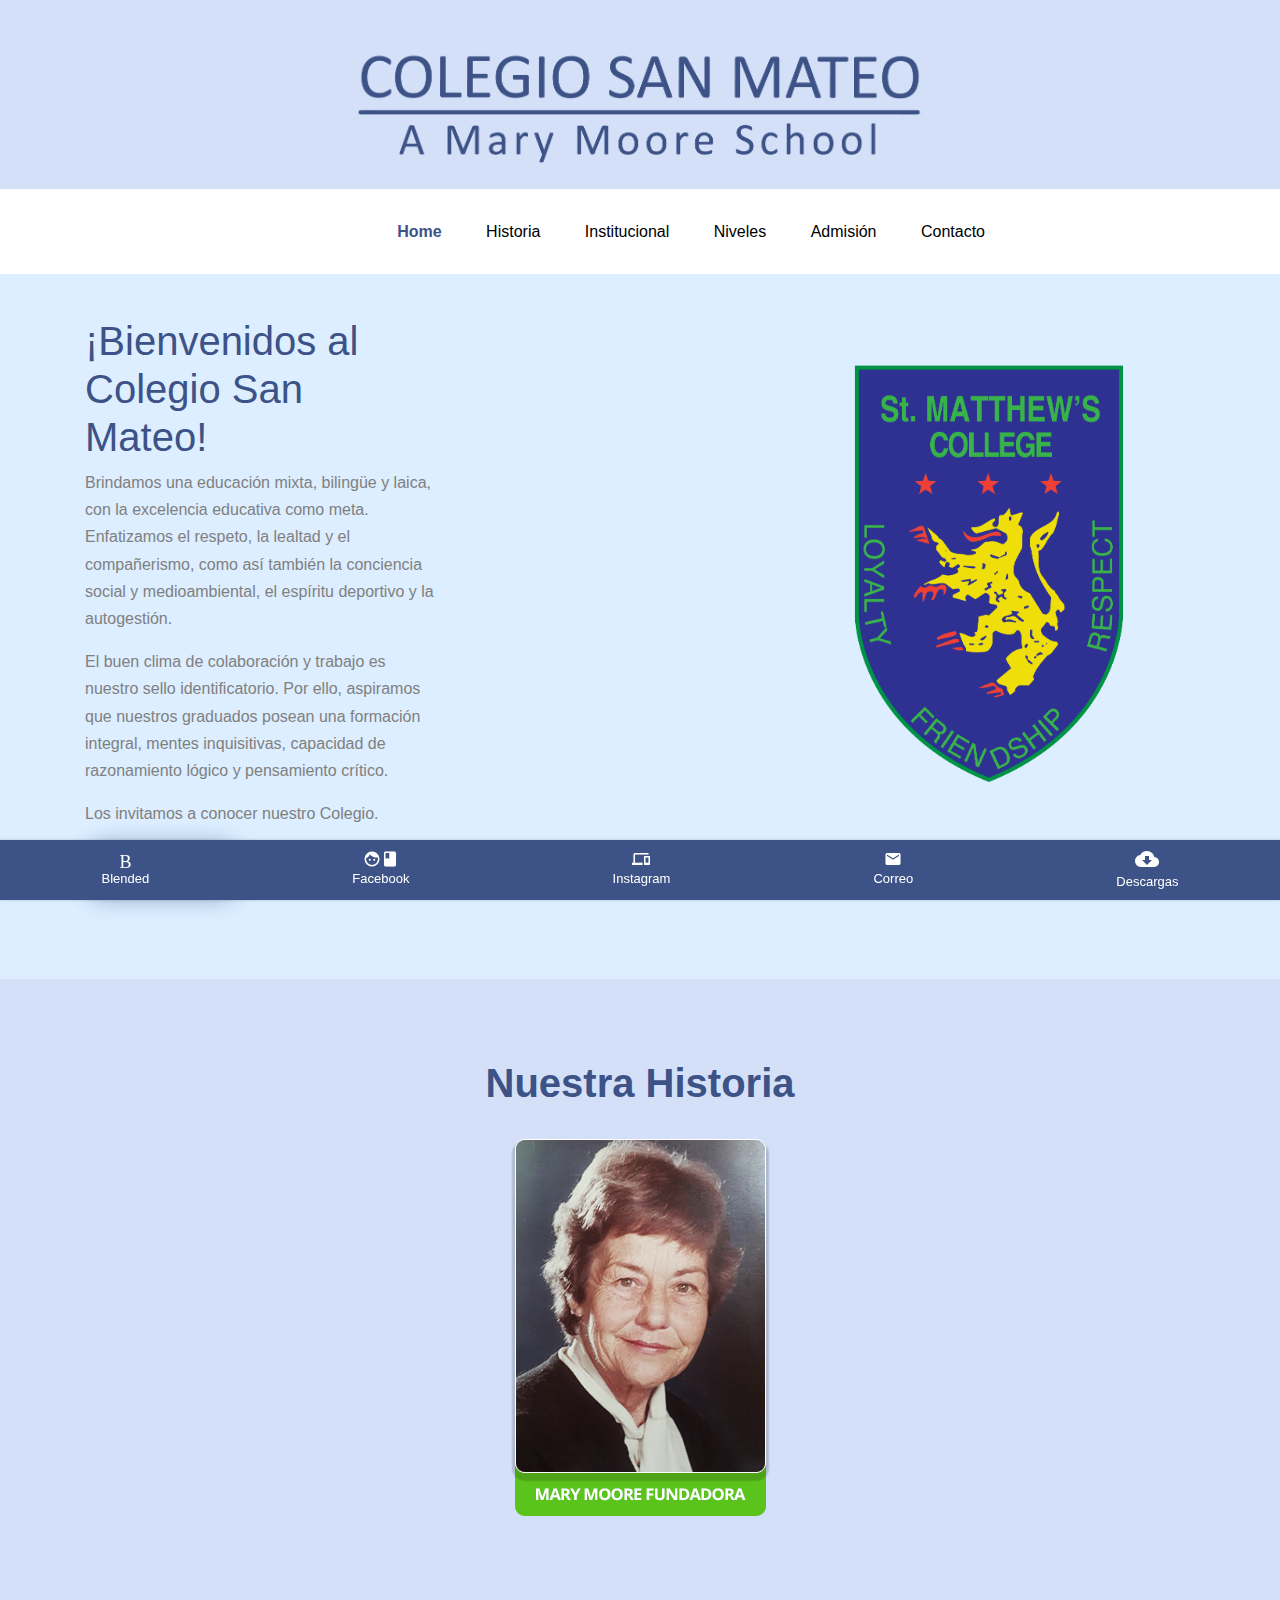
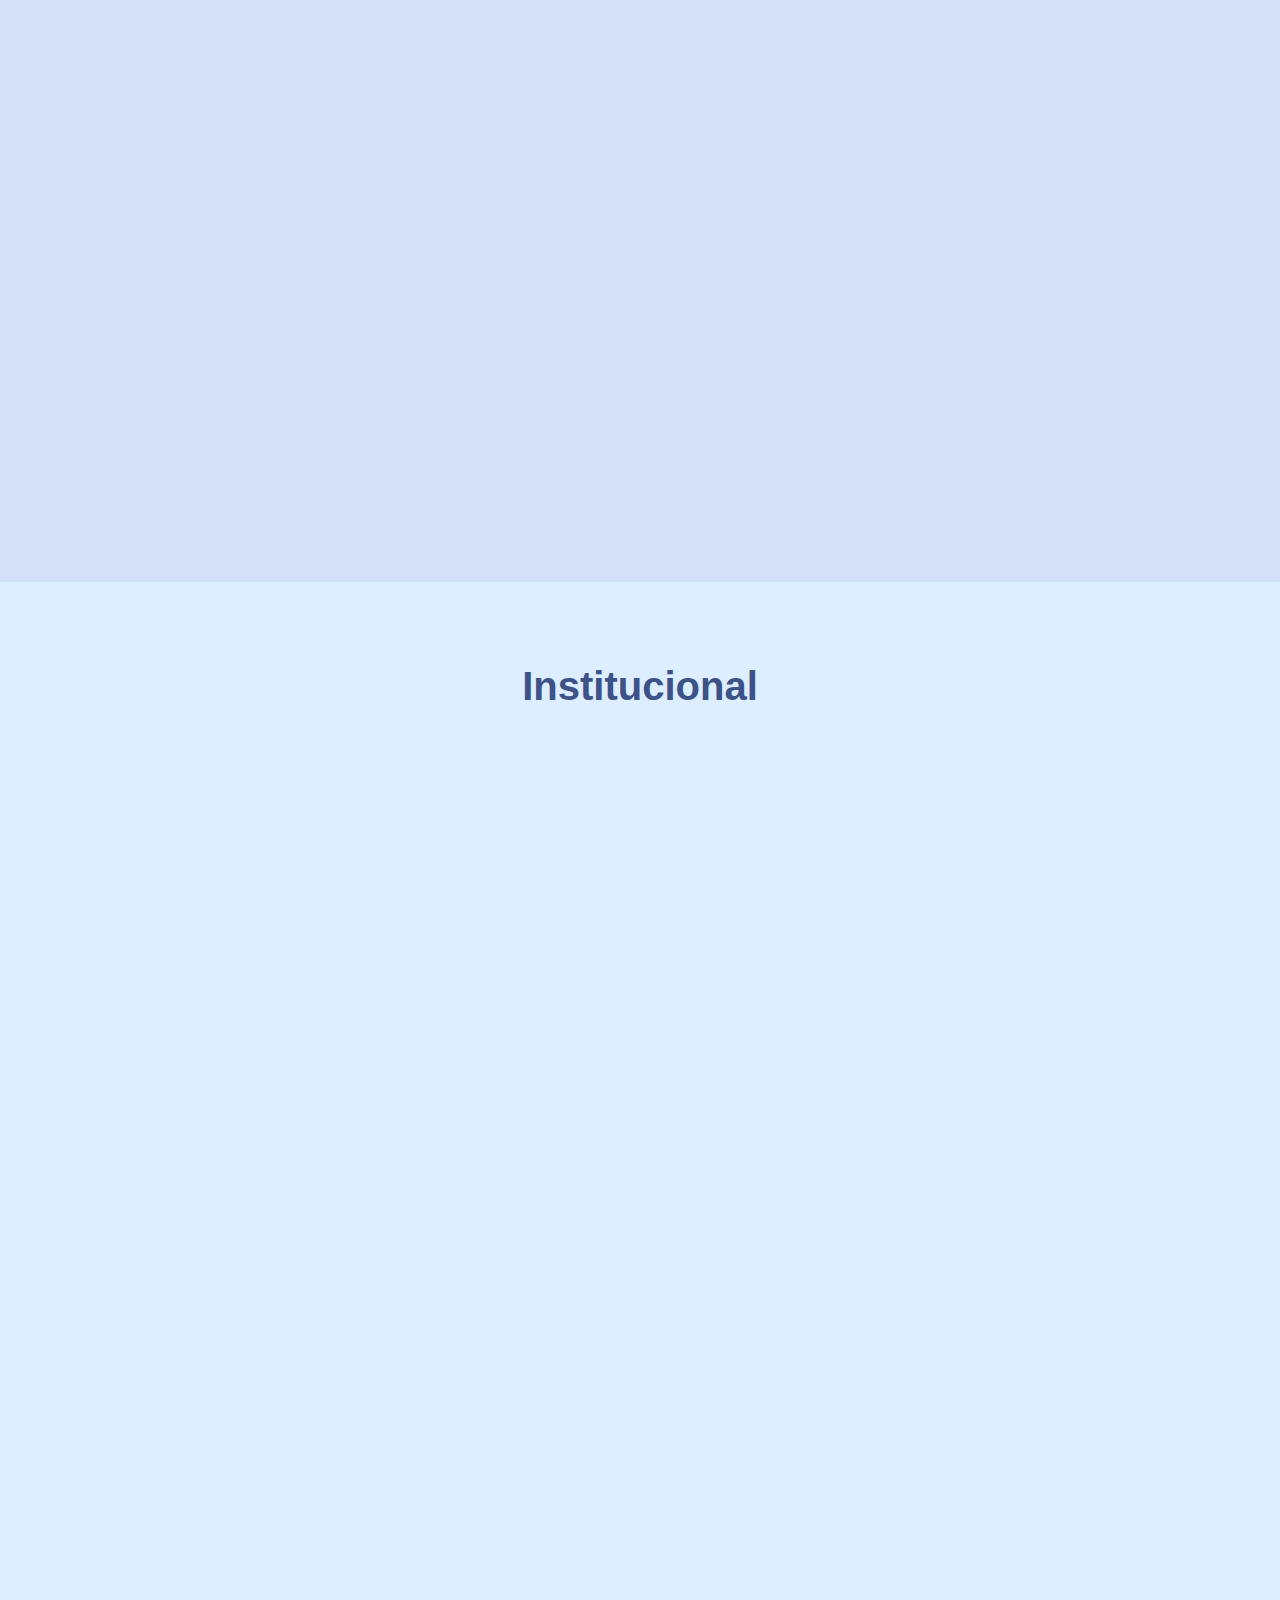
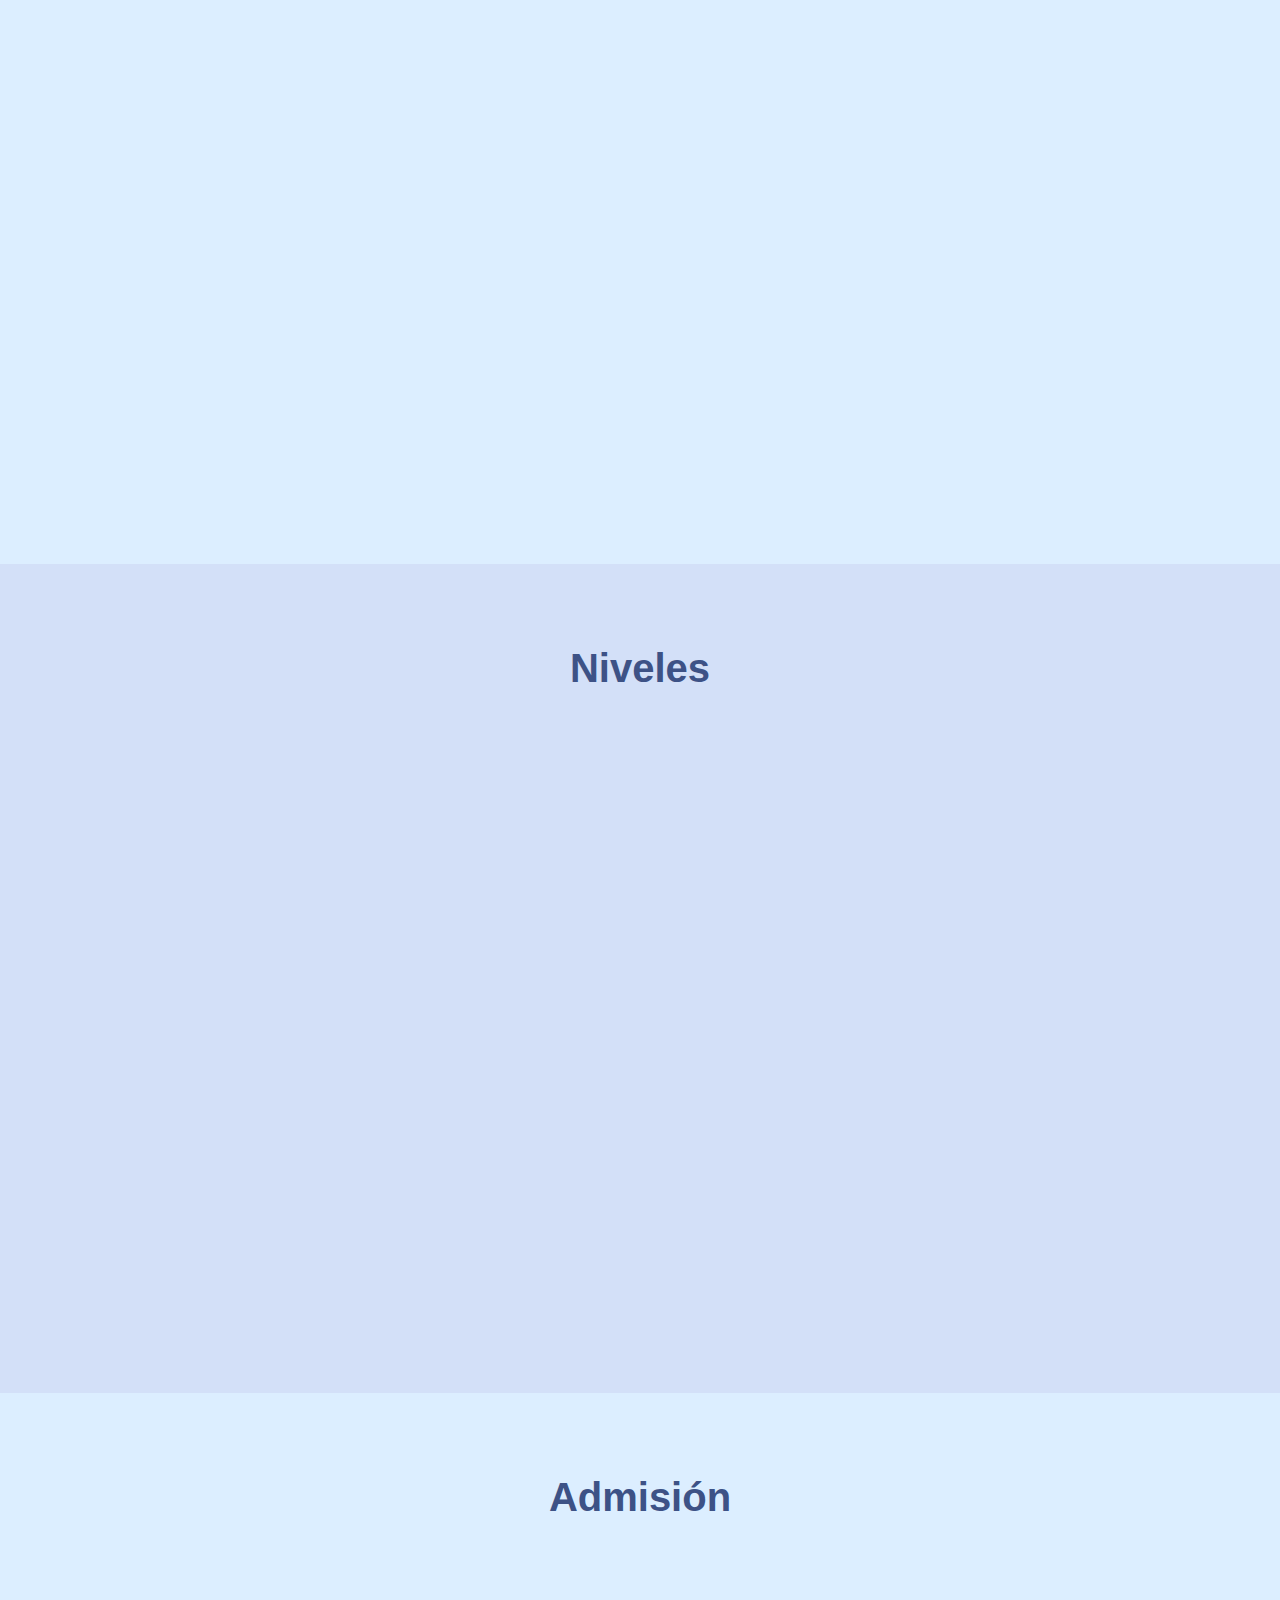
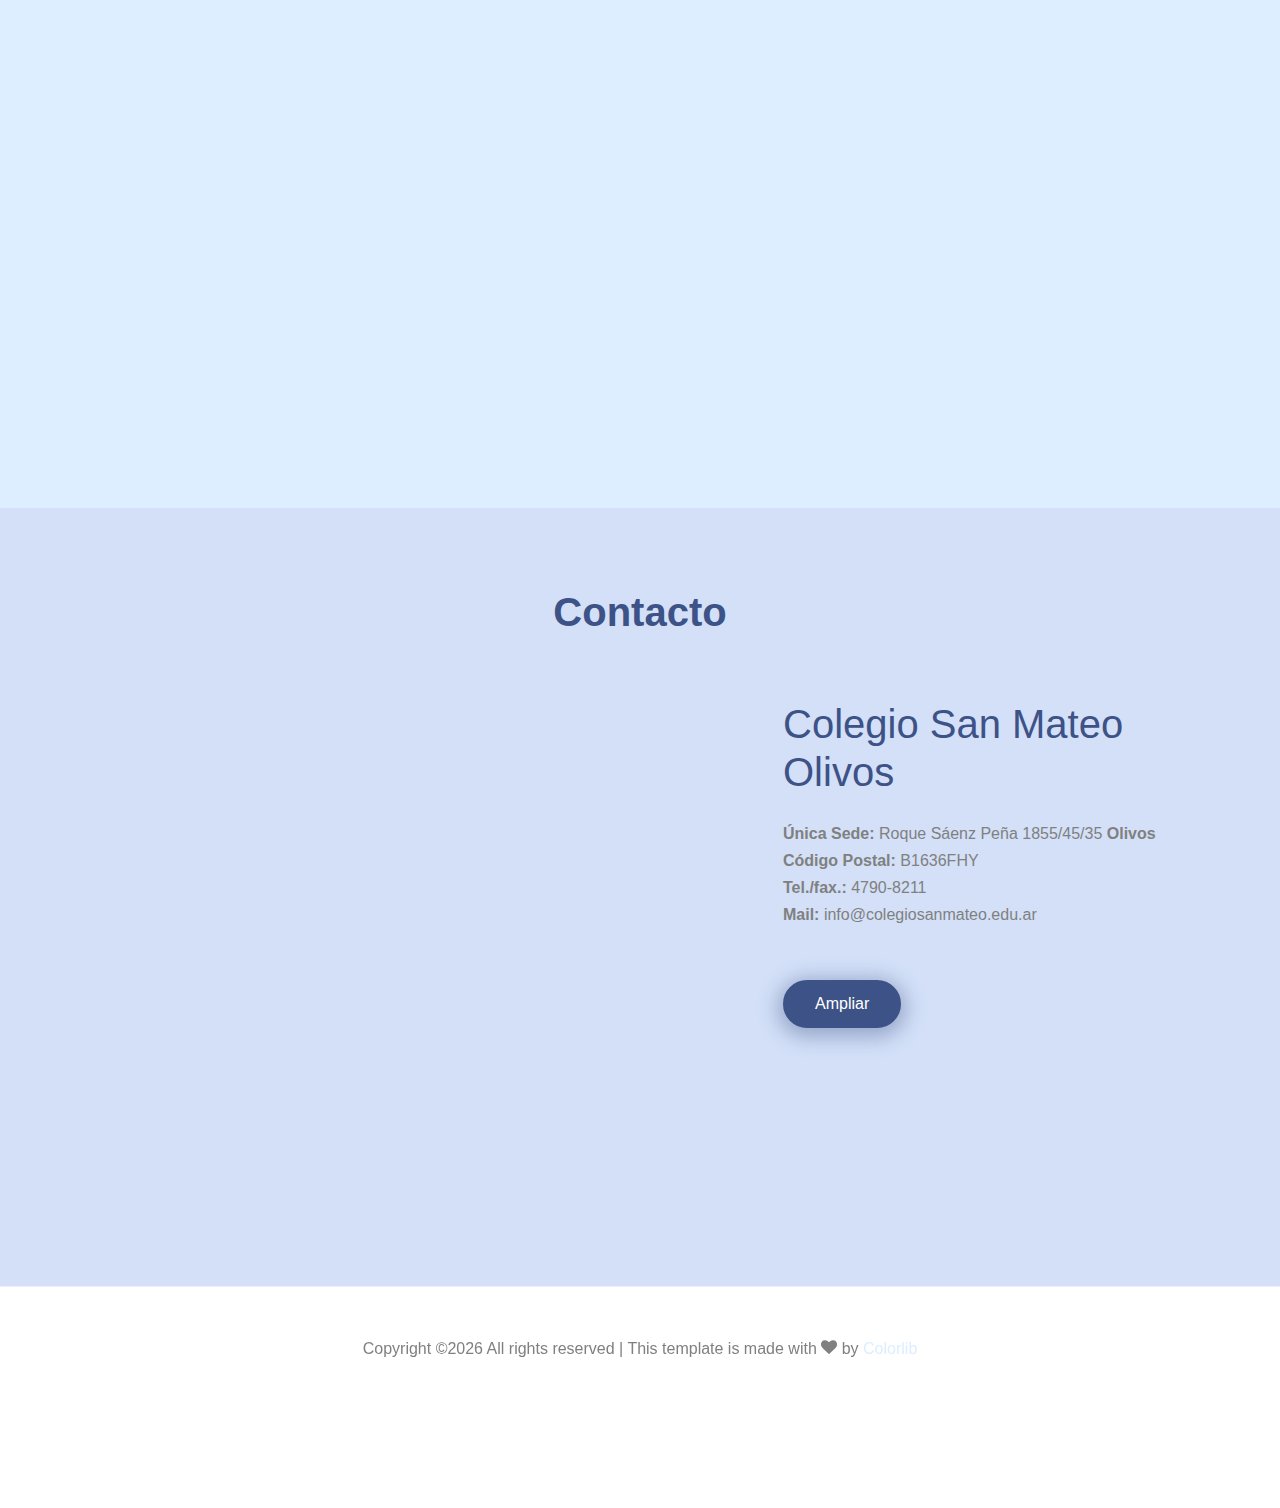
==== commit f8ccd917: "Bot Nav" ====
--- a/index.html
+++ b/index.html
@@ -404,12 +404,6 @@
     <div class="footer py-5 border-top text-center">
       <div class="container">
         <div class="row mb-5">
-          <div class="col-12">
-
-
-          </div>
-        </div>
-        <div class="row">
           <div class="col-md-12">
             <p class="mb-0">
               <!-- Link back to Colorlib can't be removed. Template is licensed under CC BY 3.0. -->
--- a/css/style.css
+++ b/css/style.css
@@ -92,10 +92,11 @@
   font-size: 16px;
   border-radius: 30px;
   padding: 10px 30px; }
-  .btn:hover, .btn:active, .btn:focus {
+  .btn:hover, .btn:focus {
     outline: none;
     -webkit-box-shadow: none !important;
     box-shadow: none !important; }
+
   .btn.btn-primary {
     border-width: 2px;
     background: #3d5286;
@@ -107,25 +108,16 @@
       background: transparent;
       border-color: #ffffff;
       color: #ffffff; }
-
-.btn-sec {
-  font-size: 16px;
-  border-radius: 30px;
-  padding: 10px 30px; }
-  .btn:hover, .btn:active, .btn:focus {
-    outline: none;
-    -webkit-box-shadow: none !important;
-    box-shadow: none !important; }
   .btn.btn-sec {
     border-width: 2px;
     background: #3d5286;
     border-color: #3d5286;
     color: #fff;
-    -webkit-box-shadow: 0 4px 20px 5px rgba(61, 81, 133, 0.4);
-    box-shadow: 0 4px 20px 5px rgba(61, 81, 133, 0.4); }
+    -webkit-box-shadow: 0 4px 20px 5px #3d518566;
+    box-shadow: 0 4px 20px 5px #3d518566; }
     .btn.btn-sec:hover {
       background: transparent;
-      border-color: rgb(61, 81, 133);
+      border-color: #3d5185;
       color: #3d5286; }      
 
 .line-height-1 {
@@ -1659,7 +1651,6 @@
 
 .social-media {
   display: inline-block;
-  float: left;
   margin-bottom: 0px;
   padding: 0; }
   .social-media li {
--- a/css/bnav.css
+++ b/css/bnav.css
@@ -30,8 +30,6 @@
     background-color: #ffffff;
 }
 
-
-
 .nav__icon {
     font-size: 18px;
 }
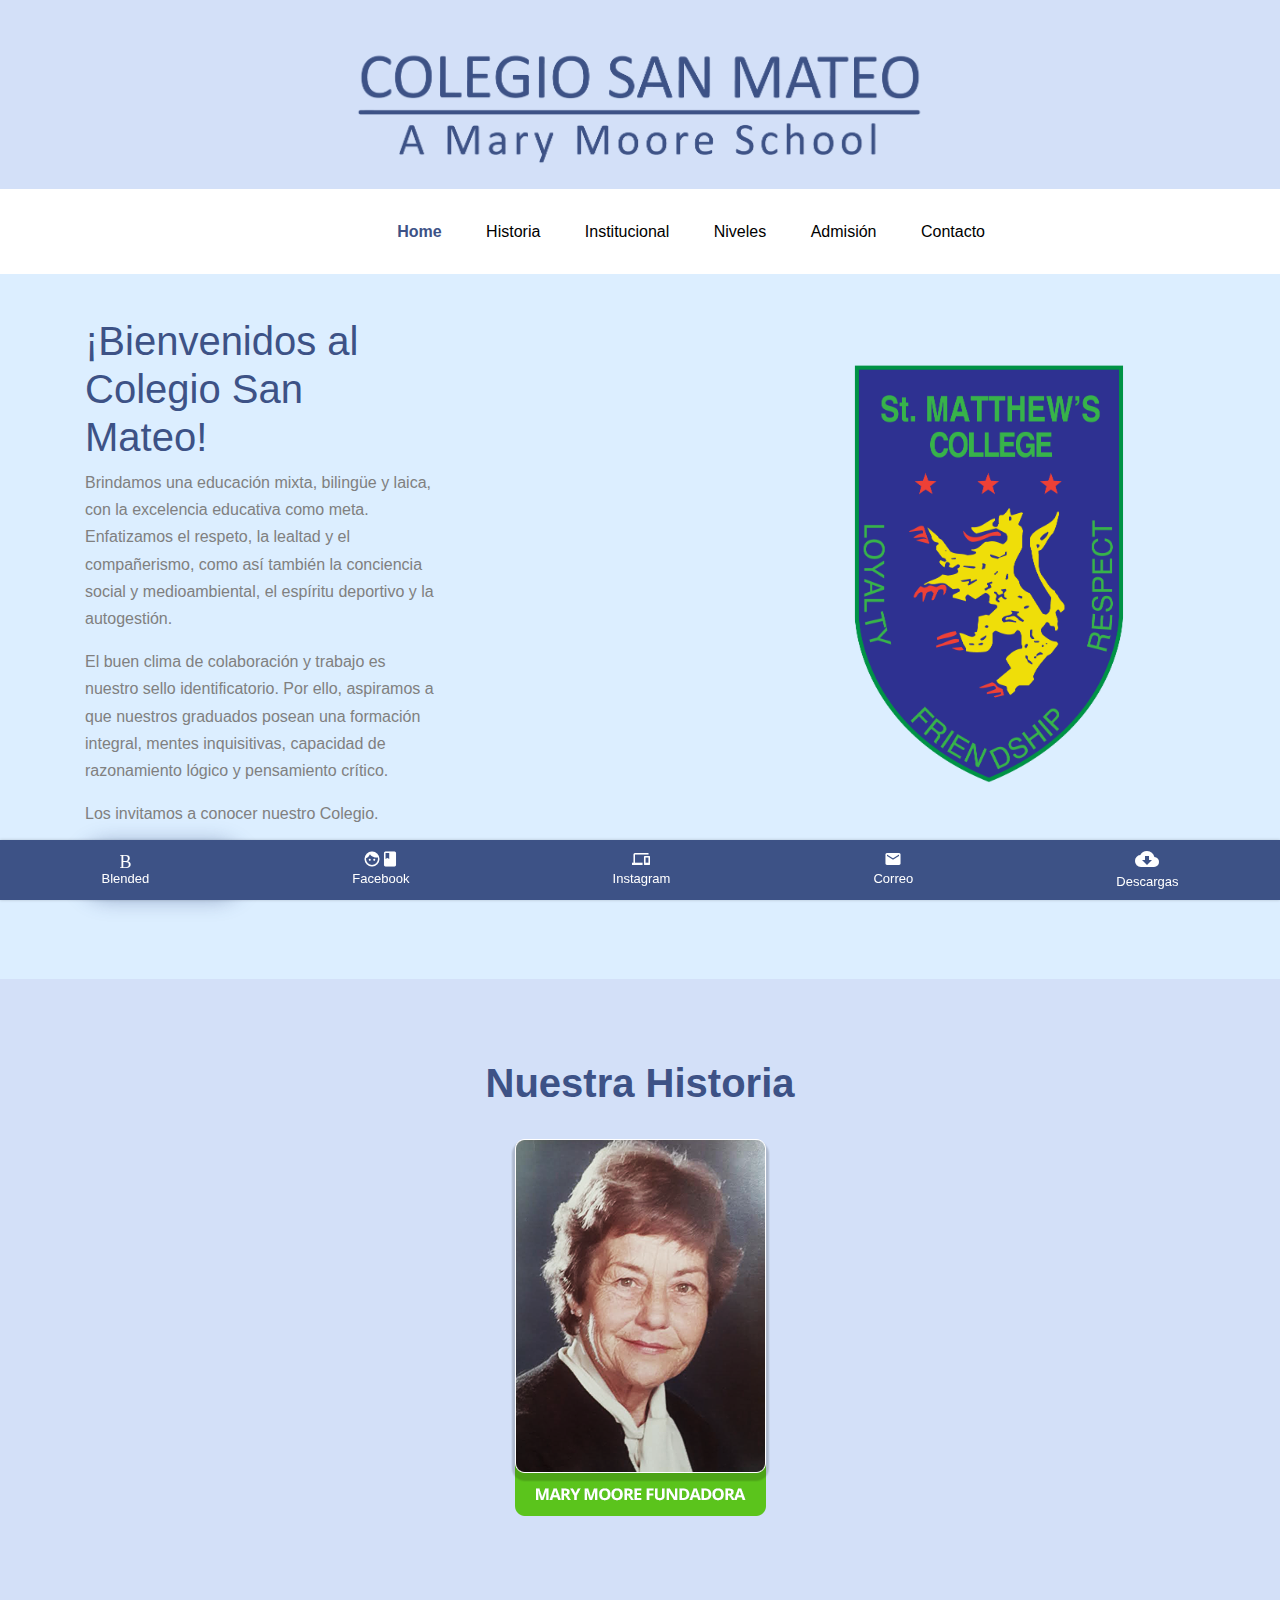
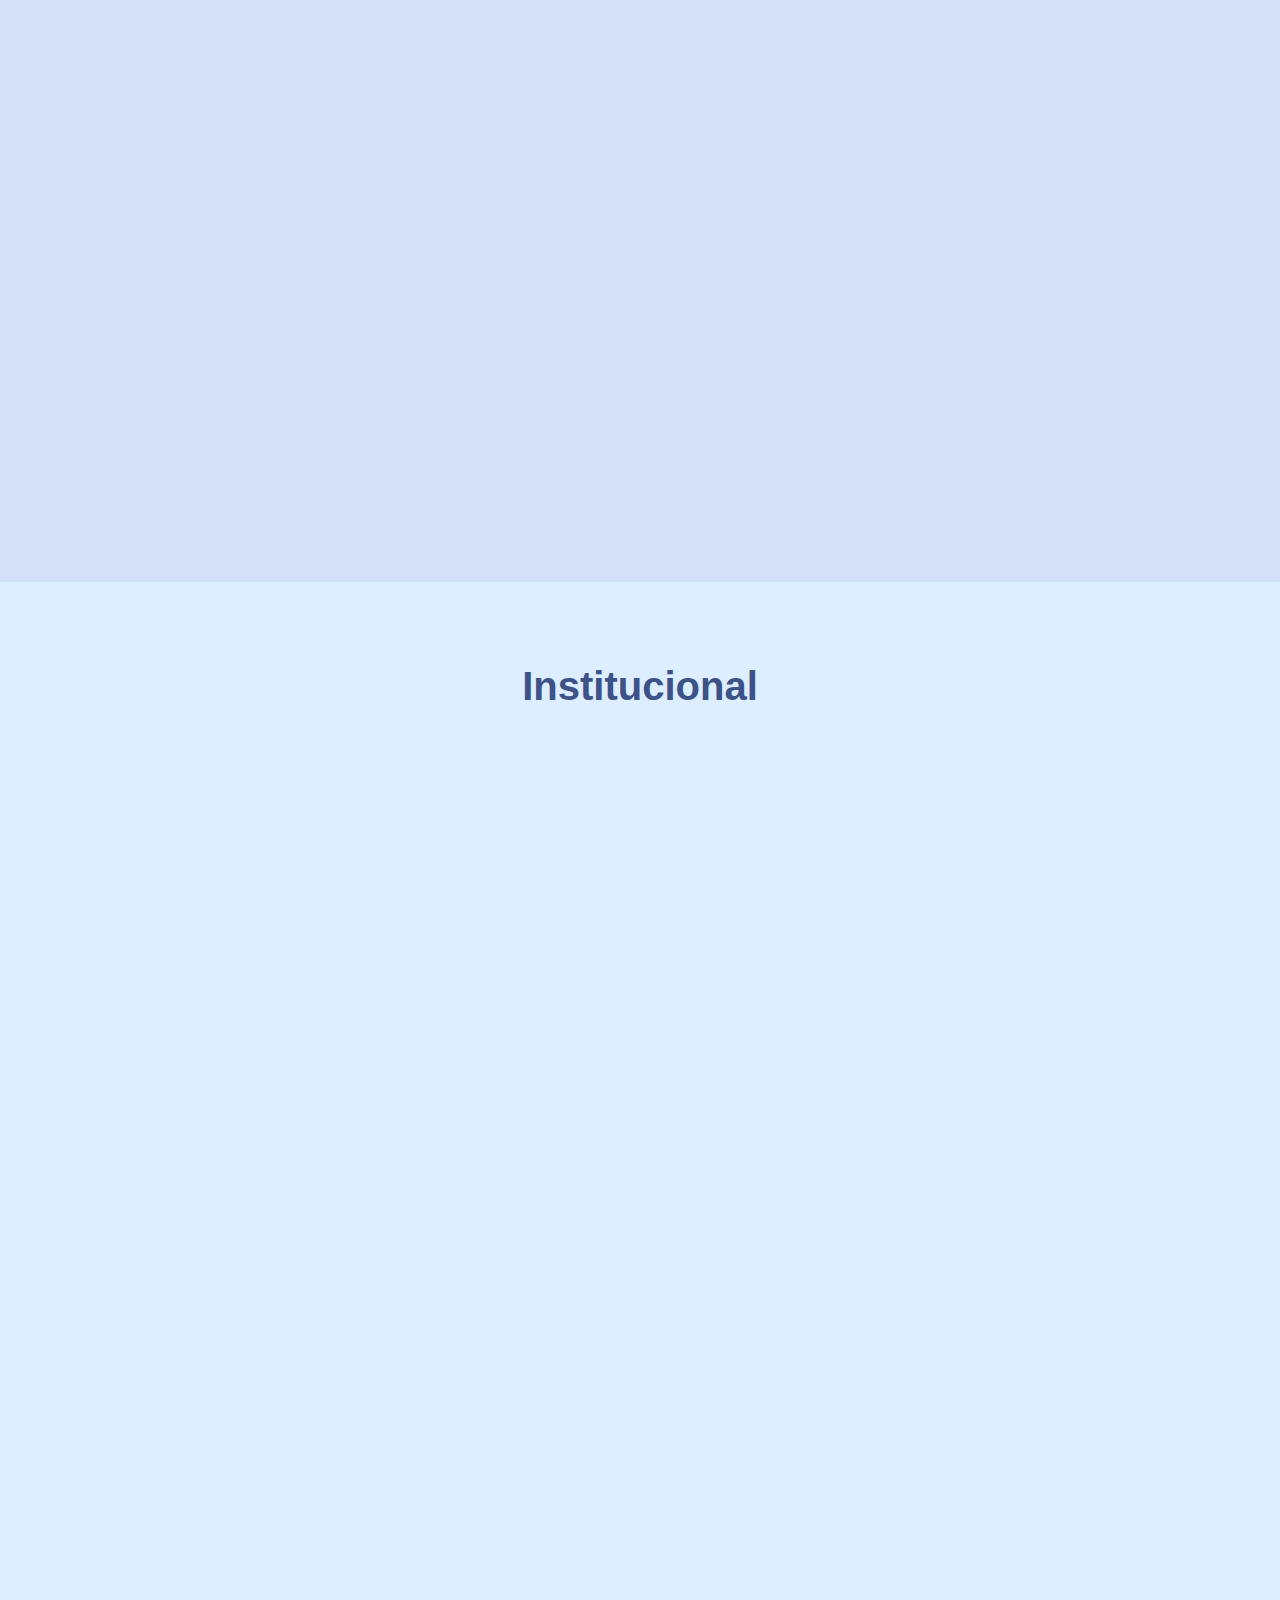
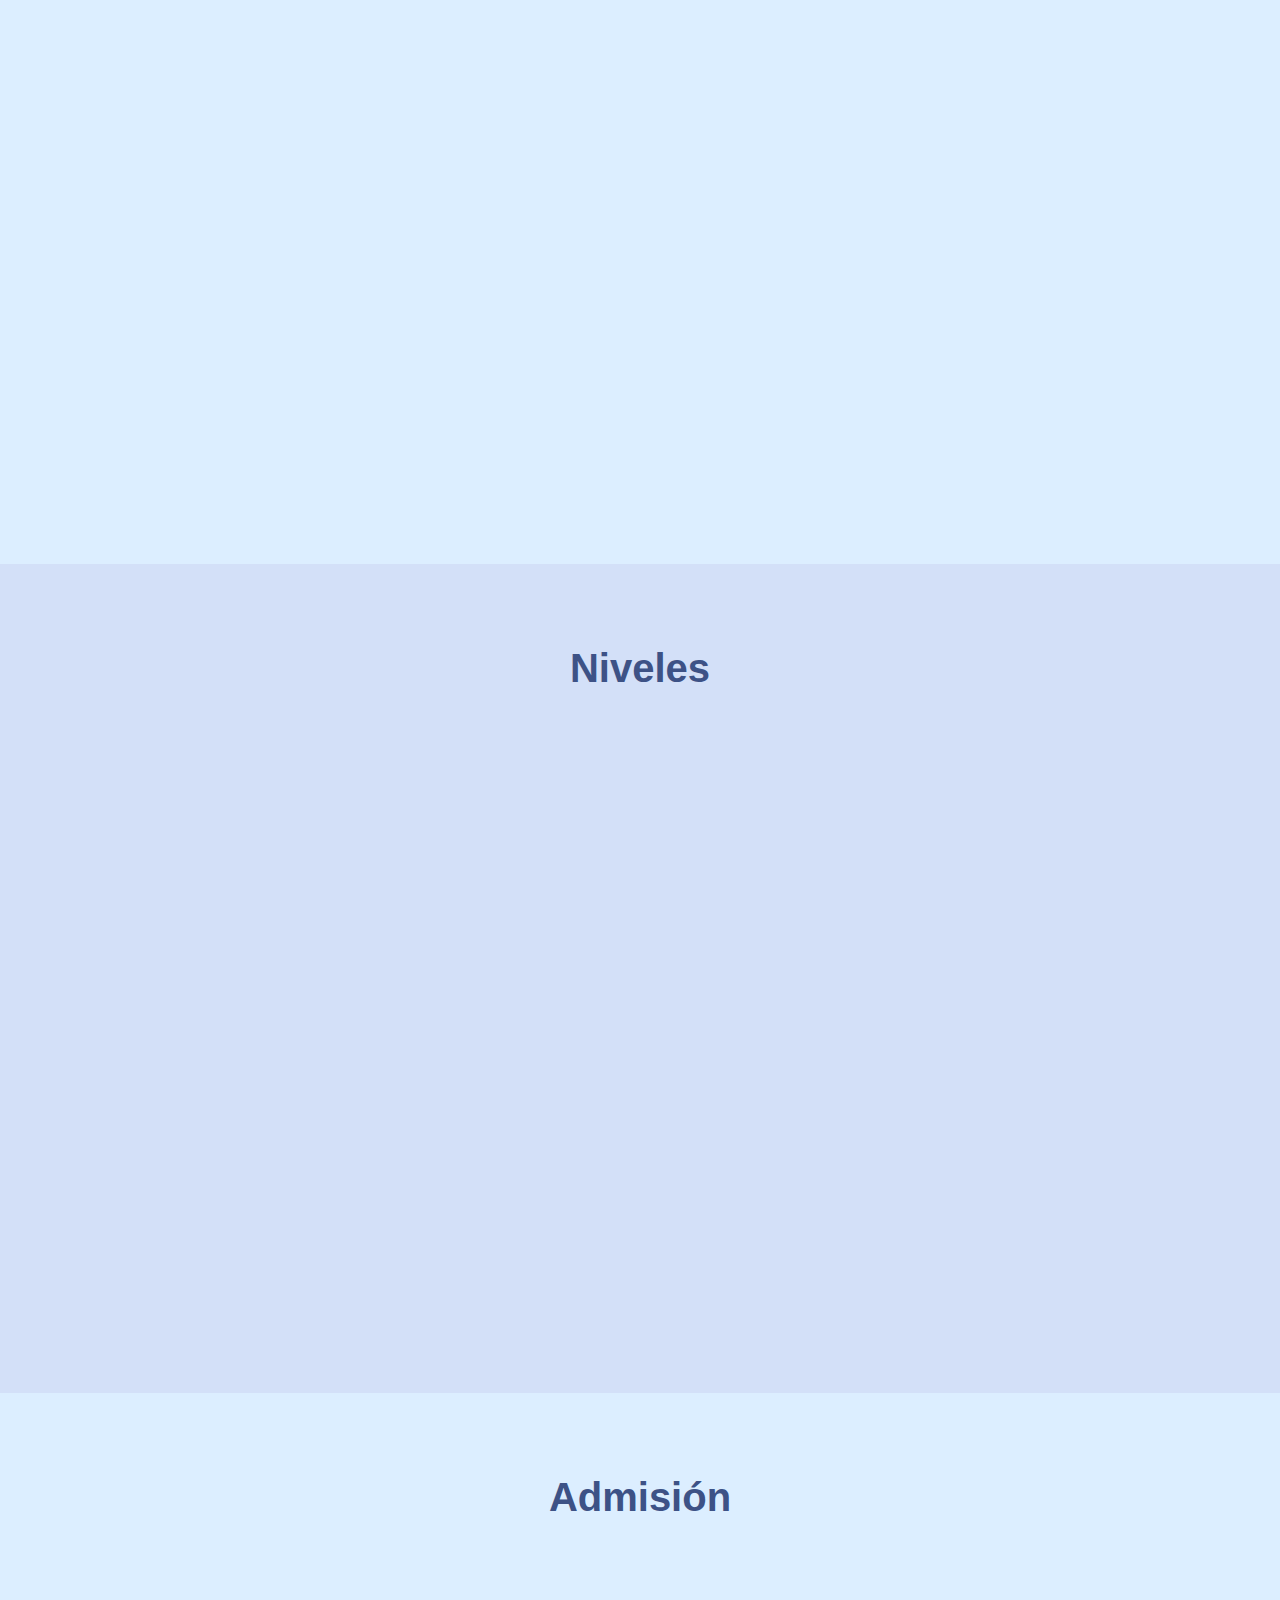
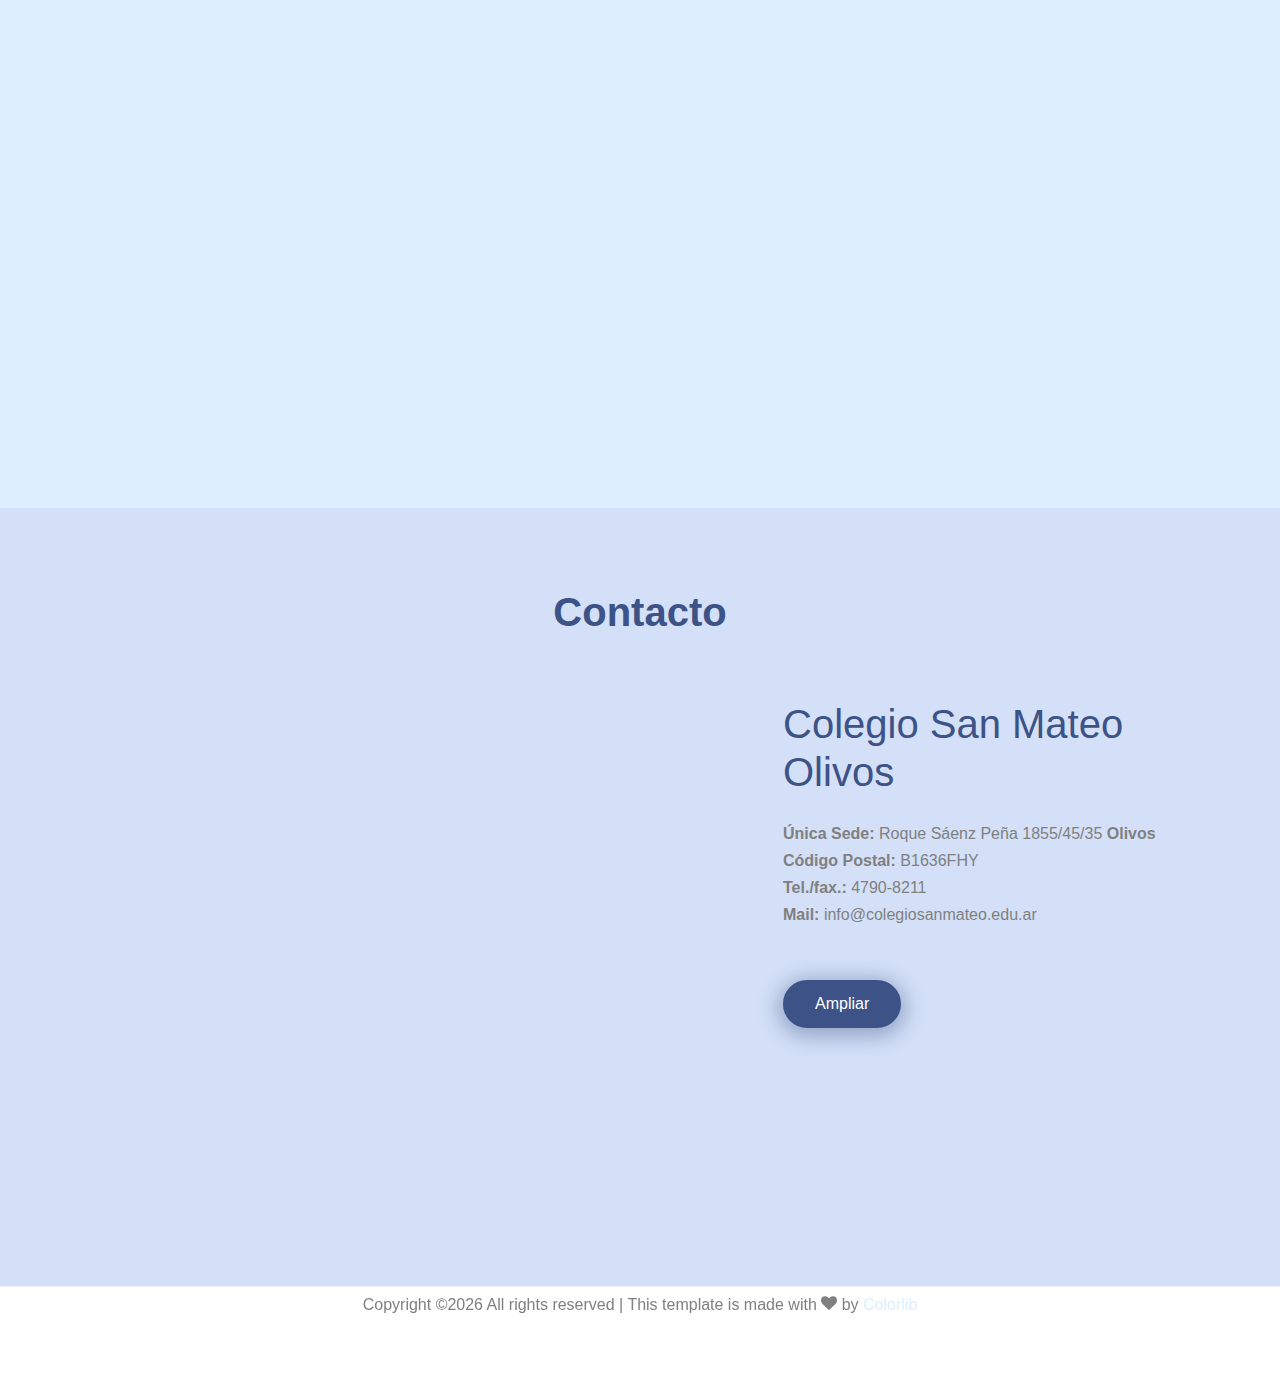
==== commit 71b45fc7: "footer fix" ====
--- a/index.html
+++ b/index.html
@@ -84,7 +84,7 @@
                 <h1 style="color: #3d5286;">¡Bienvenidos al Colegio San Mateo!</h1>
                 <p class="mb-3" style="font-weight: 400" >Brindamos una educación mixta, bilingüe y laica, con la excelencia educativa como meta. Enfatizamos el respeto, la lealtad y el compañerismo, como así también la conciencia  social y medioambiental, el  espíritu deportivo y la autogestión.</p>
 
-                <p class="mb-3" style="font-weight: 400">El buen clima de colaboración y trabajo es nuestro sello identificatorio. Por ello, aspiramos que nuestros graduados posean una formación integral, mentes inquisitivas, capacidad de razonamiento lógico y pensamiento crítico.</p>
+                <p class="mb-3" style="font-weight: 400">El buen clima de colaboración y trabajo es nuestro sello identificatorio. Por ello, aspiramos a que nuestros graduados posean una formación integral, mentes inquisitivas, capacidad de razonamiento lógico y pensamiento crítico.</p>
 
                 <p class="mb-3" style="font-weight: 400">Los invitamos a conocer nuestro Colegio.</p>
                <div>
@@ -401,9 +401,9 @@
   
  
 
-    <div class="footer py-5 border-top text-center">
+    <div class="footer py-1 border-top text-center">
       <div class="container">
-        <div class="row mb-5">
+        <div class="row mb-1">
           <div class="col-md-12">
             <p class="mb-0">
               <!-- Link back to Colorlib can't be removed. Template is licensed under CC BY 3.0. -->
--- a/css/style.css
+++ b/css/style.css
@@ -157,7 +157,7 @@
   border-top: 1px solid #edf0f5 !important; }
 
 .site-footer {
-  padding: 4em 0;
+  padding: 0;
   background: #333333; }
   @media (min-width: 768px) {
     .site-footer {
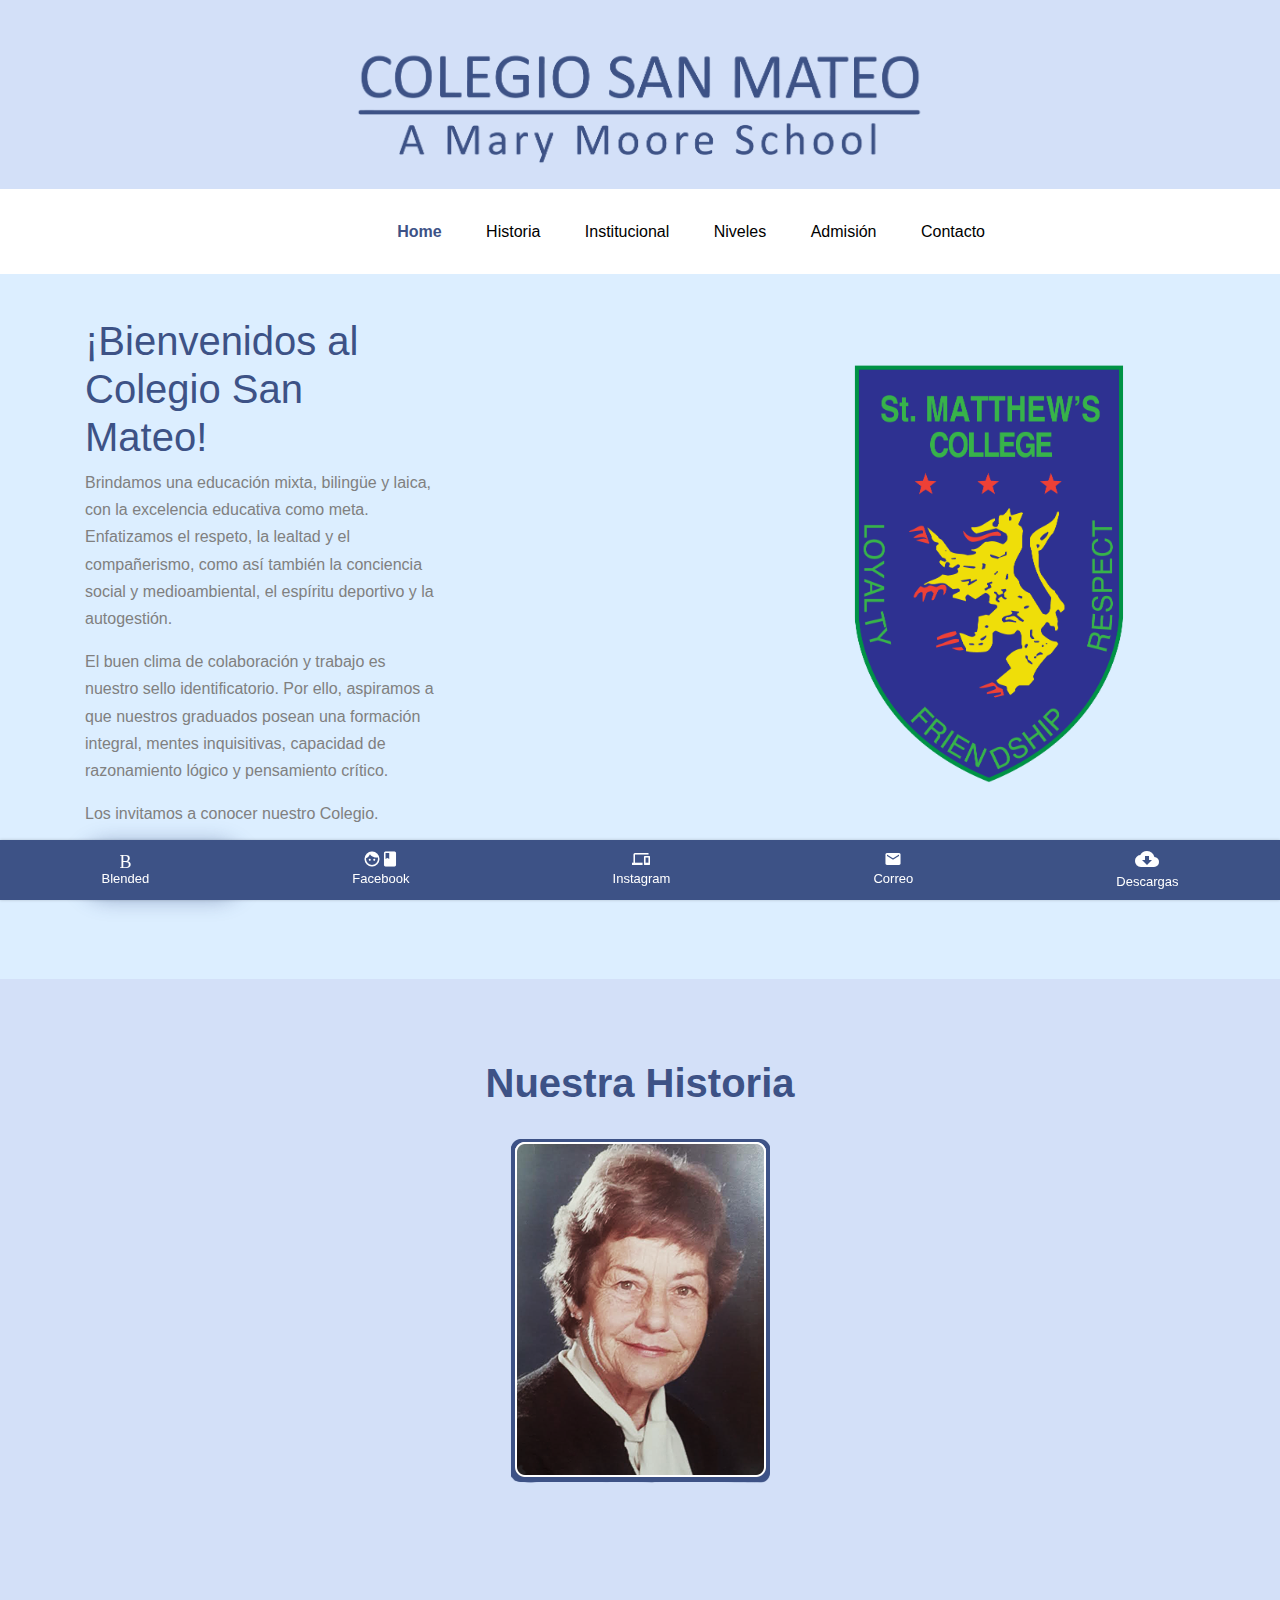
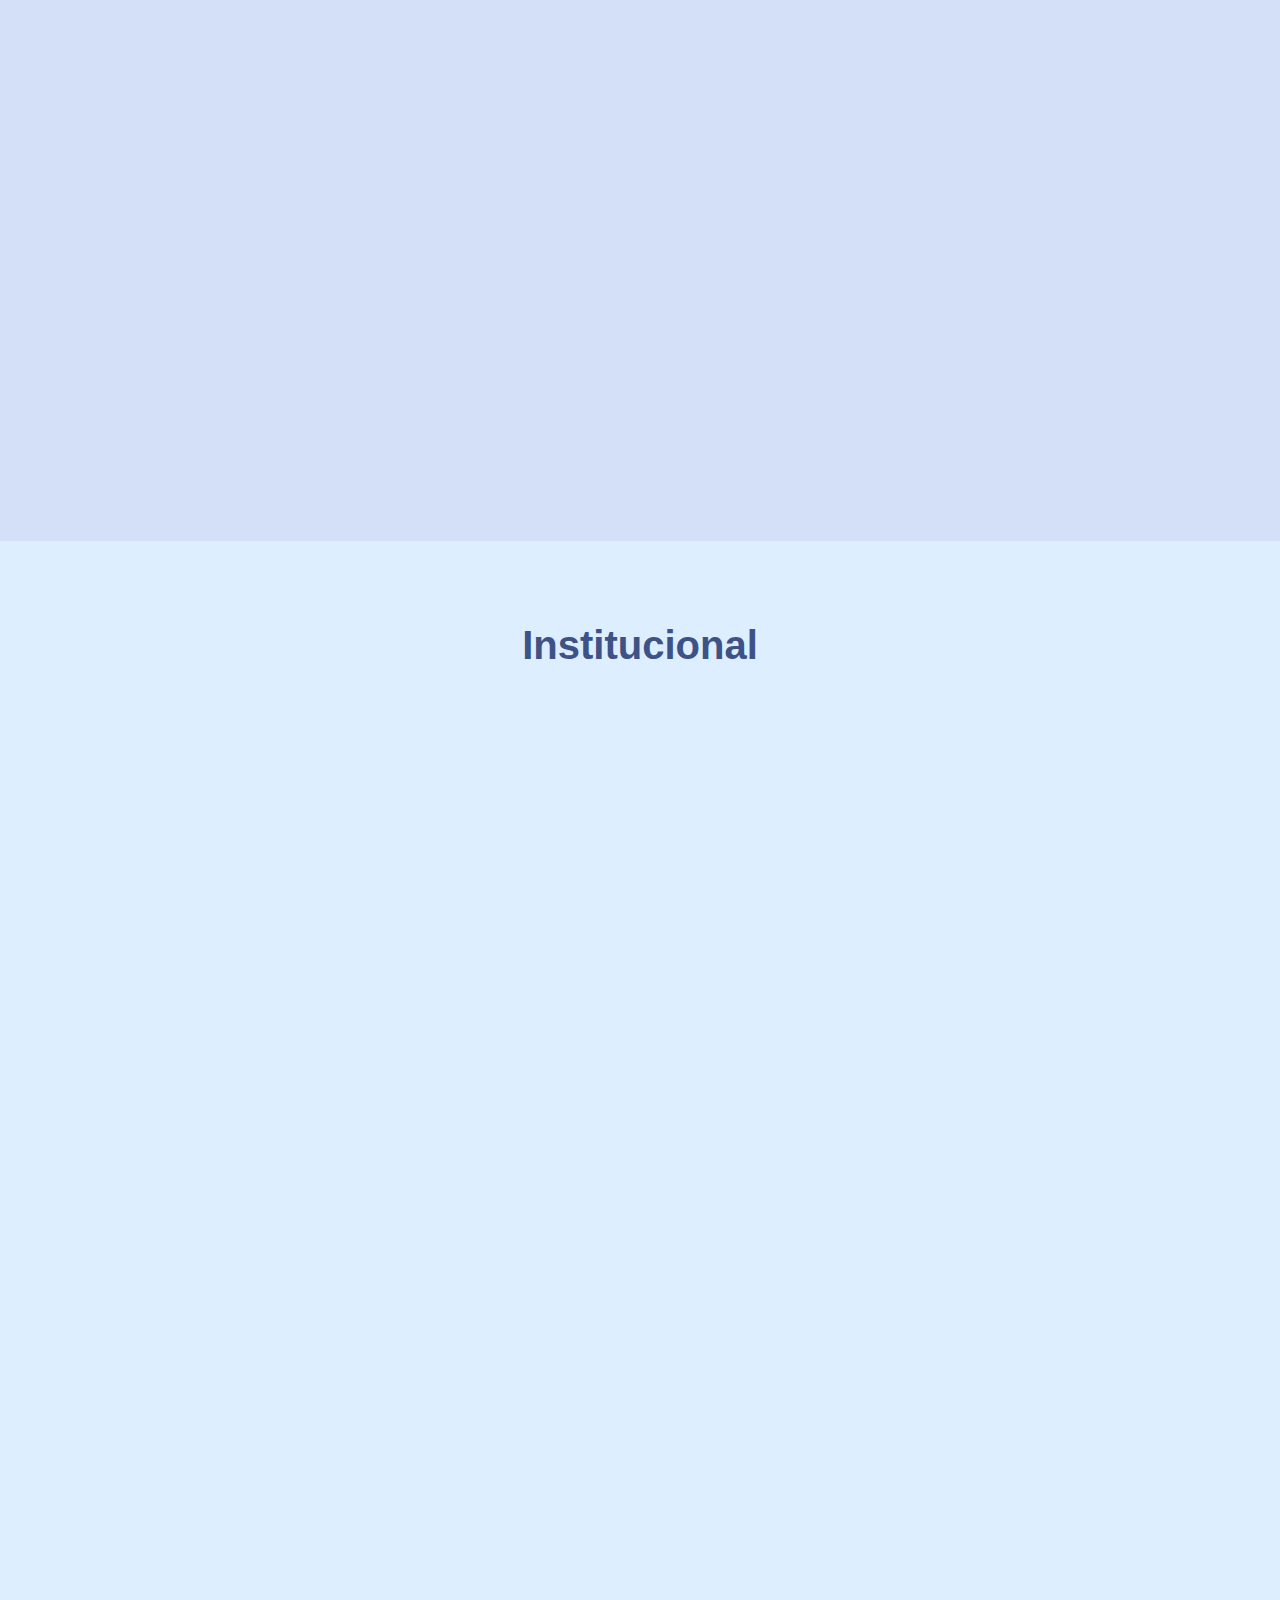
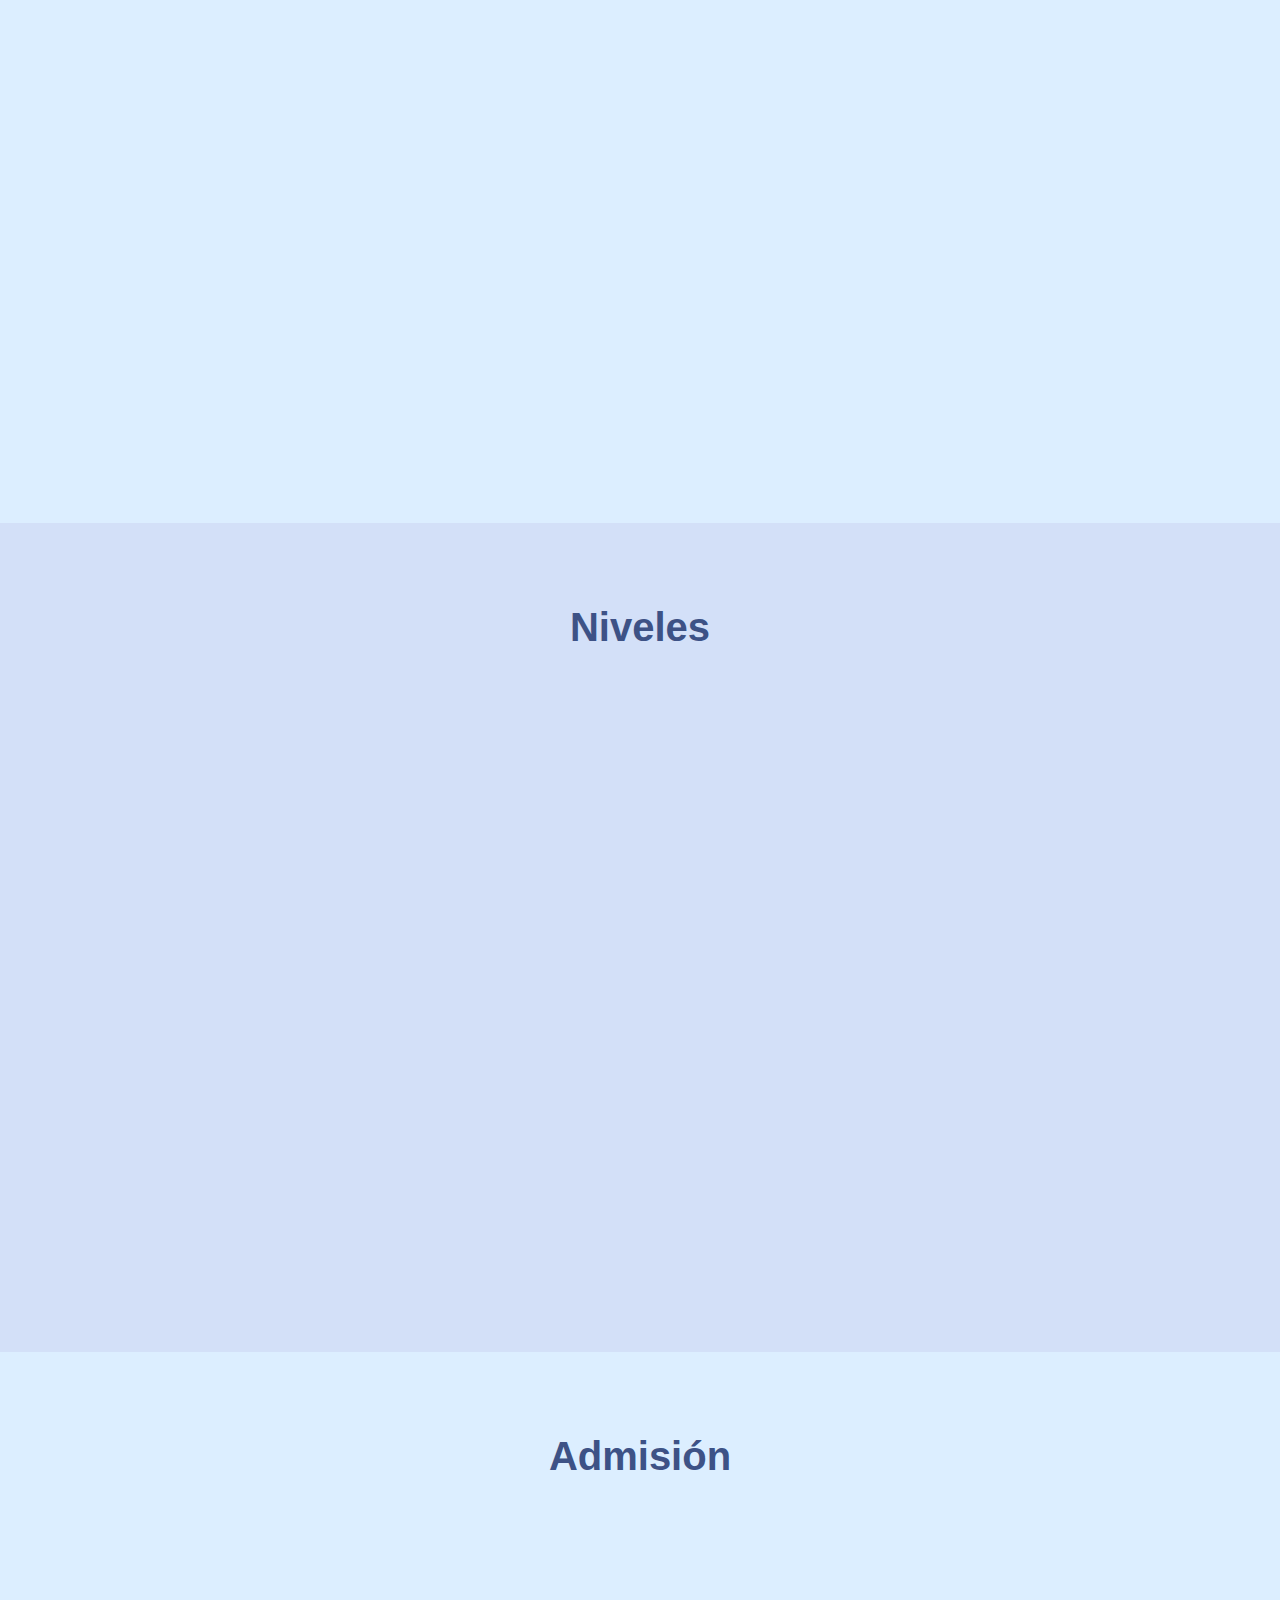
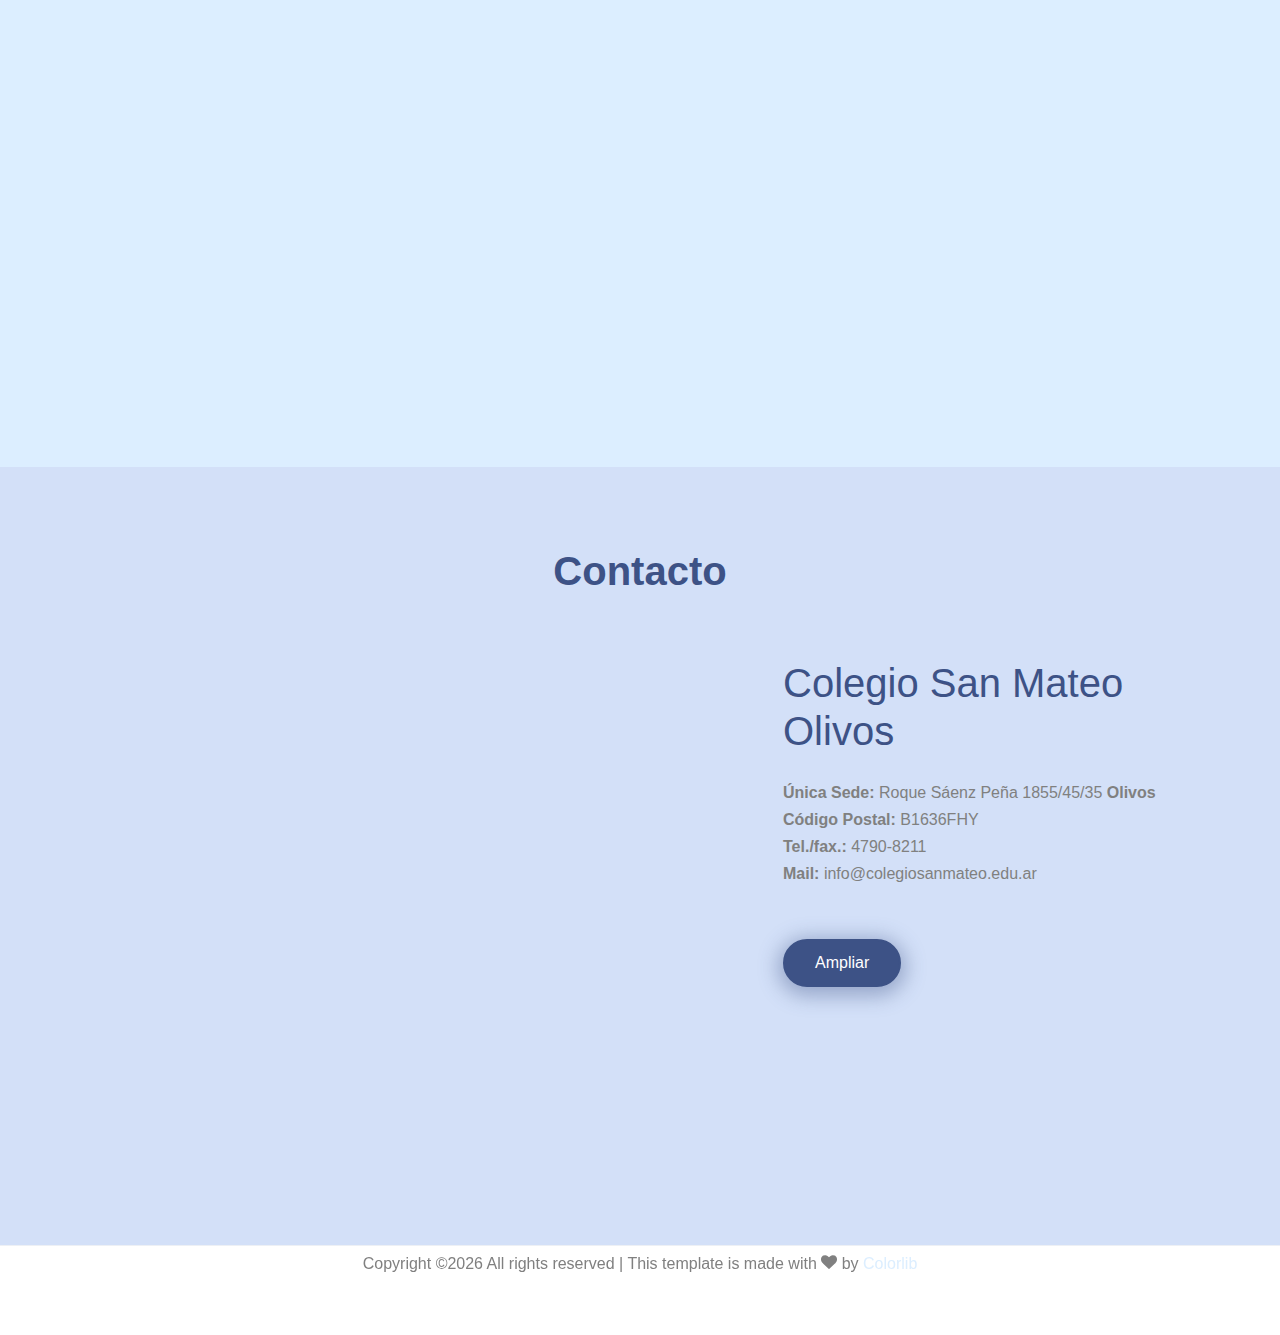
==== commit 68d6b74f: "nav fix" ====
--- a/index.html
+++ b/index.html
@@ -154,13 +154,13 @@
               <div>
                
                 <p>Nuestra institución tiene como objetivo el desarrollo integral del estudiante, tanto en su faceta personal, social, intelectual, académica, artística, deportiva como comunitaria, enfatizando en:
-				        <ul>✔ Desarrollar y respetar la identidad de los estudiantes como individuos únicos.</ul>
-        				<ul>✔ Estimular el aprendizaje y el conocimiento logrado con esfuerzo y afán de superación.</ul>
-        				<ul>✔ Desarrollar mentes abiertas y curiosas, capaces de cuestionar y argumentar con fundamentos racionales, de manera coherente y autogestiva.</ul>
-        				<ul>✔ Centrar la enseñanza y el aprendizaje de los estudiantes en la adquisición de conocimientos y destrezas prácticas y físicas relevantes para la vida adulta, en un mundo complejo en permanente cambio.</ul>
-        				<ul>✔ Fomentar la socialización y la interrelación entre los miembros de la comunidad a través del respeto mutuo.</ul>
-        				<ul>✔ Promover el espíritu solidario y colaborativo, dentro y fuera del colegio.</ul>
-        				<ul>✔ Reafirmar la conducta ética en todos los órdenes de la vida.</ul>
+				        <ul>• Desarrollar y respetar la identidad de los estudiantes como individuos únicos.</ul>
+        				<ul>• Estimular el aprendizaje y el conocimiento logrado con esfuerzo y afán de superación.</ul>
+        				<ul>• Desarrollar mentes abiertas y curiosas, capaces de cuestionar y argumentar con fundamentos racionales, de manera coherente y autogestiva.</ul>
+        				<ul>• Centrar la enseñanza y el aprendizaje de los estudiantes en la adquisición de conocimientos y destrezas prácticas y físicas relevantes para la vida adulta, en un mundo complejo en permanente cambio.</ul>
+        				<ul>• Fomentar la socialización y la interrelación entre los miembros de la comunidad a través del respeto mutuo.</ul>
+        				<ul>• Promover el espíritu solidario y colaborativo, dentro y fuera del colegio.</ul>
+        				<ul>• Reafirmar la conducta ética en todos los órdenes de la vida.</ul>
         				</p>
                 
               </div>
@@ -364,7 +364,7 @@
               <b>Tel./fax.:</b> 4790-8211<br/>
               <b>Mail:</b> info@colegiosanmateo.edu.ar<br/>
               <br/>
-            <p><a href="https://www.google.com/maps?ll=-34.511808,-58.495768&z=16&t=m&hl=en&gl=AR&mapclient=embed&cid=260353358332607546" class="btn btn-sec">Ampliar</a></p>
+            <p><a href="https://www.google.com/maps?ll=-34.511808,-58.495768&z=16&t=m&hl=en&gl=AR&mapclient=embed&cid=260353358332607546" class="btn btn-sec" target="_blank">Ampliar</a></p>
           </div>
         </div>
         
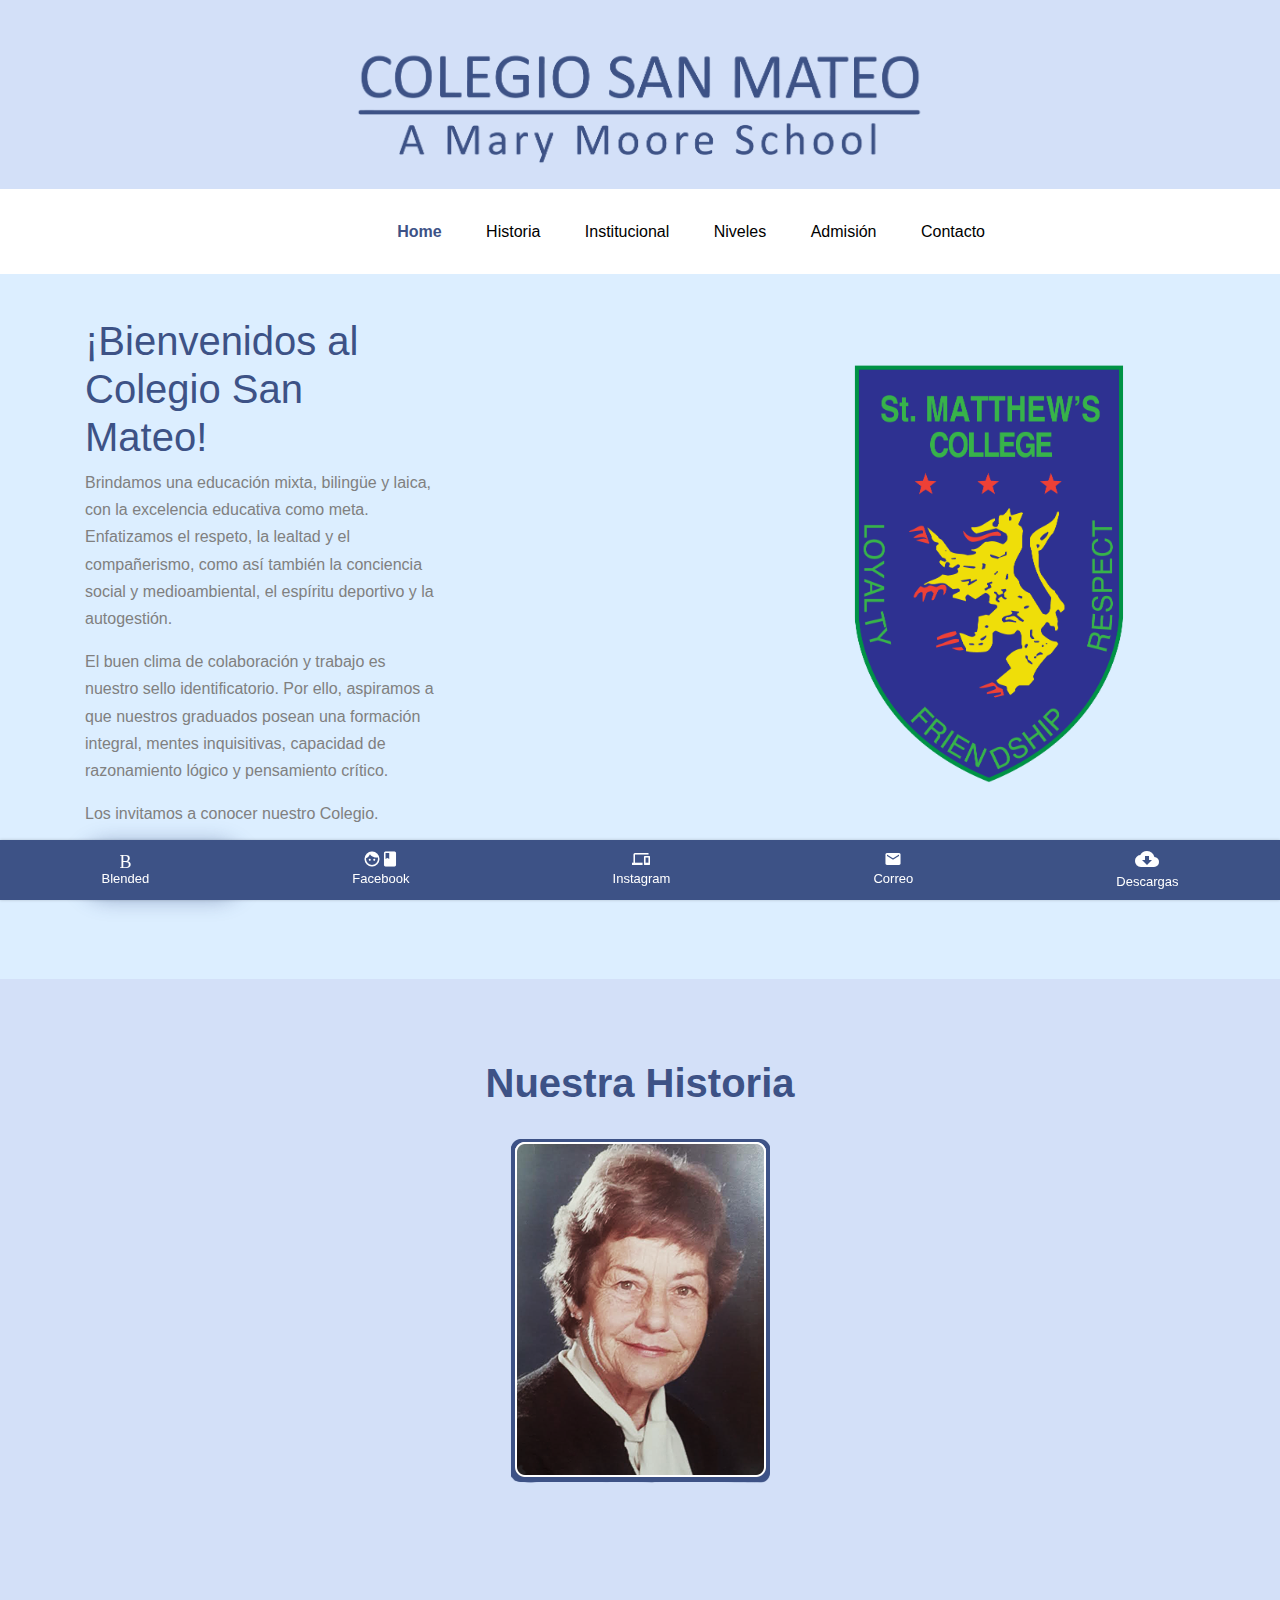
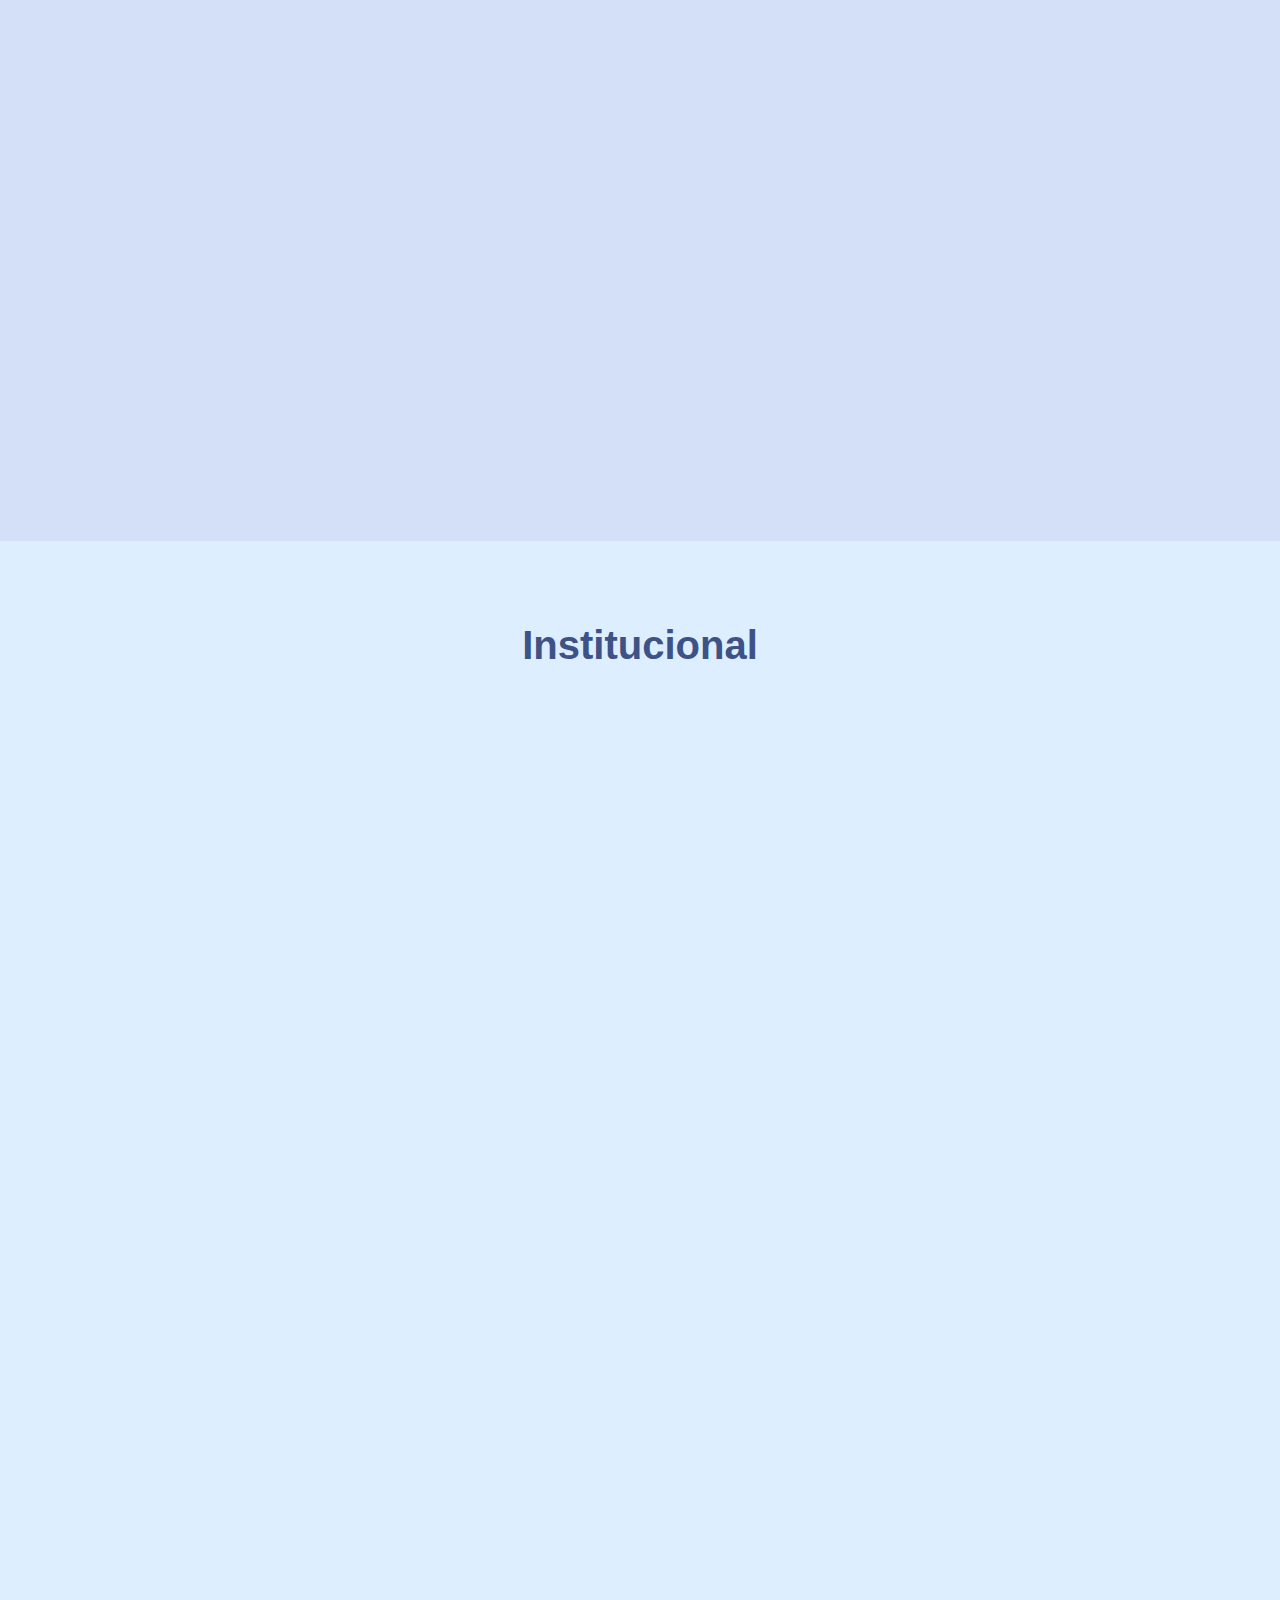
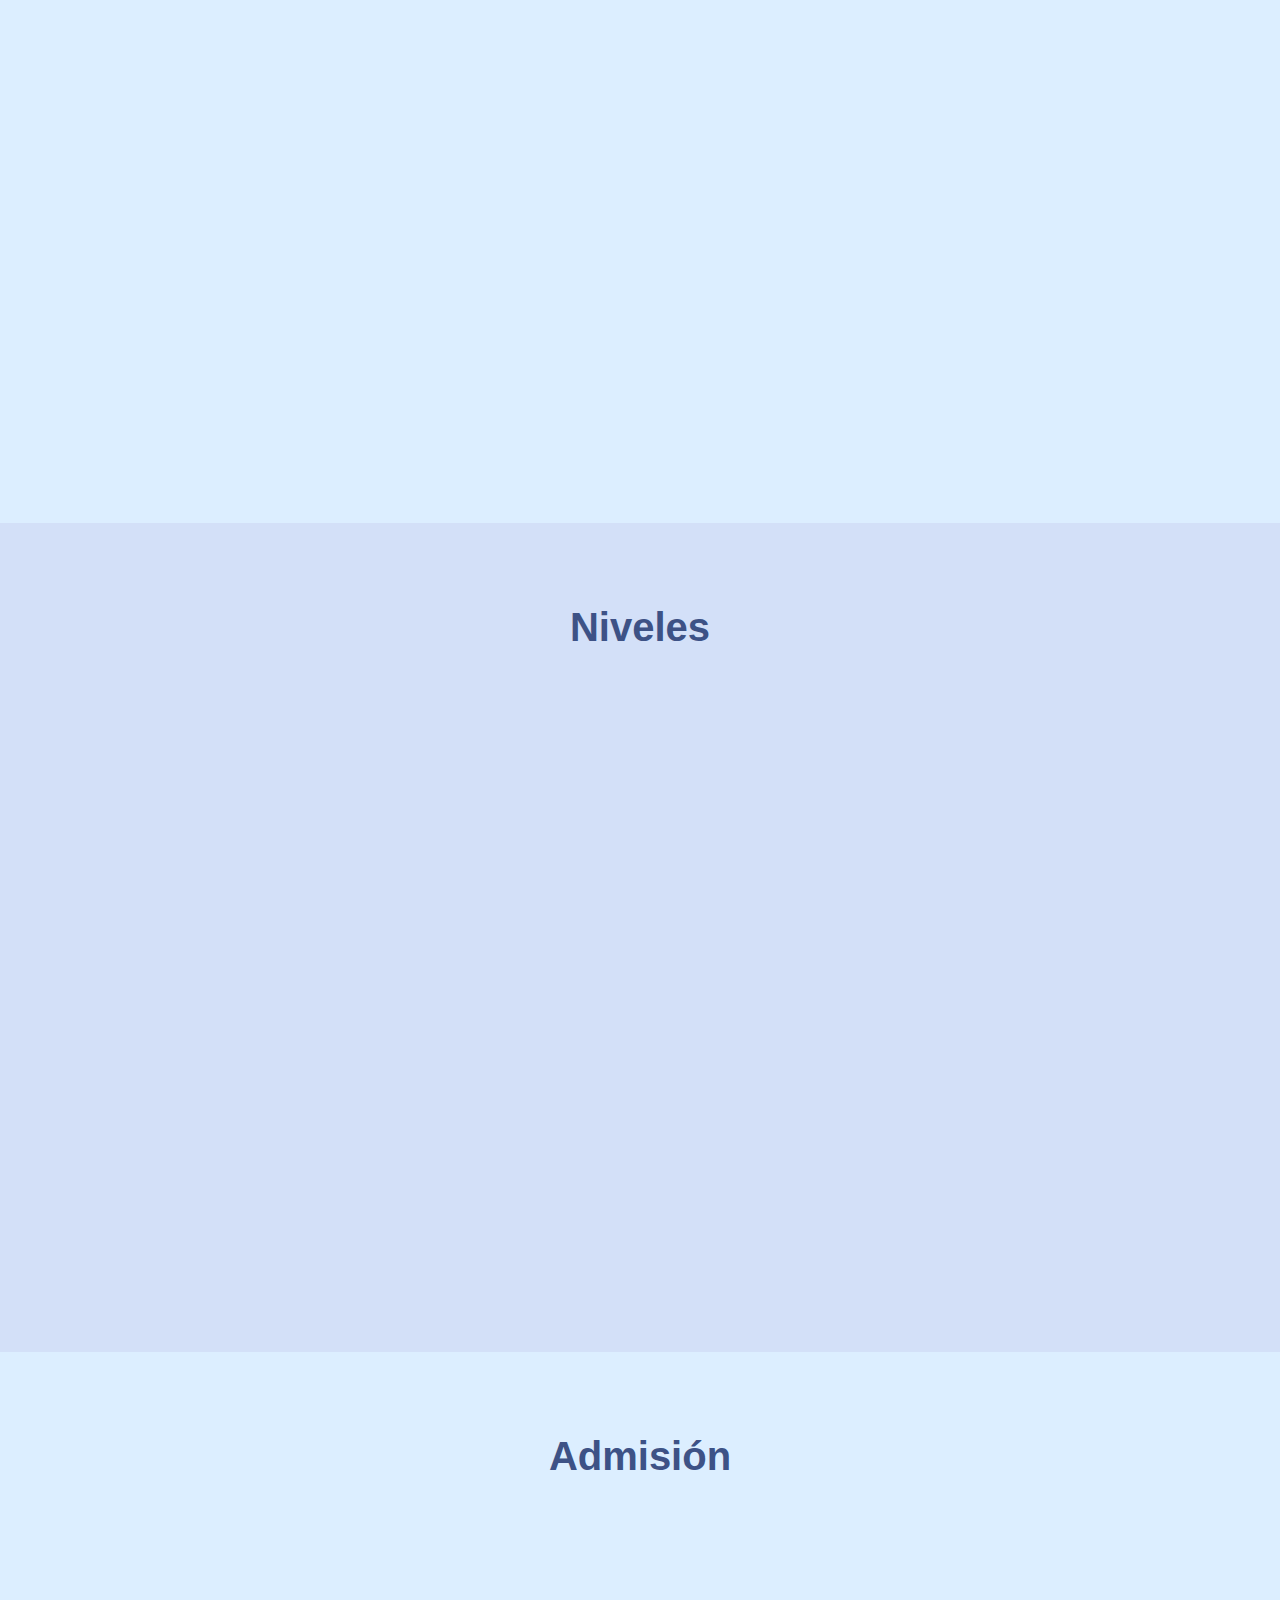
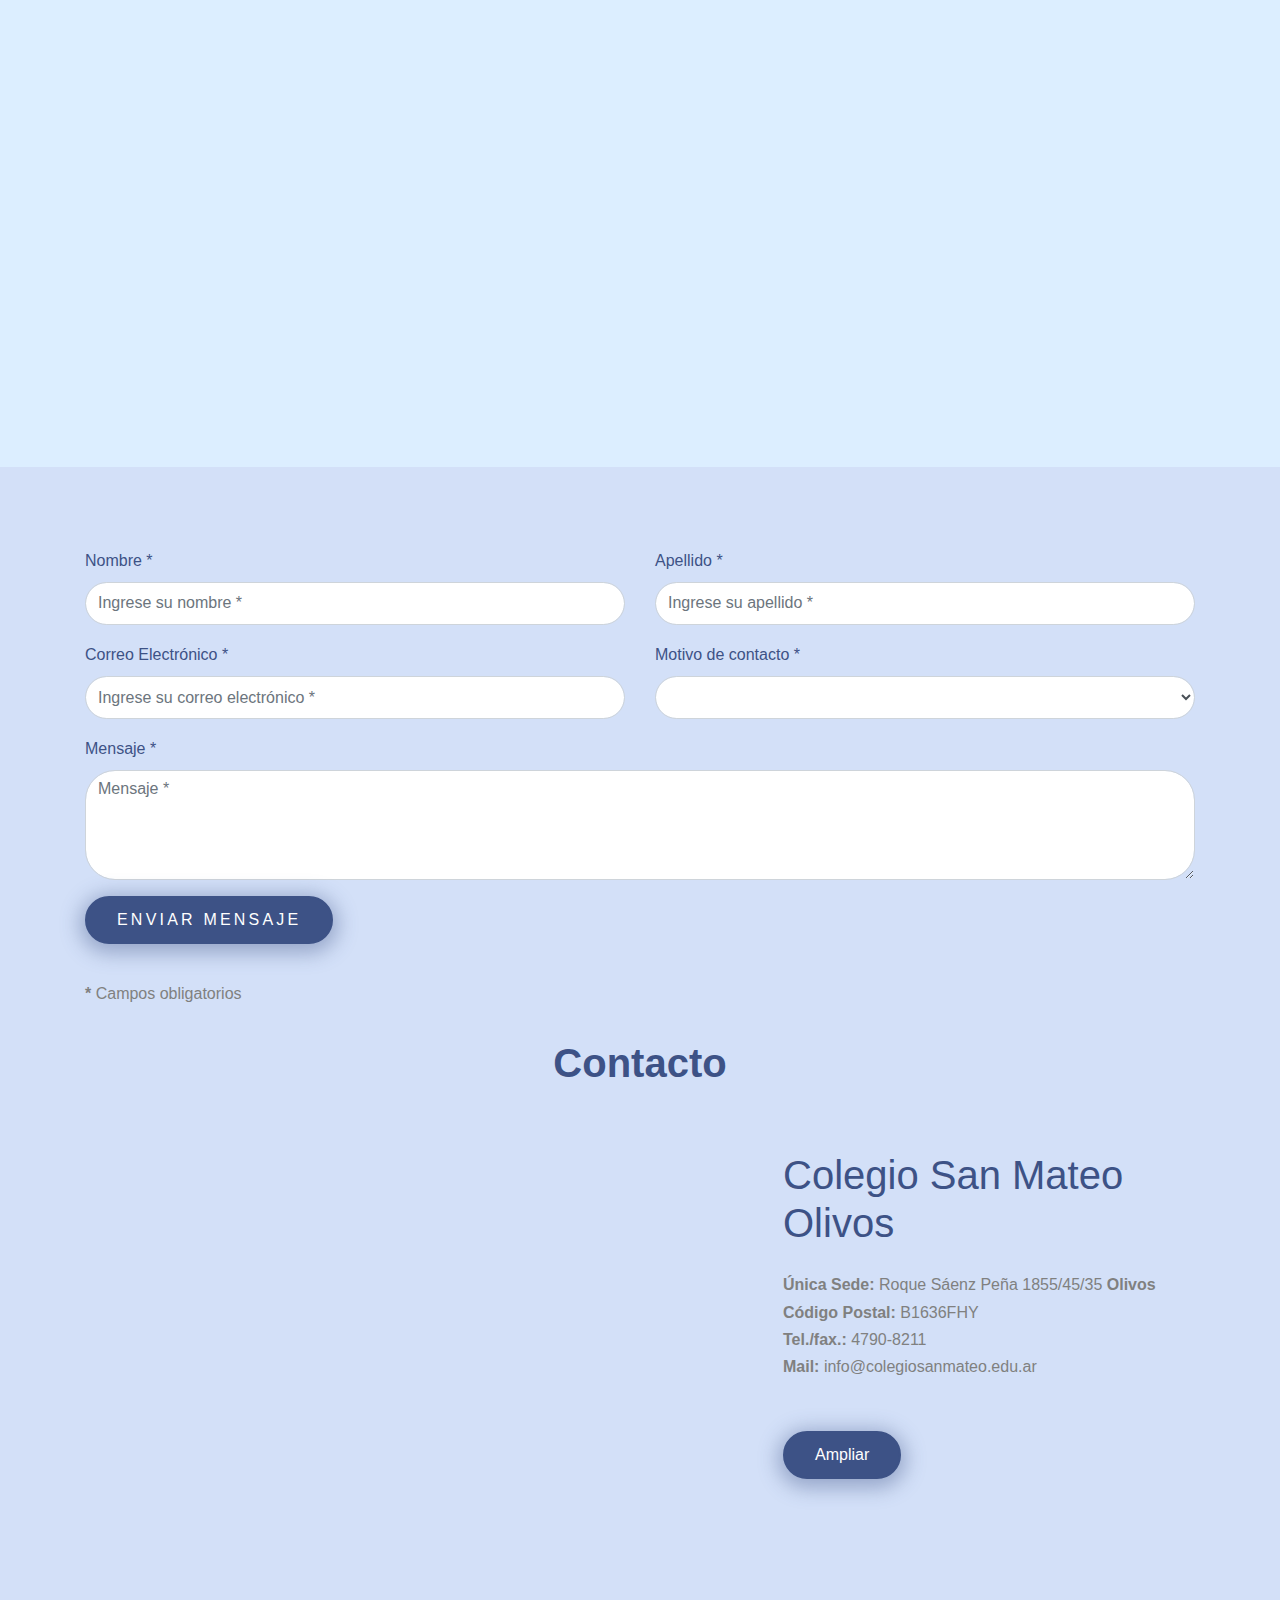
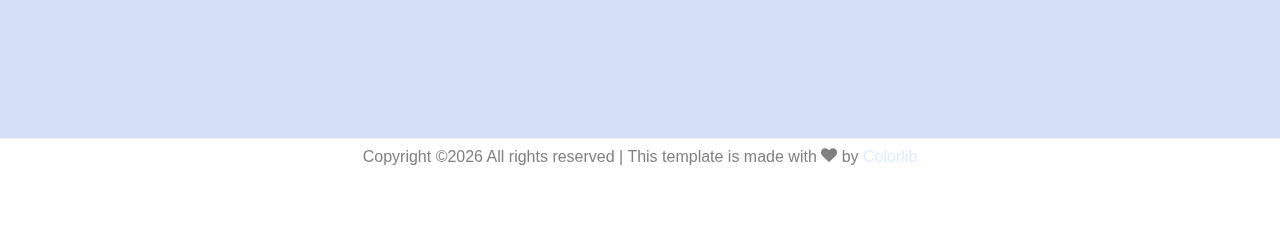
==== commit 92e56942: "formulario de contacto" ====
--- a/index.html
+++ b/index.html
@@ -346,6 +346,72 @@
 
 
  <div class="site-section bg-light" id="contacto-section">
+   <div class="container">
+  <form id="contact-form" method="post" action="contact.php" role="form">
+
+    <div class="messages"></div>
+
+    <div class="controls">
+
+        <div class="row">
+            <div class="col-md-6">
+                <div class="form-group">
+                    <label for="form_name">Nombre *</label>
+                    <input id="form_name" type="text" name="name" class="form-control" placeholder="Ingrese su nombre *" required="required" data-error="Se requiere nombre.">
+                    <div class="help-block with-errors"></div>
+                </div>
+            </div>
+            <div class="col-md-6">
+                <div class="form-group">
+                    <label for="form_lastname">Apellido *</label>
+                    <input id="form_lastname" type="text" name="surname" class="form-control" placeholder="Ingrese su apellido *" required="required" data-error="Se requiere apellido.">
+                    <div class="help-block with-errors"></div>
+                </div>
+            </div>
+        </div>
+        <div class="row">
+            <div class="col-md-6">
+                <div class="form-group">
+                    <label for="form_email">Correo Electrónico *</label>
+                    <input id="form_email" type="email" name="email" class="form-control" placeholder="Ingrese su correo electrónico *" required="required" data-error="Se requiere correo válido.">
+                    <div class="help-block with-errors"></div>
+                </div>
+            </div>
+            <div class="col-md-6">
+                <div class="form-group">
+                    <label for="form_need">Motivo de contacto *</label>
+                    <select id="form_need" name="need" class="form-control" required="required" data-error="Please specify your need.">
+                        <option value=""></option>
+                        <option value="Consulta">Consulta</option>
+                        <option value="Trabajar con nosotros">Trabajar con nosotros</option>
+                        <option value="-">-</option>
+                        <option value="Otro">Otro</option>
+                    </select>
+                    <div class="help-block with-errors"></div>
+                </div>
+            </div>
+        </div>
+        <div class="row">
+            <div class="col-md-12">
+                <div class="form-group">
+                    <label for="form_message">Mensaje *</label>
+                    <textarea id="form_message" name="message" class="form-control" placeholder="Mensaje *" rows="4" required="required" data-error="Por favor, ingrese su mensaje."></textarea>
+                    <div class="help-block with-errors"></div>
+                </div>
+            </div>
+            <div class="col-md-12">
+                <input type="submit" class="btn btn-sec btn-send" value="Enviar mensaje">
+            </div>
+        </div>
+        <div class="row">
+            <div class="col-md-12 py-3">
+                <p><strong>*</strong> Campos obligatorios</p>
+            </div>
+        </div>
+    </div>
+
+</form>
+</div>
       <div class="container">
         <div class="row mb-5">
           <div class="col-12 text-center">
--- a/css/style.css
+++ b/css/style.css
@@ -118,7 +118,24 @@
     .btn.btn-sec:hover {
       background: transparent;
       border-color: #3d5185;
-      color: #3d5286; }      
+      color: #3d5286; }
+      
+.btn-send {
+    font-weight: 300;
+    text-transform: uppercase;
+    letter-spacing: 0.2em;
+    margin-bottom: 20px;
+    }
+    
+.help-block.with-errors {
+    color:#3d5286;
+    margin-top: 5px;
+    }
+
+label {
+      color: #3d5286;
+  }
+
 
 .line-height-1 {
   line-height: 1 !important; }
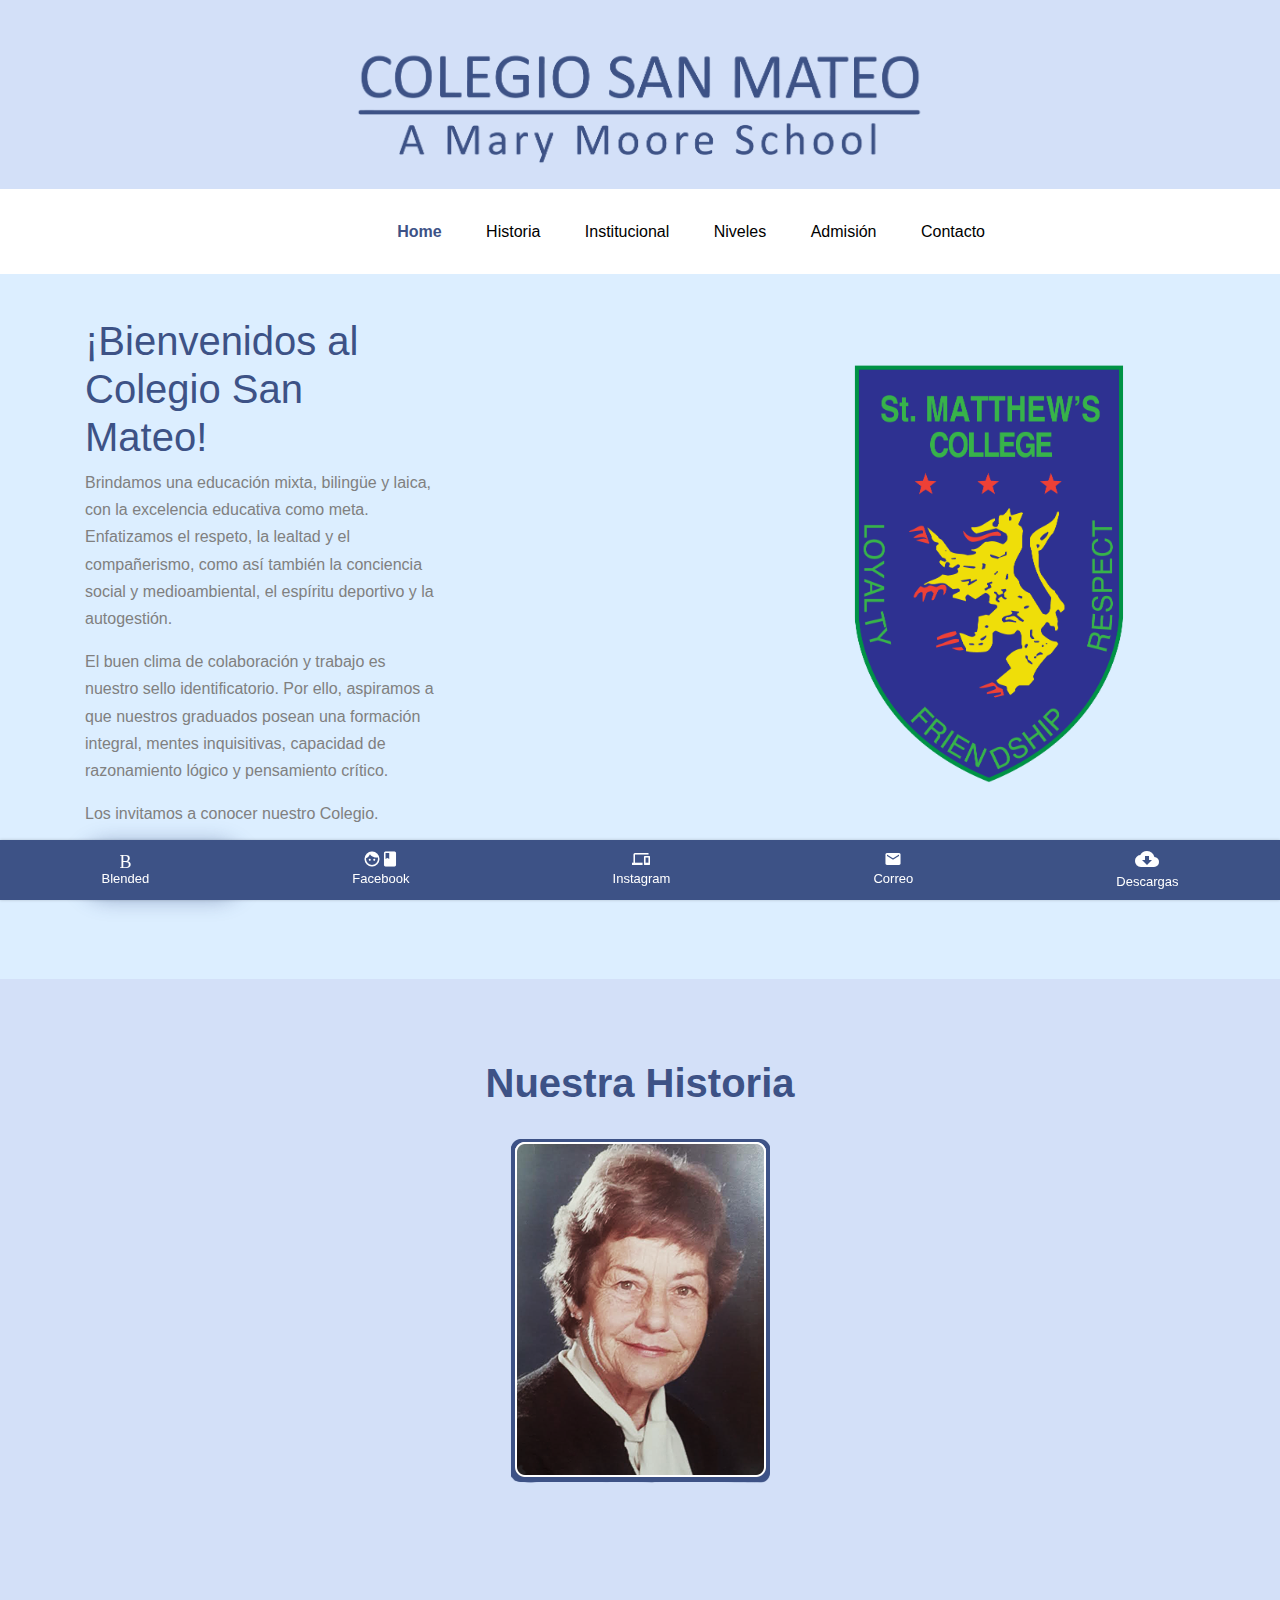
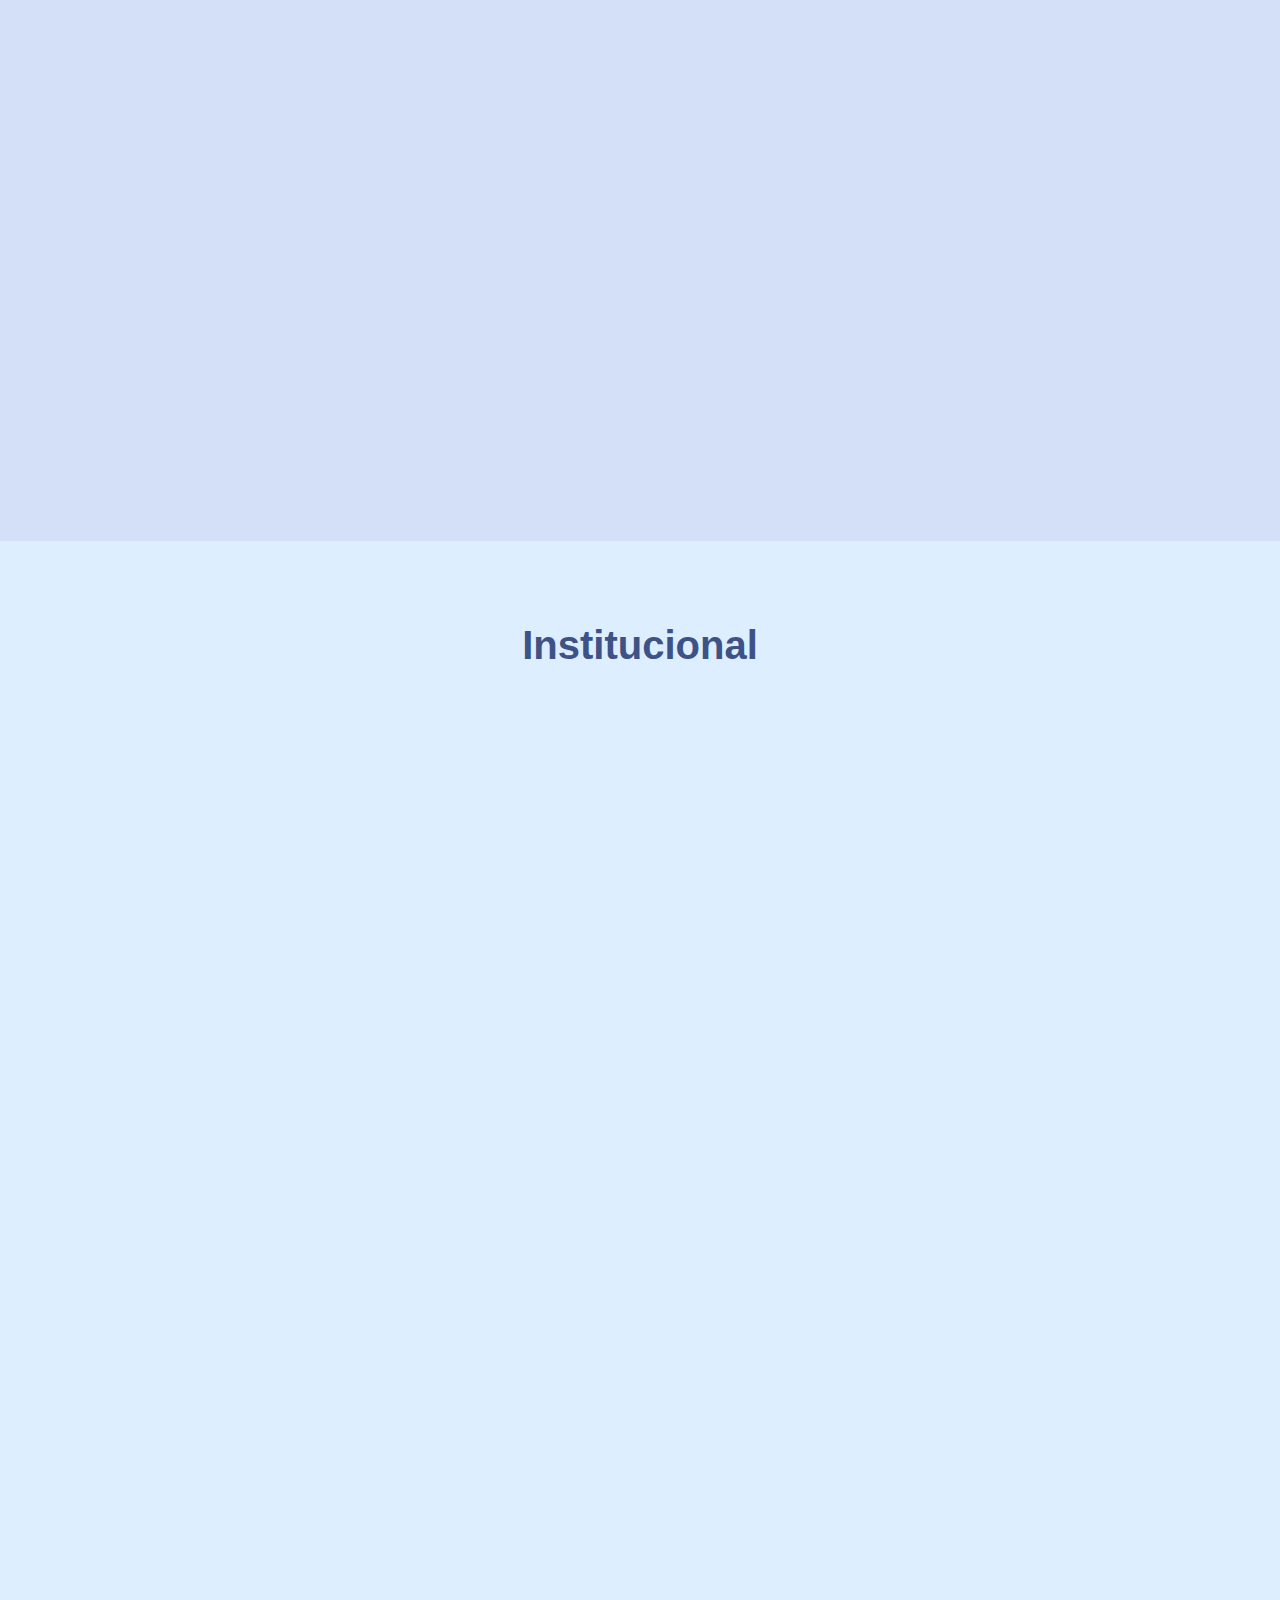
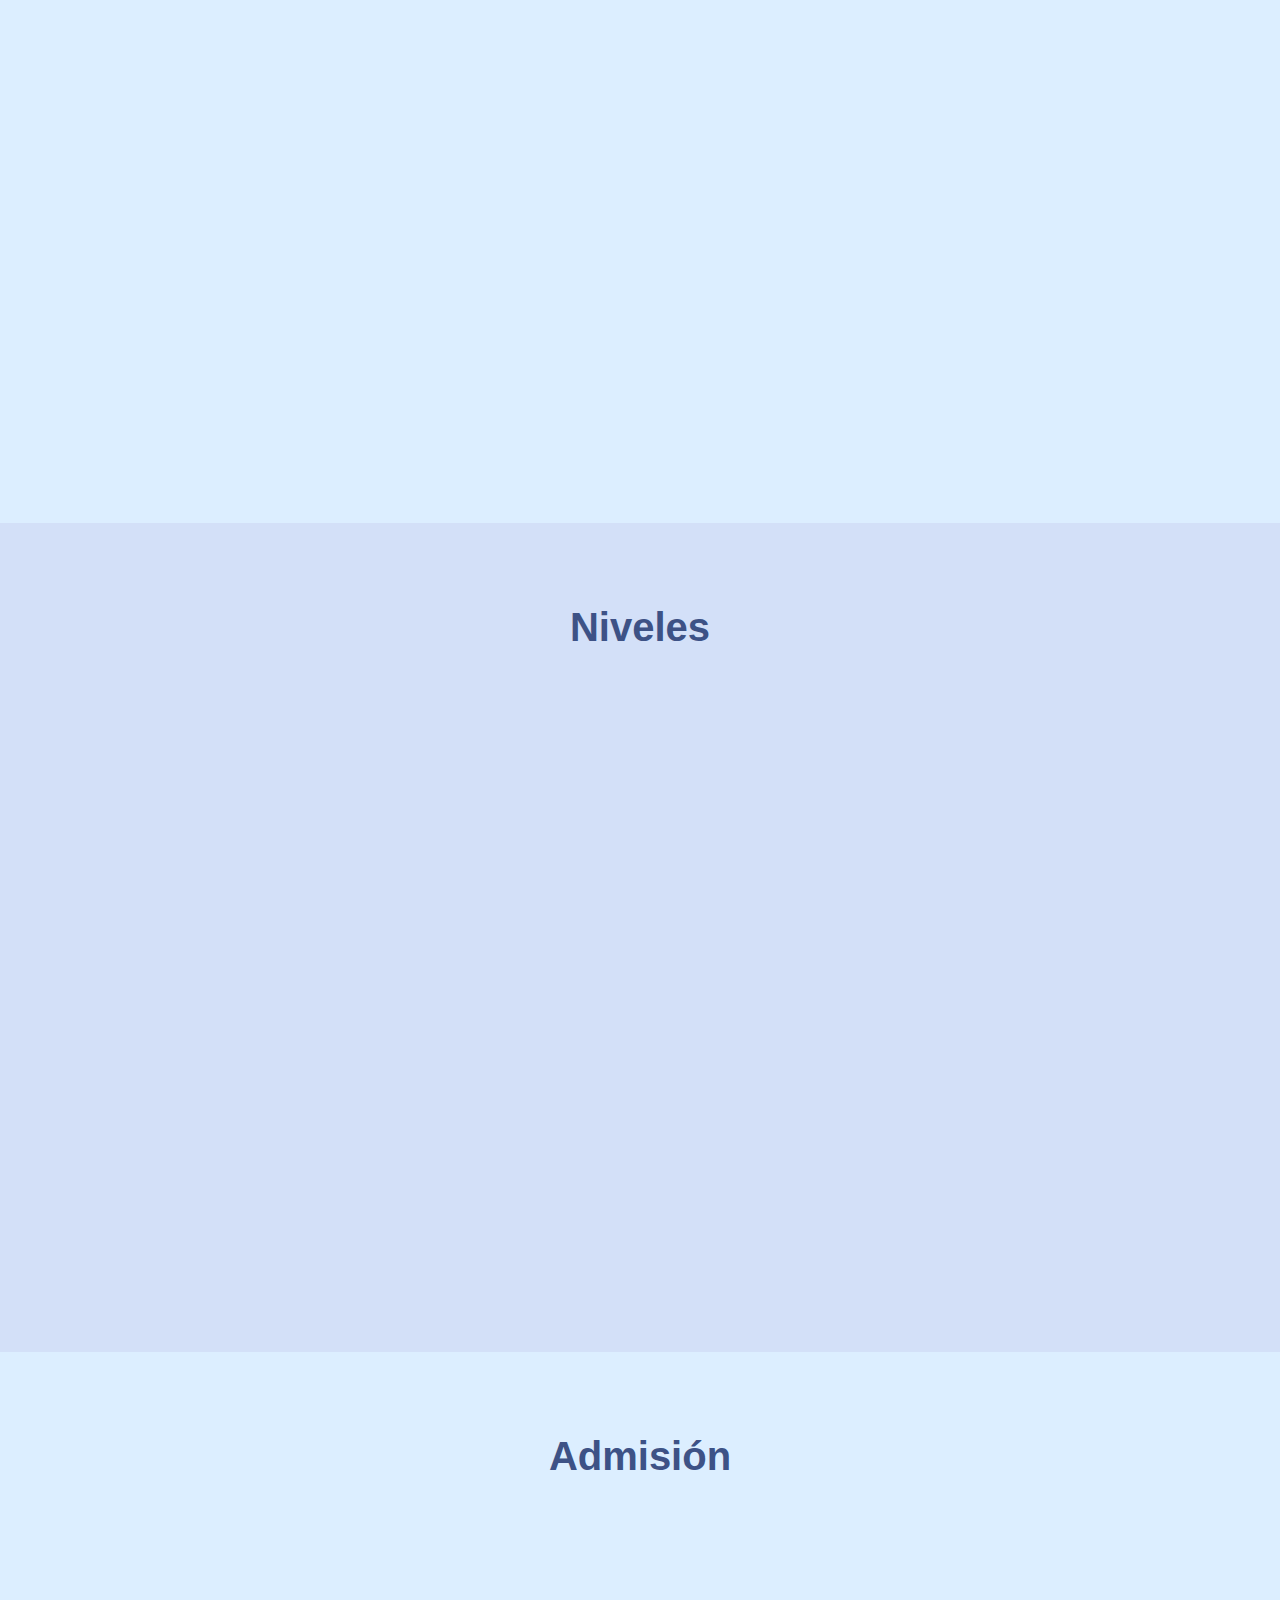
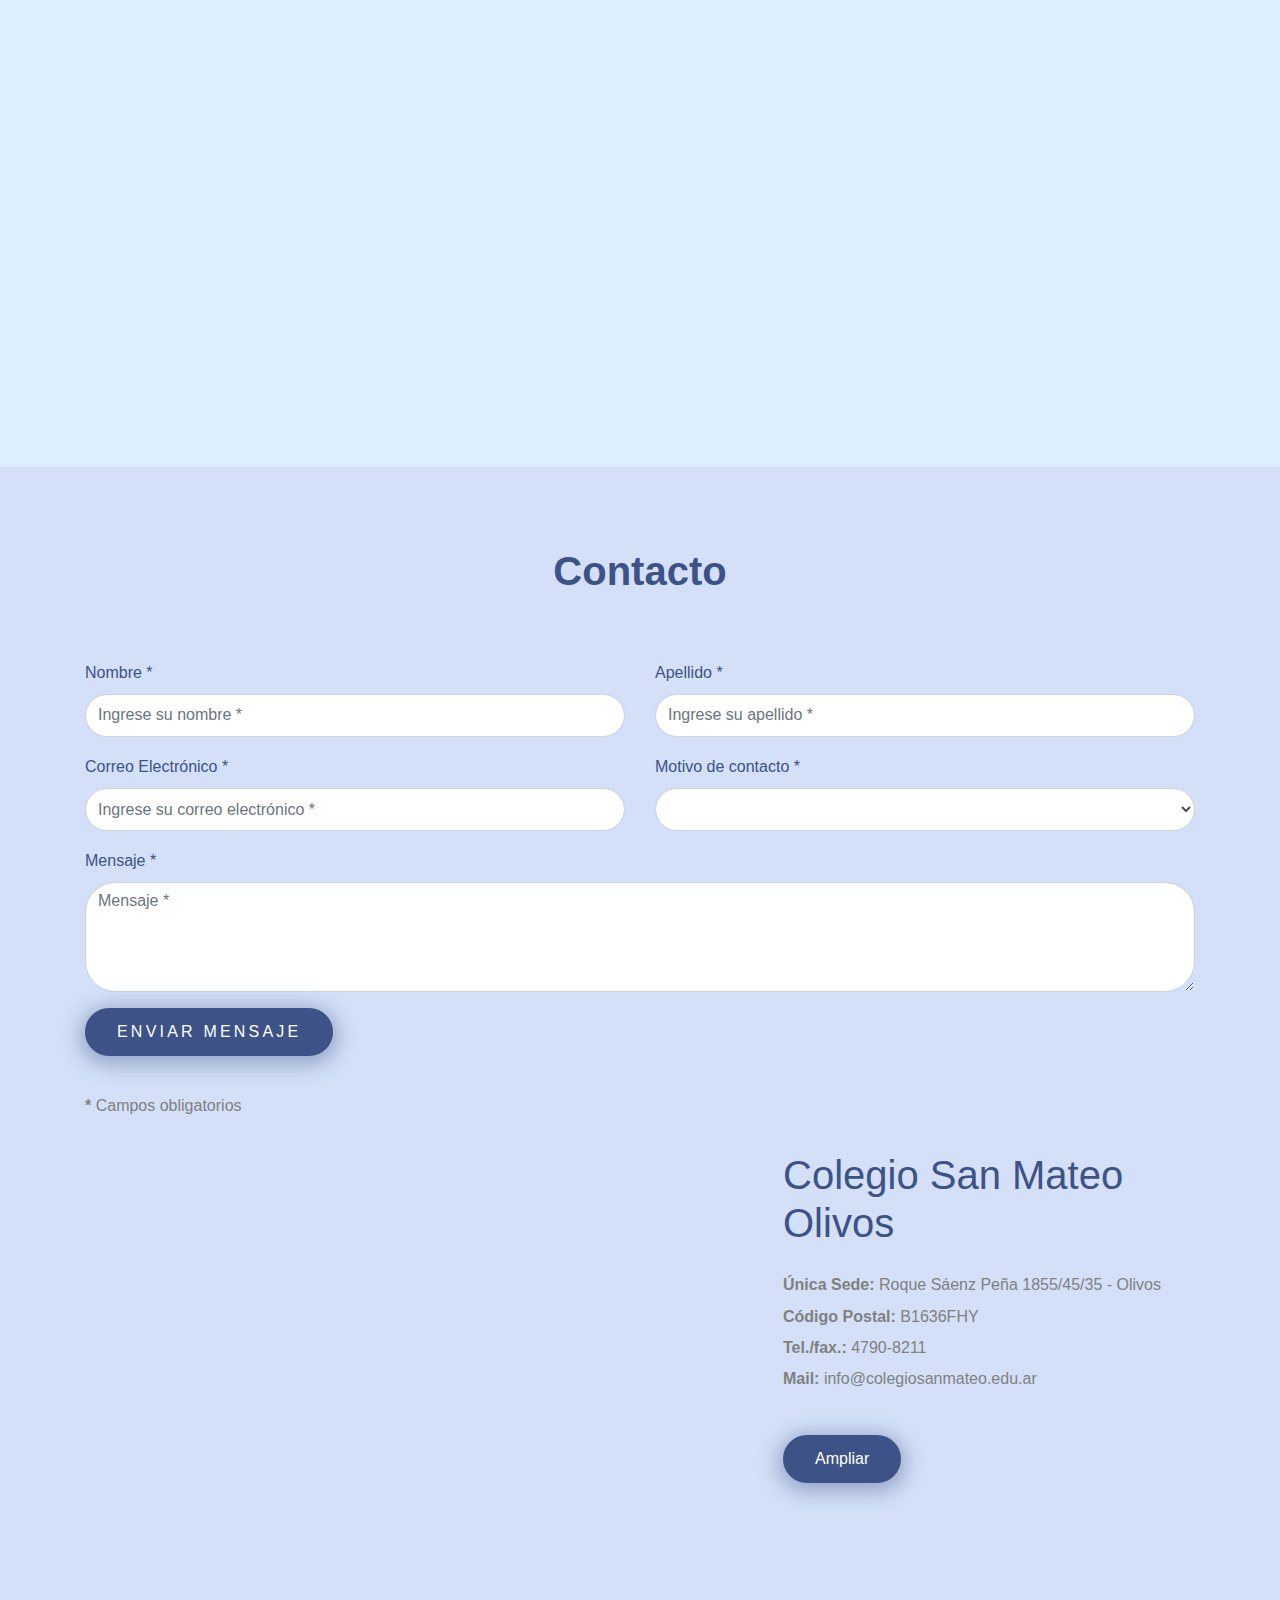
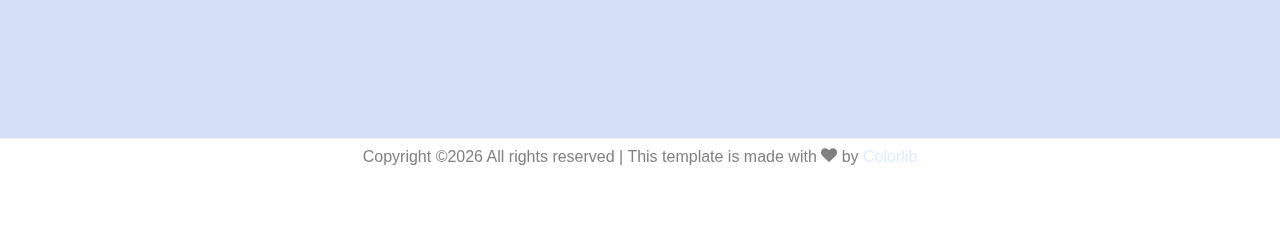
==== commit a7eab2d4: "Update index.html" ====
--- a/index.html
+++ b/index.html
@@ -346,8 +346,13 @@
 
 
  <div class="site-section bg-light" id="contacto-section">
+  <div class="row mb-5">
+    <div class="col-12 text-center">
+      <h2 class="section-title mb-3">Contacto</h2>
+    </div>
+  </div>
    <div class="container">
-  <form id="contact-form" method="post" action="contact.php" role="form">
+  <form id="contact-form" method="post" action="contact-3.php" role="form">
 
     <div class="messages"></div>
 
@@ -413,11 +418,7 @@
 </form>
 </div>
       <div class="container">
-        <div class="row mb-5">
-          <div class="col-12 text-center">
-            <h2 class="section-title mb-3">Contacto</h2>
-          </div>
-        </div>
+        
         <div class="row mb-5">
           <div class="col-lg-6">
               <div class="col-lg-8"><iframe src="https://www.google.com/maps/embed?pb=!1m18!1m12!1m3!1d3287.648132401088!2d-58.497956484177195!3d-34.51180376014894!2m3!1f0!2f0!3f0!3m2!1i1024!2i768!4f13.1!3m3!1m2!1s0x95bcb13d4069cea9%3A0x39cf5ffff7ebc3a!2sSan+Mateo+College!5e0!3m2!1sen!2sar!4v1559054532698!5m2!1sen!2sar" width="600" height="450" frameborder="0" style="border:0" allowfullscreen></iframe>
@@ -425,10 +426,10 @@
           </div>
           <div class="col-lg-5 ml-auto pl-lg-5">
             <h1 class="mb-4">Colegio San Mateo Olivos</h1>
-            <p class="mb-4"><b>Única Sede:</b> Roque Sáenz Peña 1855/45/35 <b>Olivos</b>
-              <b>Código Postal:</b> B1636FHY<br/>
-              <b>Tel./fax.:</b> 4790-8211<br/>
-              <b>Mail:</b> info@colegiosanmateo.edu.ar<br/>
+            <p class="mb-1"><b>Única Sede:</b> Roque Sáenz Peña 1855/45/35 - Olivos</p>
+            <p class="mb-1"><b>Código Postal:</b> B1636FHY<br/></p>
+            <p class="mb-1"><b>Tel./fax.:</b> 4790-8211<br/></p>
+            <p><b>Mail:</b> info@colegiosanmateo.edu.ar<br/></p>
               <br/>
             <p><a href="https://www.google.com/maps?ll=-34.511808,-58.495768&z=16&t=m&hl=en&gl=AR&mapclient=embed&cid=260353358332607546" class="btn btn-sec" target="_blank">Ampliar</a></p>
           </div>
